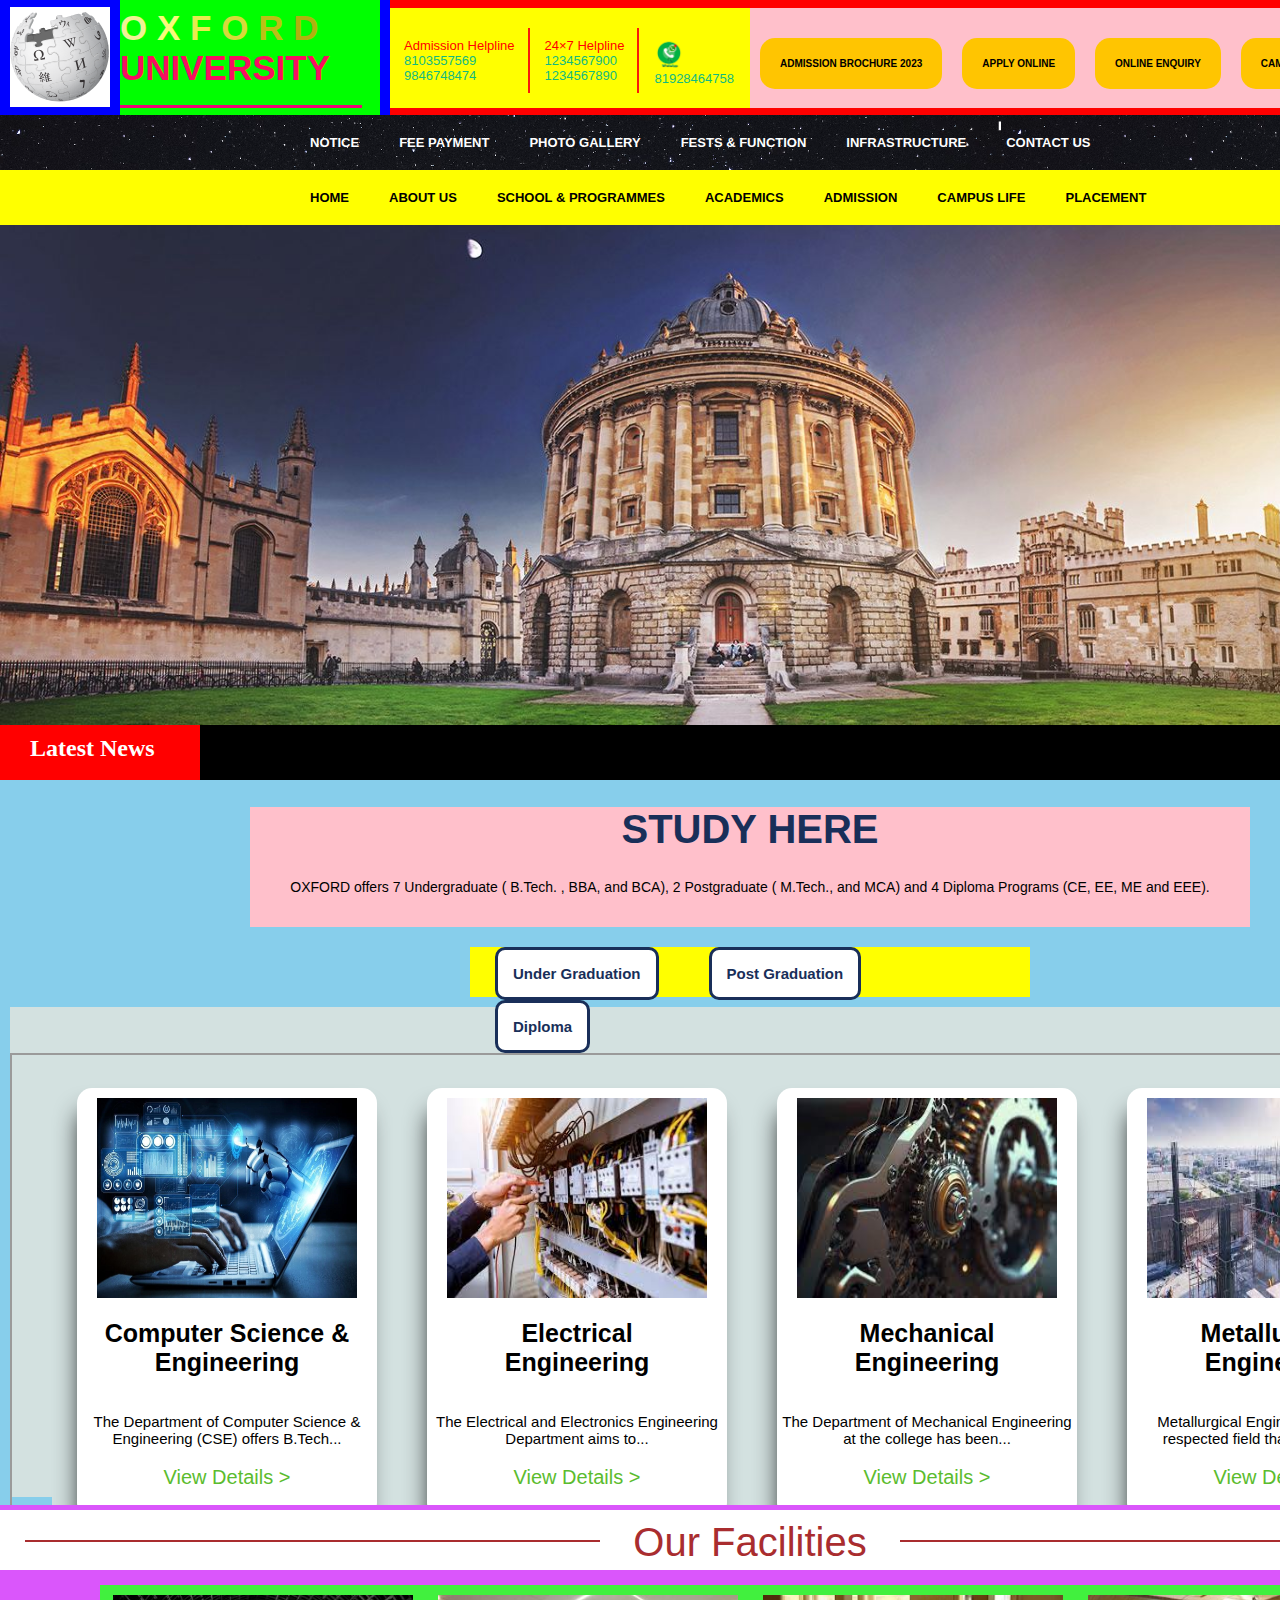
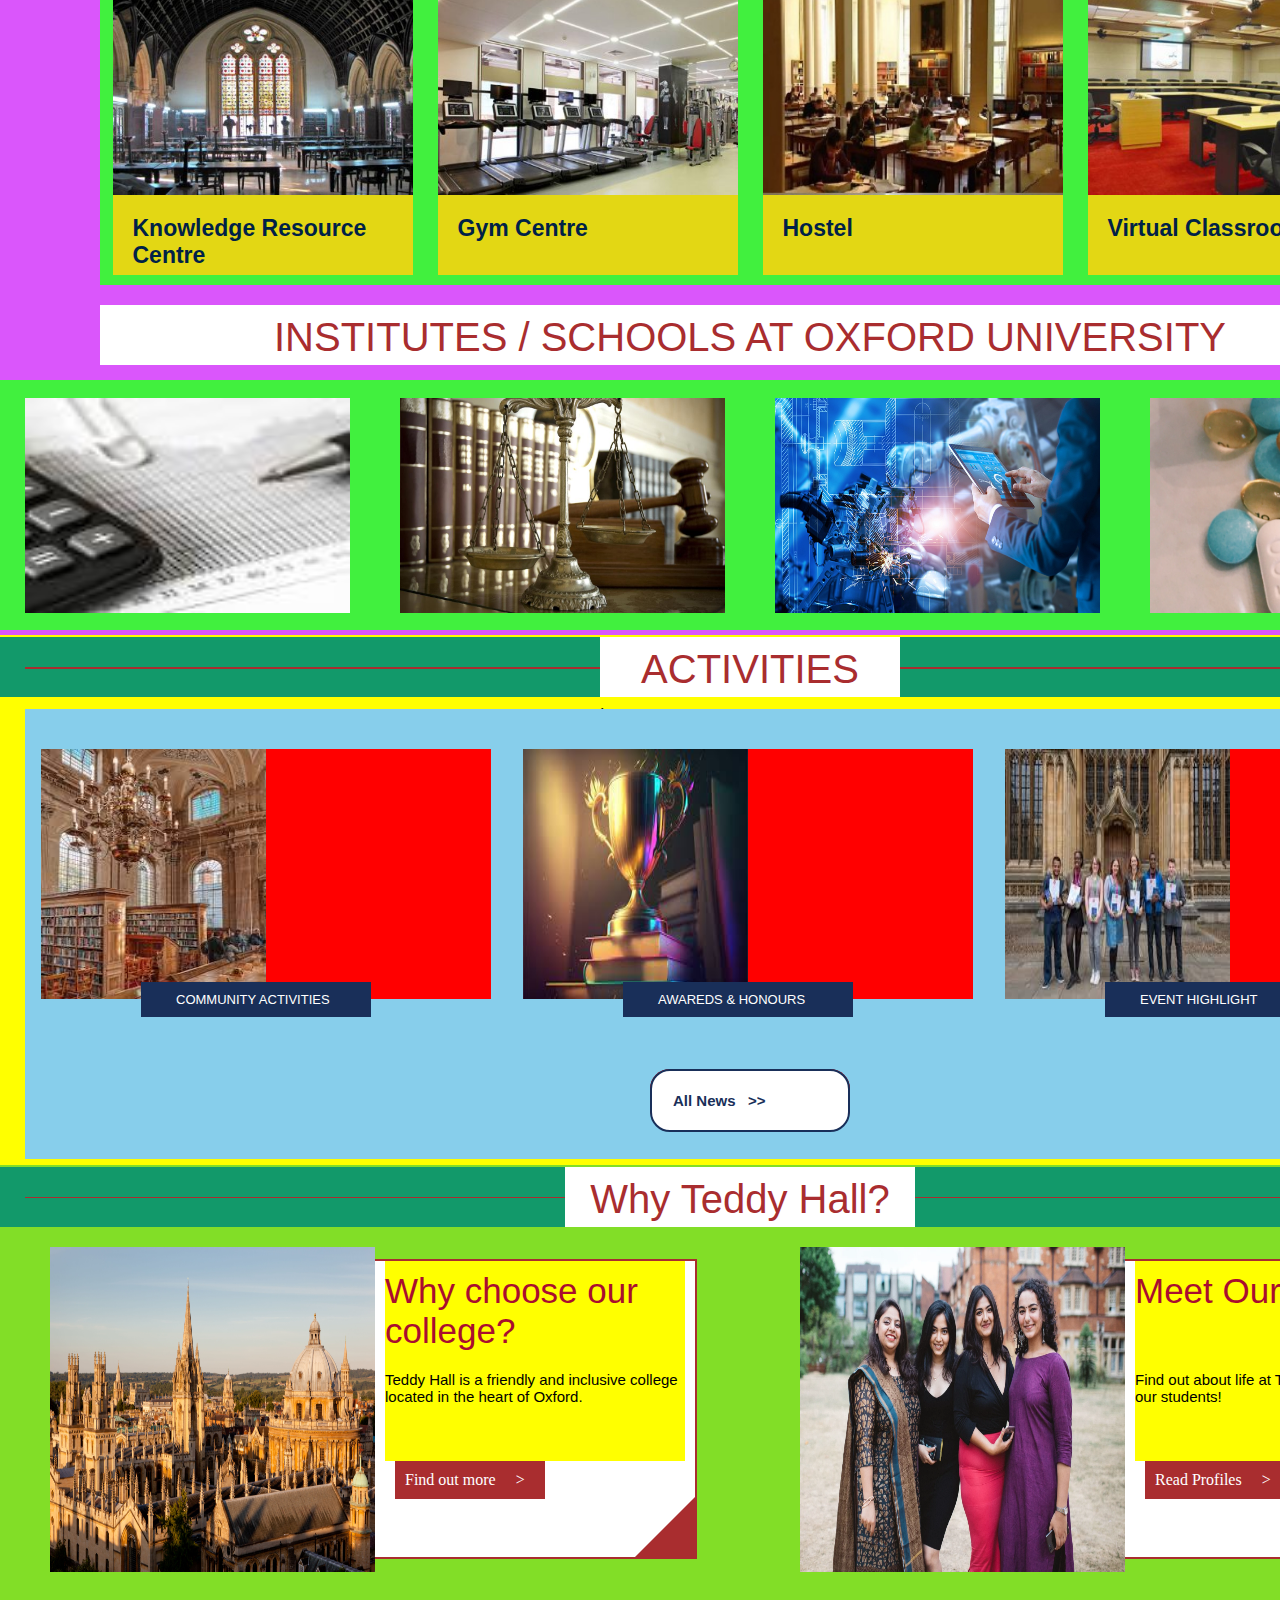
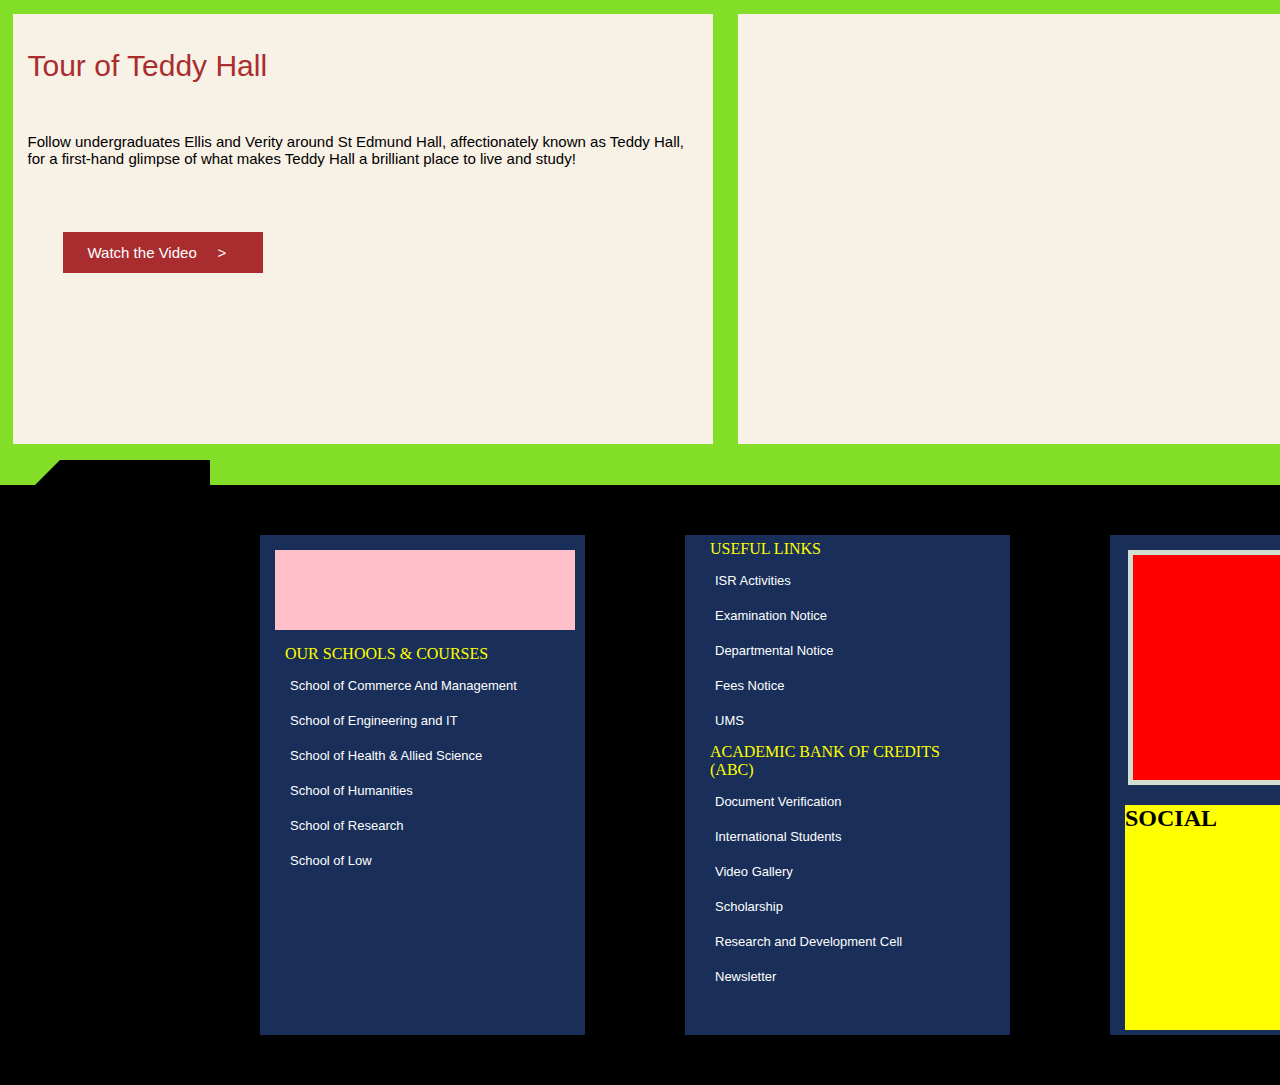
==== index.html @ c0a6beff "index.html" ====
<html>
	<head>
		<title></title>
		<style type="text/css">
			body{
				margin:0;
				padding:0;

			}
			#mainarea{
				width:1500px;
				margin: auto;
				height:2000px;
			}
			#toparea{
				width:1500px;
				height:115px;
				float:left;
				background:red;
			}
				#logo{
					width:390px;
					height:115px;
					float:left;
					background:blue;
					margin:0;
				}
					#logo1{
						width:100px;
						height:100px;
						float:left;
						background:white;
						margin:7px 10px;
						overflow:hidden;

					}
					#logo1 img{
						width:100%;
						height:100%;
						transition:transform 10s  ease;
					}
					#logo1 img:hover{
						width:100%;
						height:100%;
						transform:rotate(720deg) ;
					}
					#logo2{
						width:260px;
						height:100px;
						color:#002147;
						background:lime;
						font:bold 35px arial;
						float:left;
						margin:0;
						padding:7.5px 0;
					}
				#contact{
					width:360px;
					height:100px;
					float:left;
					background:yellow;
					margin:7.5px 0;
				}
					#contact ul{
						list-style:none;
						margin:0;
						padding:0;
					}
					#contact ul li{
						color:red;
						float:left;
						margin:20px 1px;
						padding:10px 13px;
						font :normal 13px arial;
						border-right:solid 2px #FA1A0B;
						}
					#contact ul li:last-child{
						border-right:none;
						}

					#contact ul li a:link,#contact ul li a:visited{
						color:#12BA80;
						font :normal 13px arial;
						text-decoration:none;
						}
					#contact ul li a:hover{
						color:#099FA4;
						border:dotted 1px #6D05EA;
						text-decoration:none;
						}
				#title{
					width:750px;
					height:100px;
					float:left;
					background:pink;
					margin:7.5px 0;
				}

					#title ul {
						list-style:none;
						margin:0;
						padding:0;
					}
					#title ul li {
						float:left;
						margin:30px 10px;
					}
					#title ul li a:link,#title ul li a:visited{
						font:bold 10px arial;
						text-decoration:none;
						background:#FFC501;
						color:black;
						padding:20px;
						display:block;
						border-radius:15px;
					}
					#title ul li a:hover{
						background:black;
						color:white;
					}

			#m1{
				width:1500px;
				height:55px;
				background:black;
				background:url('space.png') ;
				float:left;
			}
				#menuarea1{
					width:1000px;
					height:55px;
					margin:0 auto;
				}
					#menuarea1 ul{
						list-style-type:none;
						margin:0;
					}
					#menuarea1 ul li{
						color:white;
						float:left;
						font:bold 13px arial;
					}
					#menuarea1 ul li a:link,#menuarea1 ul li a:visited{
						text-decoration:none;
						color:white;
						padding:20px ;
						display:block;
					}
					#menuarea1 ul li a:hover{
						background:#32F1EF;
						border-radius:10px;
						color:#F30433;
					}
			#m2{
				width:1500px;
				height:55px;
				background:yellow;
				float:left;
			}
				#menuarea2{
					width:1000px;
					height:55px;
					margin:0 auto;
				}
					#menuarea2 ul{
						list-style-type:none;
						margin:0;
					}
					#menuarea2 ul li{
						float:left;
						font:bold 13px arial;
					}
				
					#menuarea2 ul li a:link,#menuarea2 ul li a:visited{
						text-decoration:none;
						color:black;
						background:yellow;
						padding:20px 20px;
						display:block;
					}
					#menuarea2 ul li a:hover{
						background:url('gif2.gif');
						border-radius:10px;
						color:white;
					}
			#picarea{
				width:1500px;
				height:500px;
				background:url('college.jpg');
				float:left;
				overflow:hidden;
			}
				#picarea img{
					height:100%;
					width:100%;
					float:left;
					animation-name:car;
					animation-duration:4s;
					animation-iteration-count:infinite;
				}
				@keyframes car{
					0%{
						transform:translateX(-300px);
					}
					100%{
						transform:translateX(1500px);
					}
				}
			#slidearea{
				width:1500px;
				height:55px;
				background:skyblue;
				float:left;
			}
				#lslide1{
					width:200px;
					height:55px;
					background:red;
					float:left;
				}
					#lslide1 h2{
						color:white;
						font:normal 25px ; 
						margin:10px 30px;
						
					}	
				#lslide2{
					width:1300px;
					height:55px;
					background:black;
					float:left;
				}
					#lslide2 marquee ul{
						list-style:none;
						margin:20px;
					}
					#lslide2 marquee ul li{
						float:left;
						margin:0 25px;
						font:bold 13px arial;
					}
					#lslide2 marquee ul li a:link,#lslide2 marquee ul li a:visited{
						color:white;
						text-decoration:none;	
					}
					#lslide2 marquee ul li a:hover{
						color:yellow;
						border:dotted 1px #45F729;
					}
				
			#program{
				width:1500px;
				height:725px;
				background:skyblue;
				float:left;
			}
				#p1{
					width:1000px;
					height:120px;
					background:pink;
					margin:20px auto ;
				}
					#p1l{
						width:400px;		
						height:3px;
						background:#192F59;
					}
					#p1 h1{
						font:bold 40px arial;
						color:#192F59;
					}
					#p1 p{
						font:normal 14px arial;
					}
				#p2{
					width:560px;
					height:50px;
					background:yellow;
					margin:0 auto;
				}
					#p2 ul{
						list-style:none;
						margin:0;
						padding:0;
					}
					#p2 ul li{
						float:left;
						margin:0 25px;
					}
					#p2 ul li a:link,#p2 ul li a:visited{
						text-decoration:none;
						color:#192F59;
						background:white;
						padding: 15px ;
						font:bold 15px arial;
						border-radius:10px;
						border:solid #192F59 3px;
						display:block;
					}
					#p2 ul li a:hover{
						color:white;
						background:#192F59;
					}
				#p3{
					width:1480px;
					height:490px;
					background:#D3E1E0;
					margin:10px;
				}
			#facilityarea{
				width:1500px;
				height:730px;
				background:#DA56FB;
				float:left;
			}
				#farea1{
					width:1500px;
					height:60px;
					background:white;
					float:left;
					margin:5px 0;
				}
					#farea1a{
						width:575px;
						height:1.5px;
						float:left;
						margin:30px 0 25px 25px;
						background:#A92D2F;
					}
					#farea1b{
						width:300px;
						height:60px;
						background:white;
						float:left;
					}
						#farea1b h1{
							font:normal 40px arial;
							margin:10px;
							color:#A92D2F;
						}
					#farea1c{
						width:575px;
						height:1.5px;
						float:left;
						margin:30px 25px 25px 0;
						background:#A92D2F;
					}
				#farea2{
					width:1300px;
					height:300px;
					background:#41F03E;
					float:left;
					margin:10px 100px;
				}

					.farea2{
						width:300px;
						height:280px;
						background:pink;
						float:left;
						margin:10px 12.5px;
					}	
					.pic{
						width:300px;
						height:200px;
						background:blue;
						float:left;
					}	
					.word{
						width:300px;
						height:80px;
						background:#E3D714;
						float:left;
					}
						.word h1{
							font:bold 23px arial;
							margin:20px;
						}
							.word h1 a:link,.word h1 a:visited{
								color:#002147;
								text-decoration:none;
							}
							.word h1 a:hover{
								color:#AB0530;
							}
				
				#farea3{
					width:1300px;
					height:60px;
					background:white;
					float:left;
					margin:10px 100px;
				}
					#farea3 h1{
						font:normal 40px arial;
						margin:10px;
						color:#A92D2F;
					}
				#farea4{
					width:1500px;
					height:250px;
					background:#41F03E;
					float:left;
					margin:5px 0;
				}
					.farea4{
						width:325px;
						height:215px;
						background:black;
						float:left;
						margin:17.5px 25px;
					}	
			#activityarea{
				width:1500px;
				height:530px;
				background:yellow;
				float:left;
			}
				#activity1{
					width:1500px;
					height:60px;
					background:#12996A;
					float:left;
					margin:2px 0;
				}
					#activity1a{
						width:575px;
						height:1.5px;
						float:left;
						margin:30px 0 25px 25px;
						background:#A92D2F;
					}
					#activity1b{
						width:300px;
						height:60px;
						background:white;
						float:left;
					}
						#activity1b h1{
							font:normal 40px arial;
							color:#A92D2F;
							margin:10px;
						}
					#activity1c{
						width:575px;
						height:1.5px;
						float:left;
						margin:30px 25px 25px 0;
						background:#A92D2F;
					}
				#activity2{
					width:1450px;
					height:450px;
					background:skyblue;
					float:left;
					margin:10px 25px;
				}
					.active{
						width:450px;
						height:250px;
						background:pink;
						float:left;
						margin:40px 16px;	
					}

						.imgactivity{
							width:225px;
							height:250px;
							background:lime;
							float:left;
						}
							.imgactivity img{
								height:100%;
								width:100%;
							}
						.textactivity{
							width:225px;
							height:250px;
							background:red;
							float:left;
						}
						.topactivity{
							width:230px;
							height:35px;
							background:#192F59;
							float:left;
							margin:-17px 100px;
						}
							.topactivity p{
									text-decoration:none;
									text:solid 13px arial;
									color:white;
									margin:0;
									padding:0;
							}
							.topactivity a:link,.topactivity a:visited{
									text-decoration:none;
									font:normal 13px arial;
									background:#192F59;
									color:white;
									display:block;
									padding:10px 35px;
							}
		
					#actarea {
						width:200px;
						height:60px;	
						float:left;
						background:red;
						margin:30px 625px;
						border-radius:20px;
					}
						#actarea p{
							margin:0px;
							padding:0;
						}
						#actarea p a:link,#actarea p a:visited{
							text-decoration:none;
							color:#192F59;
							background:white;
							padding:21px;
							display:block;
							font:bold 15px arial;
							border:solid 2px #192F59;
							border-radius:20px;
						}
						#actarea p a:hover{
							background:#192F59;
							color:white;
							transform:scale(1.1,1.1);
							
						}

			#teddyarea{
				width:1500px;
				height:920px;
				background:#82DE27;
				float:left;
			}
			
				#teddy1{
					width:1500px;
					height:60px;
					background:#12996A;
					float:left;
					margin:2px 0;
				}
					#teddy1a{
						width:540px;
						height:1px;
						float:left;
						margin:30px 0 25px 25px;
						background:#A92D2F;
					}
					#teddy1b{
						width:350px;
						height:60px;
						background:white;
						float:left;
					}
						#teddy1b h1{
							font:normal 40px arial;
							color:#A92D2F;
							margin:10px;
						}
					#teddy1c{
						width:540px;
						height:1px;
						float:left;
						margin:30px 25px 25px 0;
						background:#A92D2F;
					}

				.teddy2{
					width:650px;
					height:300px;
					float:left;
					margin:30px 50px;
				}
					.teddy2a{
						width:325px;
						height:325px;
						float:left;
						background:#A92D2F;
						margin-top:-12.5px;
						overflow:hidden;
					}
						.teddy2a img{
							height:100%;
							width:100%;
							transition:transform 3s 0s ease;
						}
						.teddy2a img:hover{
							transform:scale(1.1,1.1);
						}
					.teddy2b{
						width:320px;
						height:296px;
						float:left;
						background:white;
						border:solid 2px #A92D2F;
					}
						.teddy2b:last-child{
							border-left:none;
						}
						.teddy2b:hover{
							animation-name:are;
							animation-duration:4s;
							animation-iteration-count:1;
						}
						@keyframes are{
							0%{
								
							}
							100%{
							background:#A92D2F;
							}
						}
						.teddywrt{
							width:300px;
							height:80px;
							background:yellow;
							margin:0 10px;
							padding:10px 0;
						}
							.teddywrt h1{
								font:normal 35px arial;
								color:#A90D2F;
								margin:0;
							}
							.teddywrt p{
								font:normal 15px arial;
								margin:0;
							}
							.teddy2b1{
								width:150px;
								height:35px;
								background:#A92D2F;
								margin:0 20px;
							}
								.teddy2b1 a:link,.teddy2b1 a:visited{
									text-decoration:none;
									color:white;
									background:#A92D2F;
									display:block;
									padding:10px;
								}
								.teddy2b1 a:hover{
									color:#A92D2F;
									background:white;
				
								}
							.teddyside{
								
								width:15px;
								height:0px;
								float:right;
								margin:1px 0 0 0;
								border-top:solid 60px transparent;
								border-right:solid 60px #A92D2F;
								border-left:solid 60px transparent;
				}
							}
				#teddy3{
					width:1450px;
					height:480px;
					background:#F8F7F5;
					float:left;
					margin:10px 25px;
				}
					.teddy31{
						width:700px;
						height:430px;
						background:#F7F1E6;
						float:left;
						margin:25px 12.5px;
					}
						.teddy31 h1{
							font:normal 30px arial;
							padding:15px;
							color:#A92D2F;
						}
						.teddy31 p{
							font:normal 15px arial;
							padding:15px;
						}
						#watch{
							width:200px;
							height:40px;
							background:yellow;
							margin:50px;
							transition:transform 8s  ease;
						}
							#watch a:link,#watch a:visited{
								text-decoration:none;
								color:white;
								display:block;
								background:#A92D2F;
								padding:12px 25px;
								font:normal 15px arial;
							}
							#watch:hover{
								color:#A92D2F;
								background:white;
								transform:rotate(360deg);
							}
							#watch a:hover{
								transform:rotate(360deg);
							}
					
			#footerarea{
				width:1500px;
				height:600px;
				background:black;
				float:left;
				
			}
				#sfoottl{
					width:0px;
					height:0px;
					float:left;
					margin:-25px 0 0 10px;
					border-top:solid 25px transparent;
					border-right:solid 25px black;
					border-left:solid 25px transparent;
				}
				#sfootr{
					width:150px;
					height:50px;
					background:black;
					float:left;
					margin:-25px 0 0 60px;
				}
				.foot{
					width:325px;
					height:500px;
					background:#192F59;
					float:left;
					margin:50px;
				}
		
					.foot p{
						color:yellow;
						margin:5px 25px;
					}
		
					.foot ul{
						list-style:none;
						margin:0;
						padding:0;
					}
		
					.foot ul li{
						color:yellow;
						margin:0 15px;
					}
					.foot ul li a:link,.foot ul li a:visited{
						color:white;
						text-decoration:none;
						padding:10px 15px;
						display:block;
						font:normal 13px arial;
					}
					.foot ul li a:hover{
						color:red;
						background:white;
					}
	
					#infoot{
						width:300px;
						height:80px;
						background:pink;
						float:left;
						margin:15px;
					}
				 #map{
					width:280px;
					height:225px;
					background:red;	
					margin:15px 17.5px;
					border:5px solid #D2DED0;
				}
				#social{
					width:300px;
					height:225px;
					background:yellow;	
					margin:15px;
						
				}
					
		</style>
	</head>
	<body>
		<div id="mainarea">
		<div id="toparea">
			<div id="logo">
				<div id="logo1">
					<img src="wiki.png" />
				</div>
				<div id="logo2">
					<font color="#F1F296">O</font> <font color="#F8FA7C">X</font> <font color="#E9EB50">F</font> <font color="#D7DA3B">O</font> <font color="#BCBF17">R</font> <font color="#AFB210">D</font> <font color="#F80F60">UNIVERSITY </font>
					<hr color="#EC0578" width="240px" size="3px" align="left"/>
				</div>
			</div>
			<div id="contact">
				<ul >
					<li>Admission Helpline
					<br>
					<a href="tel:8103557569">8103557569</a>
					<br>
					<a href="tel:"9846748474">9846748474</a>
					</li>	
					<li>24&times7 Helpline</a>
					<br>
					<a href="tel:1234567900">1234567900</a>
					<br>
					<a href="tel:1234567890">1234567890</a>
					</li>
					<li>

					<a href="https://wa.me/672666890"><img src="whatsapp.gif" height="30px" width="30px"/></a>
					<br>
					<a href="https://wa.me/672666890">81928464758</a></li>
				</ul>
			</div>
			<div id="title">
				<ul>
					<li><a href="#">ADMISSION  BROCHURE 2023</a></li>
					<li><a href="#">APPLY ONLINE</a></li>
					<li><a href="#">ONLINE ENQUIRY</a></li>
					<li><a href="#">CAMPUS TOUR</a></li>
					<li><a href="#">APPLY ONLINE</a></li>
				</ul>
			</div>
		</div>

		<div id="m1">
			<div id="menuarea1">
				<ul>
					<li> <a href="#">NOTICE</a></li>
					<li> <a href="#">FEE PAYMENT</a></li>
					<li> <a href="#">PHOTO GALLERY</a></li>
					<li> <a href="#">FESTS & FUNCTION</a></li>
					<li> <a href="#">INFRASTRUCTURE</a></li>
					<li> <a href="#">CONTACT US</a></li>
				</ul>
			</div>
		</div>

		<div id="m2">
			<div id="menuarea2">
				<ul>
					<li> <a href="#"> HOME</a></li>
					<li> <a href="#">ABOUT US</a></li>
					<li> <a href="#">SCHOOL & PROGRAMMES</a></li>
					<li> <a href="#">ACADEMICS</a></li>
					<li> <a href="#">ADMISSION</a></li>
					<li> <a href="#">CAMPUS LIFE</a></li>
					<li> <a href="#">PLACEMENT</a></li>
					<li> <a href="#">CAREER</a></li>
				</ul>
			</div>
		</div>
		<div id="picarea">
				<img src="oxford.jpg"/>
				
		</div>
		<div id="slidearea">
			<div id="lslide1">
				<h2>Latest News</h2>
			</div>
			<div id="lslide2">
				<marquee scrollamount="5" onmouseover="this.stop()" onmouseout="this.start()">
					<ul>
						<li><a href="#">Fees Payment Link - Click here </a></li>
						<li><a href="#">Phase V AJU CET Notification 2023 </a></li>
						<li><a href="#"> Reopening of University </a></li>
						<li><a href="#">Covid-19 Update </a></li>
						<li><a href="#">Important Notice - 5th Phase Counselling 2023</a></li>
					</ul>
				</marquee>
			</div>
		</div>
		<div id="program">
			<div id="p1">
				<h1 align="center">STUDY HERE</h1>
				<p align="center">OXFORD offers 7 Undergraduate ( B.Tech. , BBA, and BCA), 2 Postgraduate ( M.Tech., and MCA) and 4 Diploma Programs (CE, EE, ME and EEE).</p>
			</div>
			<div id="p2">
				<ul>
					<li><a href="under.html" target="op">Under Graduation</a></li>
					<li><a href="post.html" target="op">Post Graduation</a></li>
					<li><a href="diploma.html" target="op">Diploma</a></li>
				</ul>
			</div>
			<div id="p3">
				<iframe src="under.html" width="100%" height="100%" name="op">

				</iframe>
			</div>

		</div>
		<div id="facilityarea">
			<div id="farea1">
				<div id="farea1a">
				</div>
				<div id="farea1b">
					<h1 align="center">Our Facilities</h1>
				</div>
				<div id="farea1c">
				</div>
				
			</div>
			<div id="farea2">
				<div class="farea2">
					<div class="pic">
						<a href="#"><img src="auditorim.jpg" height="100%" width="100%"/></a>
					</div>
					<div class="word">
						<h1><a href="#">Knowledge Resource Centre</a></h1>
					</div>
				</div>
				<div class="farea2">
					<div class="pic">
						<a href="#"><img src="gym.jpg" height="100%" width="100%"/>
					</div>
					<div class="word">
						<h1><a href="#">Gym Centre</a></h1>
					</div>
				</div>
				<div class="farea2">
					<div class="pic">
						<a href="#"><img src="hostel.jpg" height="100%" width="100%"/>
					</div>
					<div class="word">
						<a href="#"><h1><a href="#">Hostel </a></h1>
					</div>
				</div>
				<div class="farea2">
					<div class="pic">
						<img src="virtual.jpg" height="100%" width="100%"/>
					</div>
					<div class="word">
						<h1><a href="#">Virtual Classrooms</a></h1>
					</div>
				</div>
			</div>
			<div id="farea3">
				<h1 align="center">INSTITUTES / SCHOOLS AT OXFORD UNIVERSITY</h1>
			</div>
			<div id="farea4">
				<div class="farea4">
					<img src="commerce.jpeg" height="100%" width="100%"/> 
				</div>
				<div class="farea4">
					<img src="law.jpg" height="100%" width="100%"/> 
				</div>
				<div class="farea4">
					<img src="it.jpg" height="100%" width="100%"/> 
				</div>
				<div class="farea4">
					<img src="health.jpg" height="100%" width="100%"/> 
				</div>
			</div>
		</div>
		<div id="activityarea">
			<div id="activity1">
				<div id="activity1a">		
				</div>
				<div id="activity1b">
				<h1 align="center">ACTIVITIES</h1>;			
				</div>
				<div id="activity1c">			
				</div>
			</div>
			<div id="activity2">
				<div class="active">
					<a href="."><div class="imgactivity">
						<img src="community.jpeg"/>
					</div></a>
					<div class="textactivity">
					</div>
					<div class="topactivity">
						<p><a href=".">COMMUNITY ACTIVITIES</a></p>
					</div>
				</div>
				<div class="active">
					<div class="imgactivity">
						<a href="."><img src="award.jpeg"/></a>
					</div>
					<div class="textactivity">
					</div>
					<div class="topactivity">
						<p><a href=".">AWAREDS & HONOURS</a></p>
					</div>
				</div>
				<div class="active">
					<div class="imgactivity">
						<a href="."><img src="community1.jpeg"/></a>
					</div>
					<div class="textactivity">
					</div>
					<div class="topactivity">
						<p ><a href=".">EVENT HIGHLIGHT</a></p>
					</div>
				</div>
			<div id="actarea">
				<p ><a href="#">All News &nbsp; &gt;&gt;</a></p>
			</div>
			</div>
		</div>
		
		<div id="teddyarea">
			<div id="teddy1">
				<div id="teddy1a">
				</div>
				<div id="teddy1b">
					<h1 align="center">Why Teddy Hall?</h1>
				</div>
				<div id="teddy1c">
				</div>
			</div>
			
			<div class="teddy2">
				<div class="teddy2a">
					<img src="choose.jpg"/>
				</div>
				<div class="teddy2b">
					<div class="teddywrt">
						<h1>Why choose our college?</h1>
					</div>
					<div class="teddywrt">
						<p>Teddy Hall is a friendly and inclusive college located in the heart of Oxford.</p>
					</div>
					<div class="teddy2b1">
						<a href=".">Find out more &nbsp &nbsp &gt</a>
					</div>
					<div class="teddyside">
					</div>
				</div>
			</div>
			<div class="teddy2">
				<div class="teddy2a">
					<img src="meet.webp"/>
				</div>
				<div class="teddy2b">
					<div class="teddywrt">
						<h1>Meet Our Students</h1>
					</div>
					<div class="teddywrt">
						<p>Find out about life at Teddy Hall directly from our students!</p>
					</div>
					<div class="teddy2b1">
						<a href=".">Read Profiles &nbsp &nbsp &gt</a>
					</div>
					<div class="teddyside">
					</div>
				</div>
			</div>
			<div id="teddy3">
				<div class="teddy31">
					<h1>Tour of Teddy Hall</h1>
					<p>Follow undergraduates Ellis and Verity around St Edmund Hall, affectionately known as Teddy Hall, for a first-hand glimpse of what makes Teddy Hall a brilliant place to live and study!</p>
					<div id="watch">
						<a href="https://youtu.be/zv4BBlo6iCI?si=WRbb9sK9x5UnTJTq">Watch the Video &nbsp &nbsp &gt</a>
					</div>
				</div>
				<div class="teddy31">
					<iframe width="100%" height="100%" src="https://www.youtube.com/embed/zv4BBlo6iCI?si=Bk7UpbdEHv9RnnBJ" title="YouTube video player" frameborder="0" allow="accelerometer; autoplay; clipboard-write; encrypted-media; gyroscope; picture-in-picture; web-share" allowfullscreen></iframe>
				</div>
			</div>
		</div>

		<div id="footerarea">
			<div id="sfoottl">
			</div>
			<div id="sfootr">
			</div>
			<div class="foot">
				<div id="infoot">
				</div>
					<p>OUR SCHOOLS & COURSES</p>
				<ul>
					<li><a href="#">School of Commerce And Management</a></li>
					<li><a href="#">School of Engineering and IT</a></li>
					<li><a href="#">School of Health & Allied Science</a></li>
					<li><a href="#">School of Humanities</a></li>
					<li><a href="#">School of Research</a></li>
					<li><a href="#">School of Low</a></li>
				</ul>
				
			</div>
			<div class="foot">
				<p>USEFUL LINKS</p>
				<ul>	
				<li><a href="#">ISR Activities</a></li>
				<li><a href="#">Examination Notice</a></li>
				<li><a href="#">Departmental Notice</a></li>
				<li><a href="#">Fees Notice</a></li>
				<li><a href="#">UMS</a></li>
				</ul>
				<p>ACADEMIC BANK OF CREDITS (ABC)</p>
				<ul>
				<li><a href="#">Document Verification</a></li>
				<li><a href="#">International Students</a></li>
				<li><a href="#">Video Gallery</a></li>
				<li><a href="#">Scholarship</a></li>
				<li><a href="#">Research and Development Cell</a></li>												<li><a href="#">Newsletter</a></li>
				</ul>	
			</div>
			<div class="foot">
				<div id="map">
					<iframe src="https://www.google.com/maps/embed?pb=!1m10!1m8!1m3!1d115815.02634489092!2d87.2583892!3d24.8904909!3m2!1i1024!2i768!4f13.1!5e0!3m2!1sen!2sin!4v1700925841210!5m2!1sen!2sin" width="100%" height="100%" style="border:0;" allowfullscreen="" loading="lazy" referrerpolicy="no-referrer-when-downgrade"></iframe>
				</div>
				<div id="social">
					<h2>SOCIAL</h2>
					<ul>
						<li><a href="#"></a></li>
						<li><a href="#"></a></li>
						<li><a href="#"></a></li>
						<li><a href="#"></a></li>
					</ul>
				</div>
			</div>

		</div>
	     </div>	
	</body>
</html>
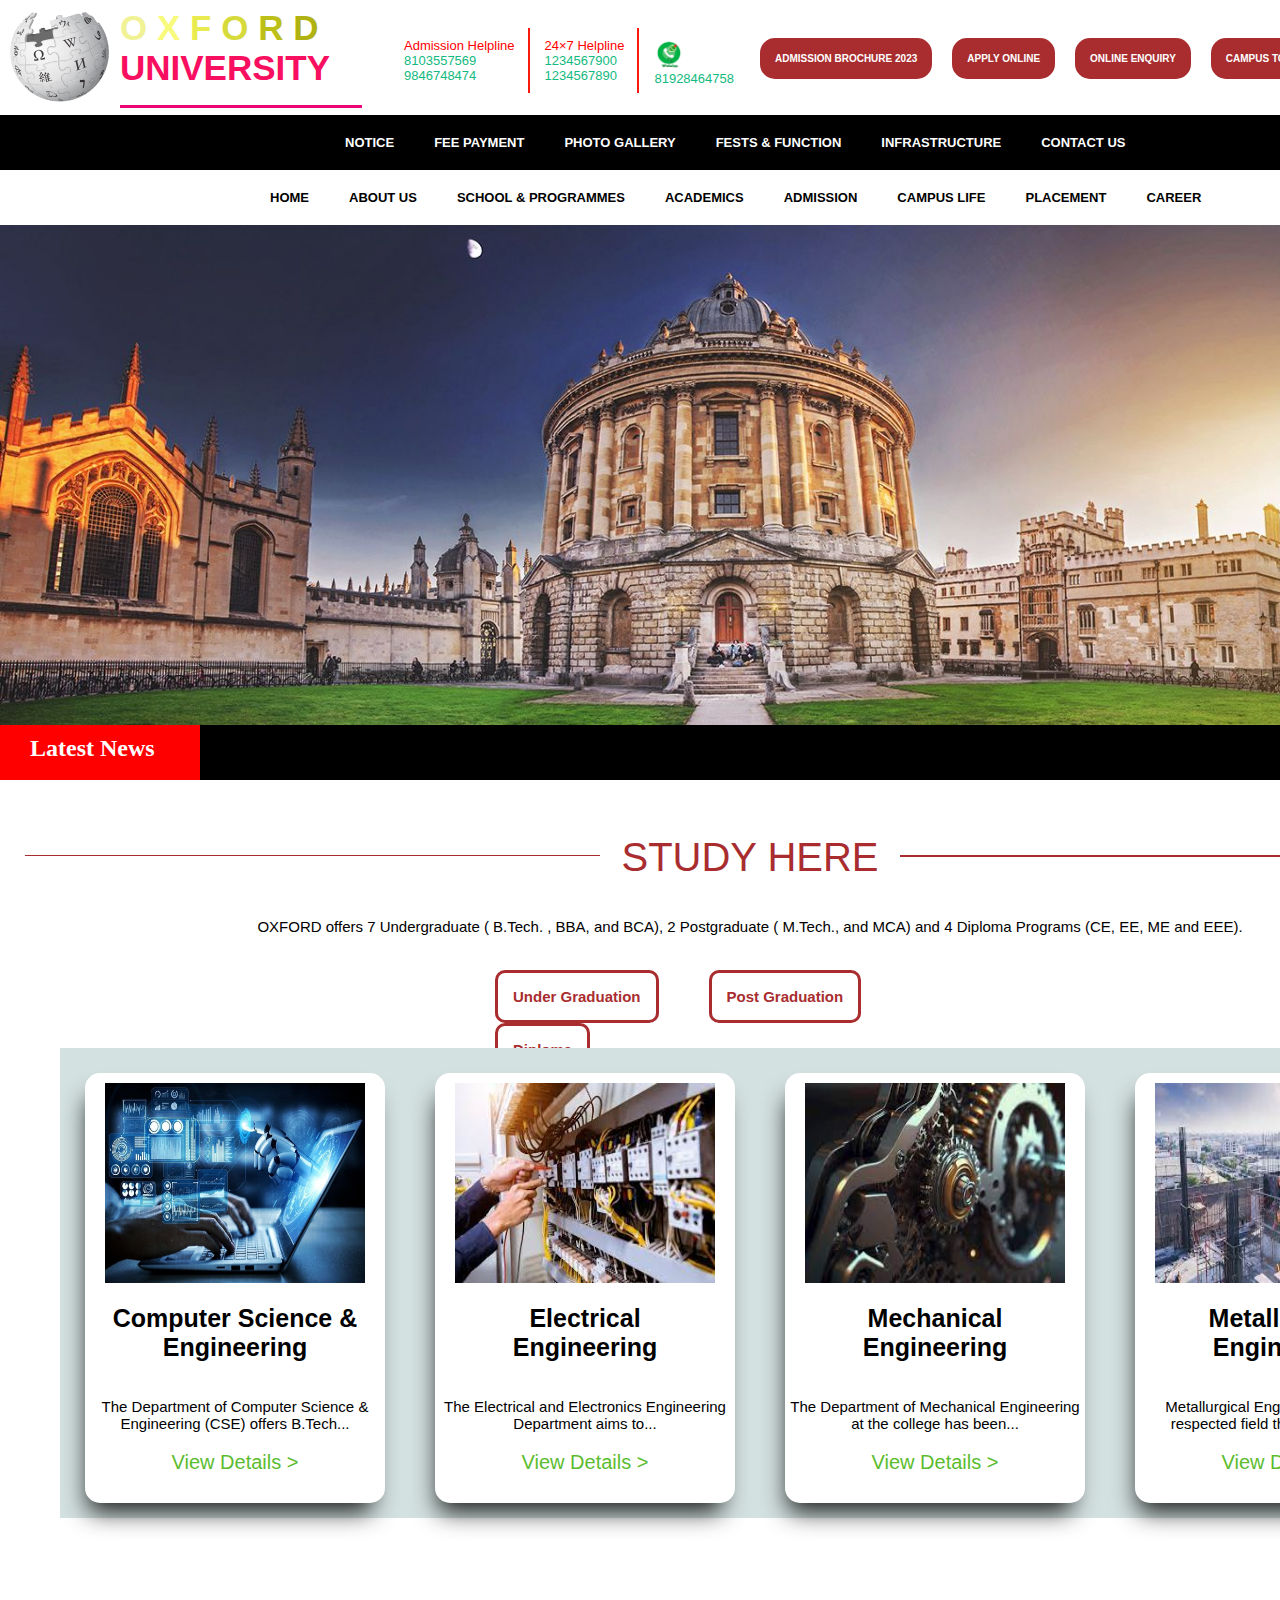
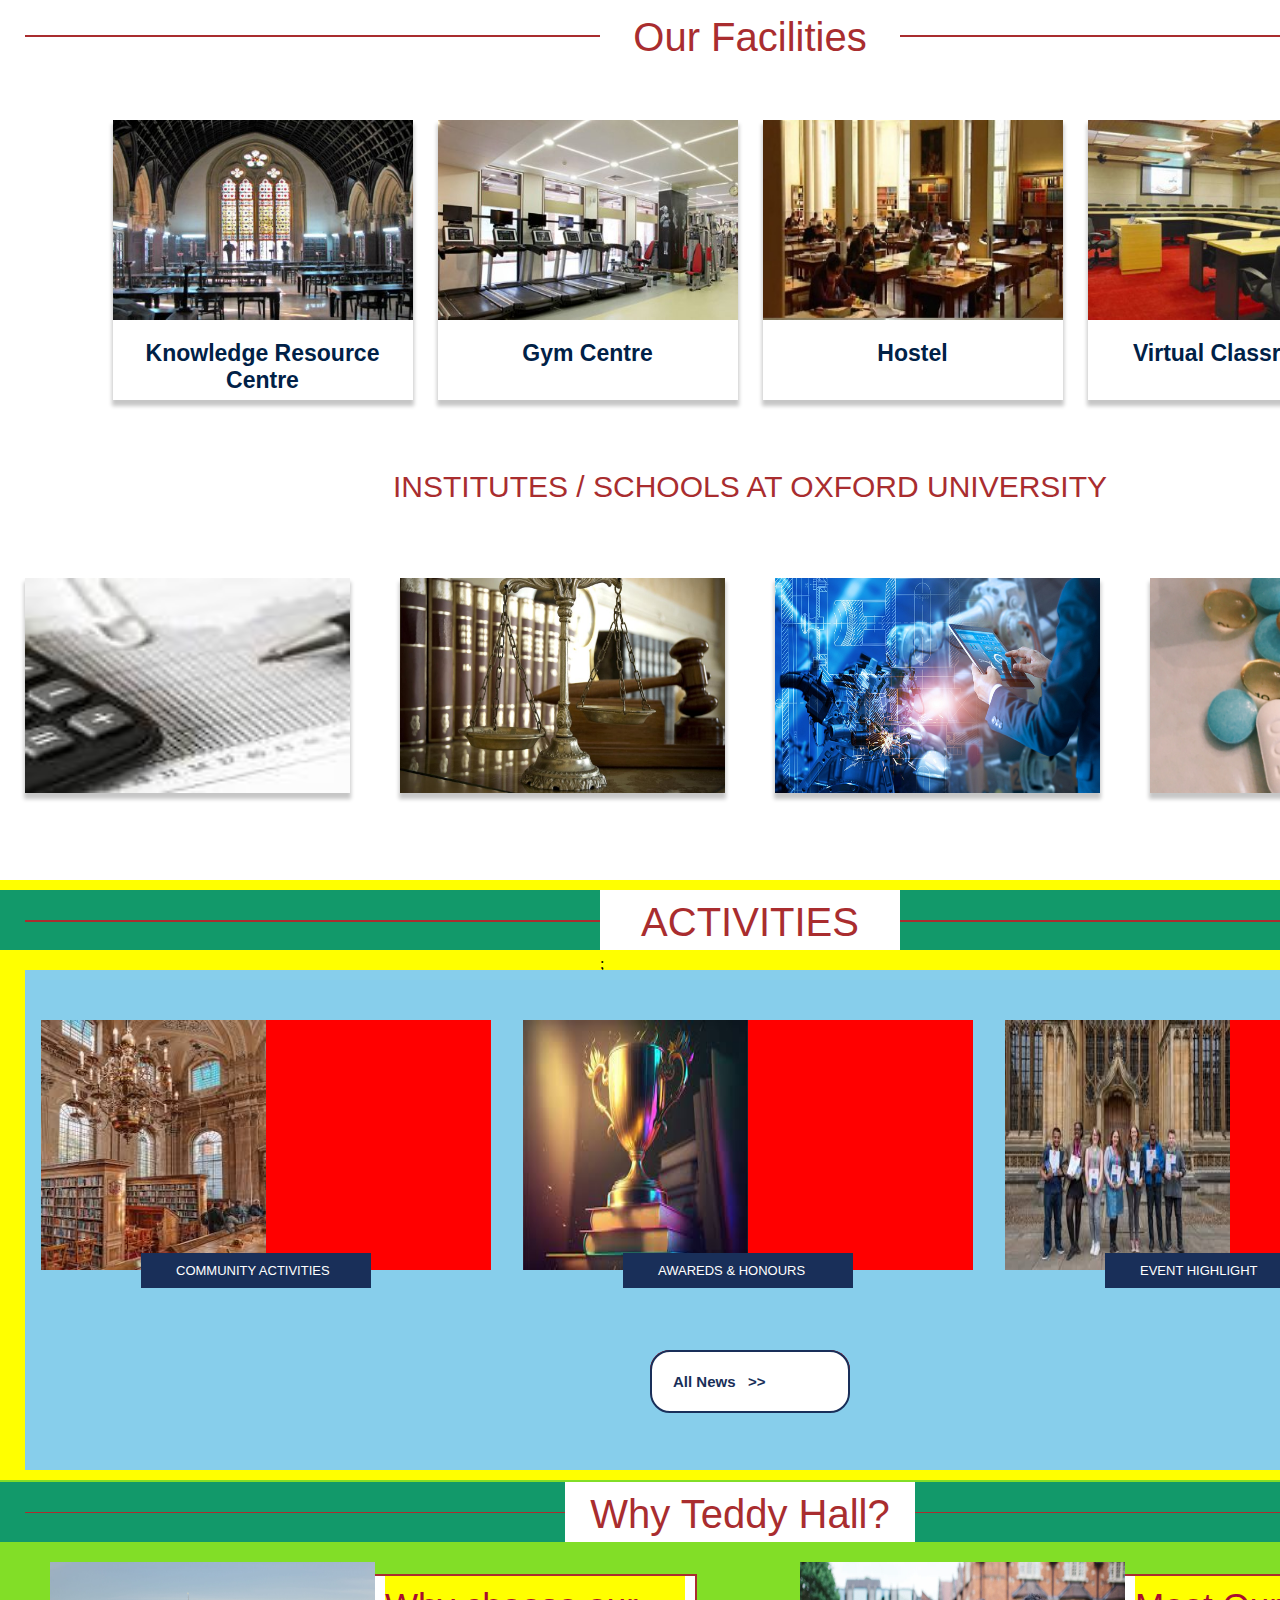
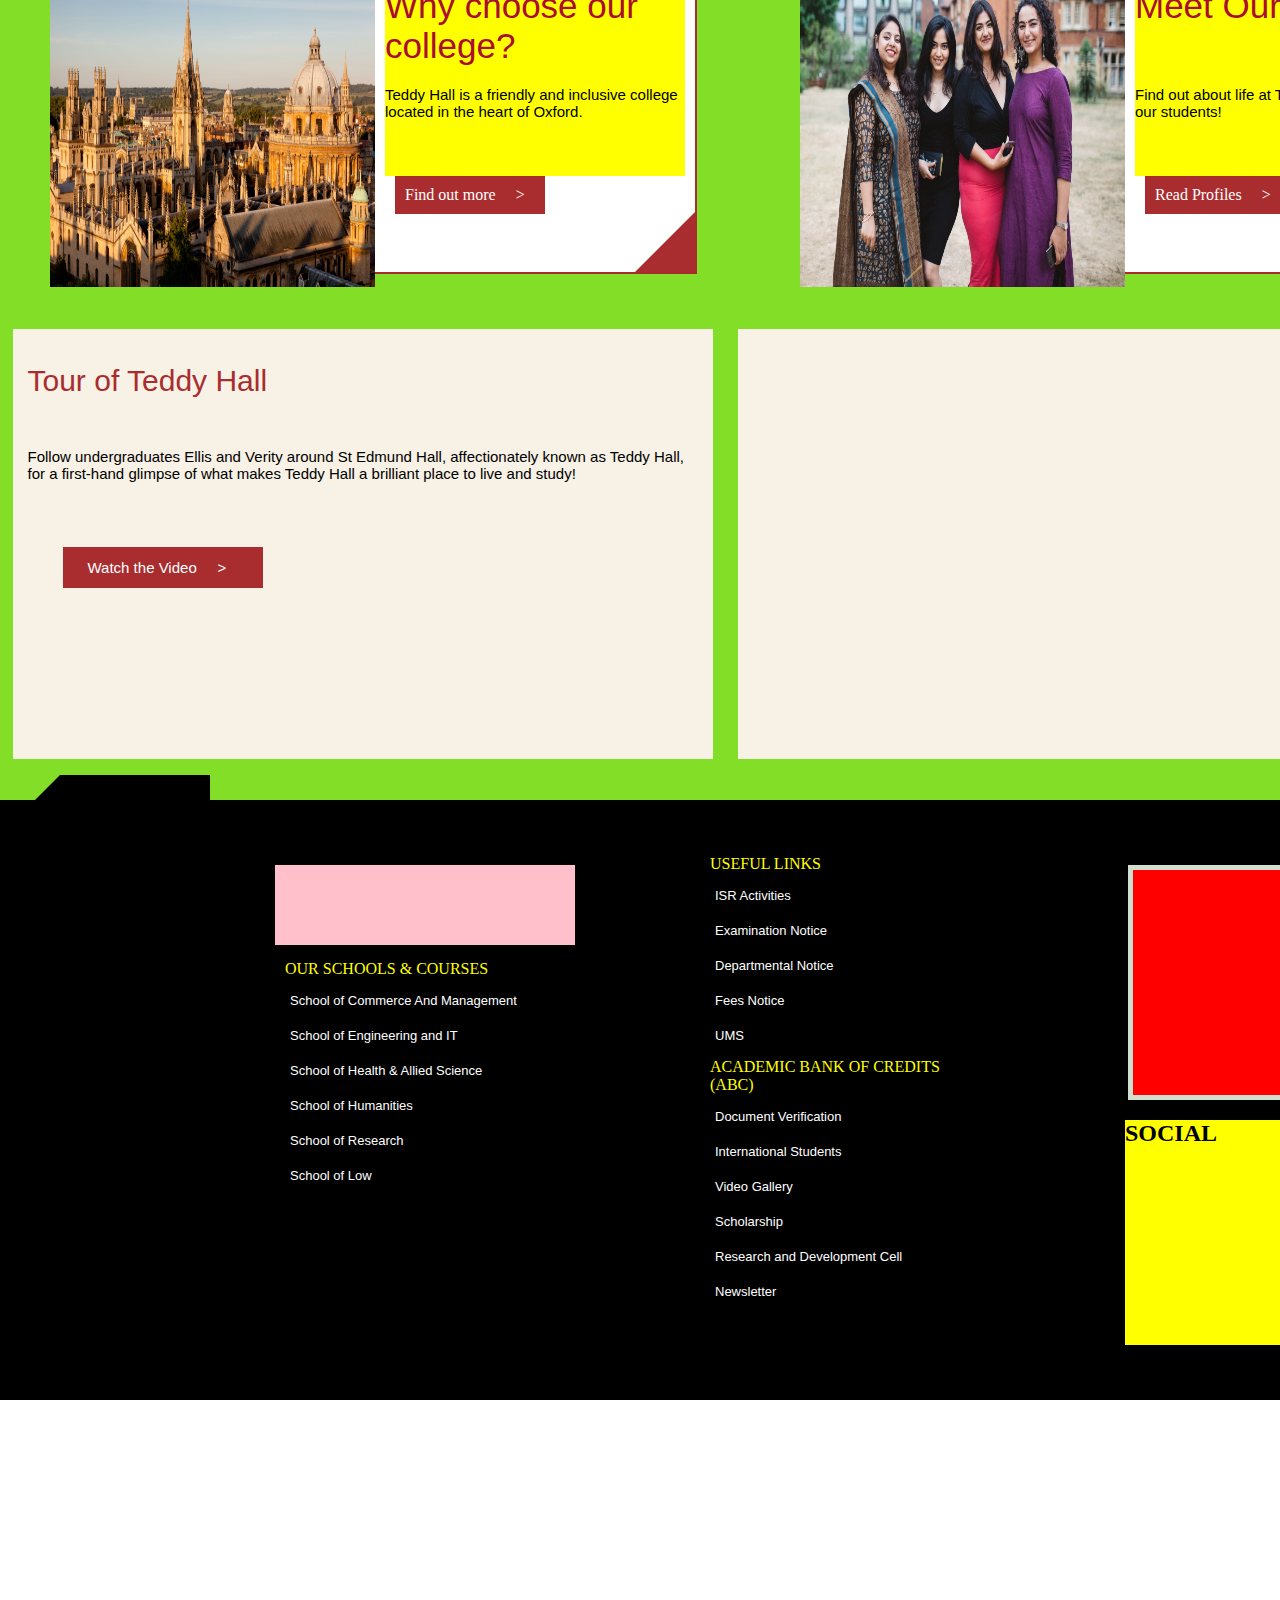
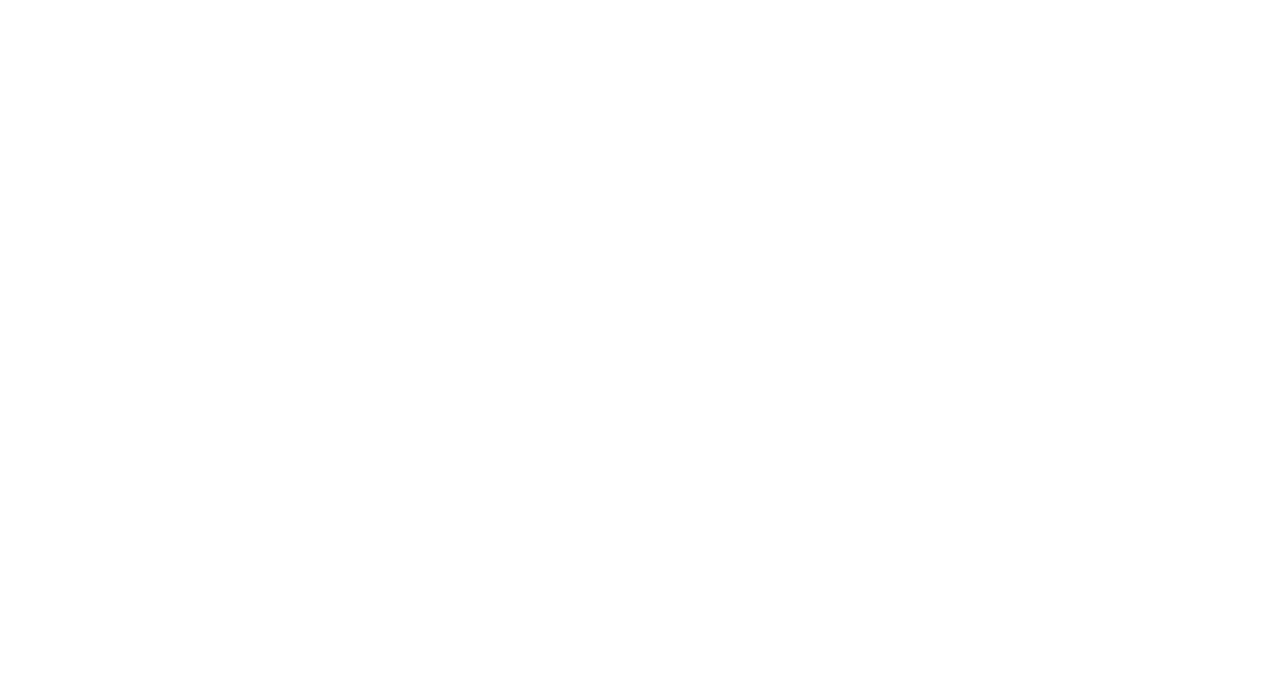
==== commit 31e6faa3: "Update index.html" ====
--- a/index.html
+++ b/index.html
@@ -7,22 +7,33 @@
 				padding:0;
 
 			}
+			iframe{
+				border:none;
+			}
+					
+						@keyframes are{
+							0%{
+								
+							}
+							100%{
+							background:#A92D2F;
+							}
+						}
+
 			#mainarea{
 				width:1500px;
-				margin: auto;
-				height:2000px;
+				height:5500px;
+				margin:0 auto;
 			}
 			#toparea{
 				width:1500px;
 				height:115px;
 				float:left;
-				background:red;
 			}
 				#logo{
 					width:390px;
 					height:115px;
 					float:left;
-					background:blue;
 					margin:0;
 				}
 					#logo1{
@@ -48,7 +59,6 @@
 						width:260px;
 						height:100px;
 						color:#002147;
-						background:lime;
 						font:bold 35px arial;
 						float:left;
 						margin:0;
@@ -58,7 +68,6 @@
 					width:360px;
 					height:100px;
 					float:left;
-					background:yellow;
 					margin:7.5px 0;
 				}
 					#contact ul{
@@ -92,7 +101,6 @@
 					width:750px;
 					height:100px;
 					float:left;
-					background:pink;
 					margin:7.5px 0;
 				}
 
@@ -108,32 +116,34 @@
 					#title ul li a:link,#title ul li a:visited{
 						font:bold 10px arial;
 						text-decoration:none;
-						background:#FFC501;
-						color:black;
-						padding:20px;
+						background:#A92D2F;
+						color:white;
+						padding:15px;
 						display:block;
 						border-radius:15px;
 					}
 					#title ul li a:hover{
-						background:black;
-						color:white;
+						background:white;
+						color:#A92D2F;
+						border:solid 2px #A92D2F;
 					}
 
 			#m1{
 				width:1500px;
 				height:55px;
 				background:black;
-				background:url('space.png') ;
 				float:left;
 			}
 				#menuarea1{
-					width:1000px;
+					width:850px;
 					height:55px;
-					margin:0 auto;
+					float:left;
+					margin:0 325px;
 				}
 					#menuarea1 ul{
 						list-style-type:none;
 						margin:0;
+						padding:0;
 					}
 					#menuarea1 ul li{
 						color:white;
@@ -147,24 +157,25 @@
 						display:block;
 					}
 					#menuarea1 ul li a:hover{
-						background:#32F1EF;
+						background:#FAFAD2;
 						border-radius:10px;
 						color:#F30433;
 					}
 			#m2{
 				width:1500px;
 				height:55px;
-				background:yellow;
 				float:left;
 			}
 				#menuarea2{
 					width:1000px;
 					height:55px;
-					margin:0 auto;
+					margin:0 250px;
+					float:left;
 				}
 					#menuarea2 ul{
 						list-style-type:none;
 						margin:0;
+						padding:0;
 					}
 					#menuarea2 ul li{
 						float:left;
@@ -174,12 +185,11 @@
 					#menuarea2 ul li a:link,#menuarea2 ul li a:visited{
 						text-decoration:none;
 						color:black;
-						background:yellow;
-						padding:20px 20px;
+						padding:20px;
 						display:block;
 					}
 					#menuarea2 ul li a:hover{
-						background:url('gif2.gif');
+						background:#A92D2F;
 						border-radius:10px;
 						color:white;
 					}
@@ -193,7 +203,6 @@
 				#picarea img{
 					height:100%;
 					width:100%;
-					float:left;
 					animation-name:car;
 					animation-duration:4s;
 					animation-iteration-count:infinite;
@@ -209,13 +218,12 @@
 			#slidearea{
 				width:1500px;
 				height:55px;
-				background:skyblue;
+				background:red;
 				float:left;
 			}
 				#lslide1{
 					width:200px;
 					height:55px;
-					background:red;
 					float:left;
 				}
 					#lslide1 h2{
@@ -250,33 +258,57 @@
 				
 			#program{
 				width:1500px;
-				height:725px;
-				background:skyblue;
+				height:800px;
 				float:left;
+
 			}
 				#p1{
-					width:1000px;
-					height:120px;
-					background:pink;
-					margin:20px auto ;
-				}
-					#p1l{
-						width:400px;		
-						height:3px;
-						background:#192F59;
-					}
-					#p1 h1{
-						font:bold 40px arial;
-						color:#192F59;
-					}
-					#p1 p{
-						font:normal 14px arial;
-					}
+					width:1500px;
+					height:50px;
+					margin:50px 0 10 0;
+					float:left;
+				}				
+					#p1a{
+						width:575px;
+						height:1px;
+						float:left;
+						margin:25px 0 25px 25px;
+						background:#A92D2F;
+					}
+
+					#p1b{
+						width:300px;
+						height:50px;
+						float:left;
+					}
+						#p1b h1{
+							font:normal 40px arial;
+							margin:5px;
+							color:#A92D2F;
+						}
+					#p1c{
+						width:575px;
+						height:1.5px;
+						float:left;
+						margin:25px 25px 25px 0;
+						background:#A92D2F;
+					}
+
+					#p11{
+						width:1100px;
+						height:50px;
+						margin:10px 200px;
+						float:left;
+					}
+						#p11 p{
+							font:normal 15px arial;
+							margin:17.5px 10;
+						}
 				#p2{
 					width:560px;
 					height:50px;
-					background:yellow;
-					margin:0 auto;
+					margin:10px 470px;
+					float:left;
 				}
 					#p2 ul{
 						list-style:none;
@@ -289,28 +321,27 @@
 					}
 					#p2 ul li a:link,#p2 ul li a:visited{
 						text-decoration:none;
-						color:#192F59;
+						color:#A92D2F;
 						background:white;
 						padding: 15px ;
 						font:bold 15px arial;
 						border-radius:10px;
-						border:solid #192F59 3px;
+						border:solid #A92D2F 3px;
 						display:block;
 					}
 					#p2 ul li a:hover{
 						color:white;
-						background:#192F59;
+						background:#A92D2F;
 					}
 				#p3{
-					width:1480px;
-					height:490px;
-					background:#D3E1E0;
+					width:1500px;
+					height:500px;
 					margin:10px;
+					float:left;
 				}
 			#facilityarea{
 				width:1500px;
-				height:730px;
-				background:#DA56FB;
+				height:900px;
 				float:left;
 			}
 				#farea1{
@@ -318,7 +349,7 @@
 					height:60px;
 					background:white;
 					float:left;
-					margin:5px 0;
+					margin:25px 0;
 				}
 					#farea1a{
 						width:575px;
@@ -348,28 +379,35 @@
 				#farea2{
 					width:1300px;
 					height:300px;
-					background:#41F03E;
-					float:left;
-					margin:10px 100px;
+					float:left;
+					margin:20px 100px;
 				}
 
 					.farea2{
 						width:300px;
 						height:280px;
-						background:pink;
 						float:left;
 						margin:10px 12.5px;
+						box-shadow: 0px 5px 4px 1px rgba(198,198,198,1);
 					}	
 					.pic{
 						width:300px;
 						height:200px;
-						background:blue;
-						float:left;
+						float:left;
+						overflow:hidden;
 					}	
+						
+						.pic img{
+							height:100%;
+							width:100%;
+							transition:transform 3s 0s ease;
+						}
+						.pic img:hover{
+							transform:scale(1.1,1.1);
+						}
 					.word{
 						width:300px;
 						height:80px;
-						background:#E3D714;
 						float:left;
 					}
 						.word h1{
@@ -389,30 +427,39 @@
 					height:60px;
 					background:white;
 					float:left;
-					margin:10px 100px;
+					margin:25px 100px;
 				}
 					#farea3 h1{
-						font:normal 40px arial;
-						margin:10px;
+						font:normal 30px arial;
+						margin:15px;
 						color:#A92D2F;
 					}
 				#farea4{
 					width:1500px;
 					height:250px;
-					background:#41F03E;
-					float:left;
-					margin:5px 0;
+					float:left;
+					margin:20px 0;
 				}
 					.farea4{
 						width:325px;
 						height:215px;
-						background:black;
 						float:left;
 						margin:17.5px 25px;
-					}	
+						box-shadow: 0px 5px 4px 1px rgba(198,198,198,1);
+						overflow:hidden;
+					}
+						
+						.farea4 img{
+							height:100%;
+							width:100%;
+							transition:transform 3s 0s ease;
+						}
+						.farea4 img:hover{
+							transform:scale(1.1,1.1);
+						}	
 			#activityarea{
 				width:1500px;
-				height:530px;
+				height:600px;
 				background:yellow;
 				float:left;
 			}
@@ -421,7 +468,7 @@
 					height:60px;
 					background:#12996A;
 					float:left;
-					margin:2px 0;
+					margin:10px 0;
 				}
 					#activity1a{
 						width:575px;
@@ -450,7 +497,7 @@
 					}
 				#activity2{
 					width:1450px;
-					height:450px;
+					height:500px;
 					background:skyblue;
 					float:left;
 					margin:10px 25px;
@@ -460,7 +507,7 @@
 						height:250px;
 						background:pink;
 						float:left;
-						margin:40px 16px;	
+						margin:50px 16px;	
 					}
 
 						.imgactivity{
@@ -607,14 +654,6 @@
 							animation-name:are;
 							animation-duration:4s;
 							animation-iteration-count:1;
-						}
-						@keyframes are{
-							0%{
-								
-							}
-							100%{
-							background:#A92D2F;
-							}
 						}
 						.teddywrt{
 							width:300px;
@@ -734,7 +773,7 @@
 				.foot{
 					width:325px;
 					height:500px;
-					background:#192F59;
+					background:black;
 					float:left;
 					margin:50px;
 				}
@@ -883,7 +922,15 @@
 		</div>
 		<div id="program">
 			<div id="p1">
+				<div id="p1a">
+				</div>
+				<div id="p1b">
 				<h1 align="center">STUDY HERE</h1>
+				</div>
+				<div id="p1c">
+				</div>
+			</div>
+			<div id="p11">
 				<p align="center">OXFORD offers 7 Undergraduate ( B.Tech. , BBA, and BCA), 2 Postgraduate ( M.Tech., and MCA) and 4 Diploma Programs (CE, EE, ME and EEE).</p>
 			</div>
 			<div id="p2">
@@ -917,7 +964,7 @@
 						<a href="#"><img src="auditorim.jpg" height="100%" width="100%"/></a>
 					</div>
 					<div class="word">
-						<h1><a href="#">Knowledge Resource Centre</a></h1>
+						<h1 align="center"><a href="#">Knowledge Resource Centre</a></h1>
 					</div>
 				</div>
 				<div class="farea2">
@@ -925,7 +972,7 @@
 						<a href="#"><img src="gym.jpg" height="100%" width="100%"/>
 					</div>
 					<div class="word">
-						<h1><a href="#">Gym Centre</a></h1>
+						<h1 align="center"><a href="#">Gym Centre</a></h1>
 					</div>
 				</div>
 				<div class="farea2">
@@ -933,7 +980,7 @@
 						<a href="#"><img src="hostel.jpg" height="100%" width="100%"/>
 					</div>
 					<div class="word">
-						<a href="#"><h1><a href="#">Hostel </a></h1>
+						<h1 align="center"><a href="#">Hostel </a></h1>
 					</div>
 				</div>
 				<div class="farea2">
@@ -941,7 +988,7 @@
 						<img src="virtual.jpg" height="100%" width="100%"/>
 					</div>
 					<div class="word">
-						<h1><a href="#">Virtual Classrooms</a></h1>
+						<h1 align="center"><a href="#">Virtual Classrooms</a></h1>
 					</div>
 				</div>
 			</div>
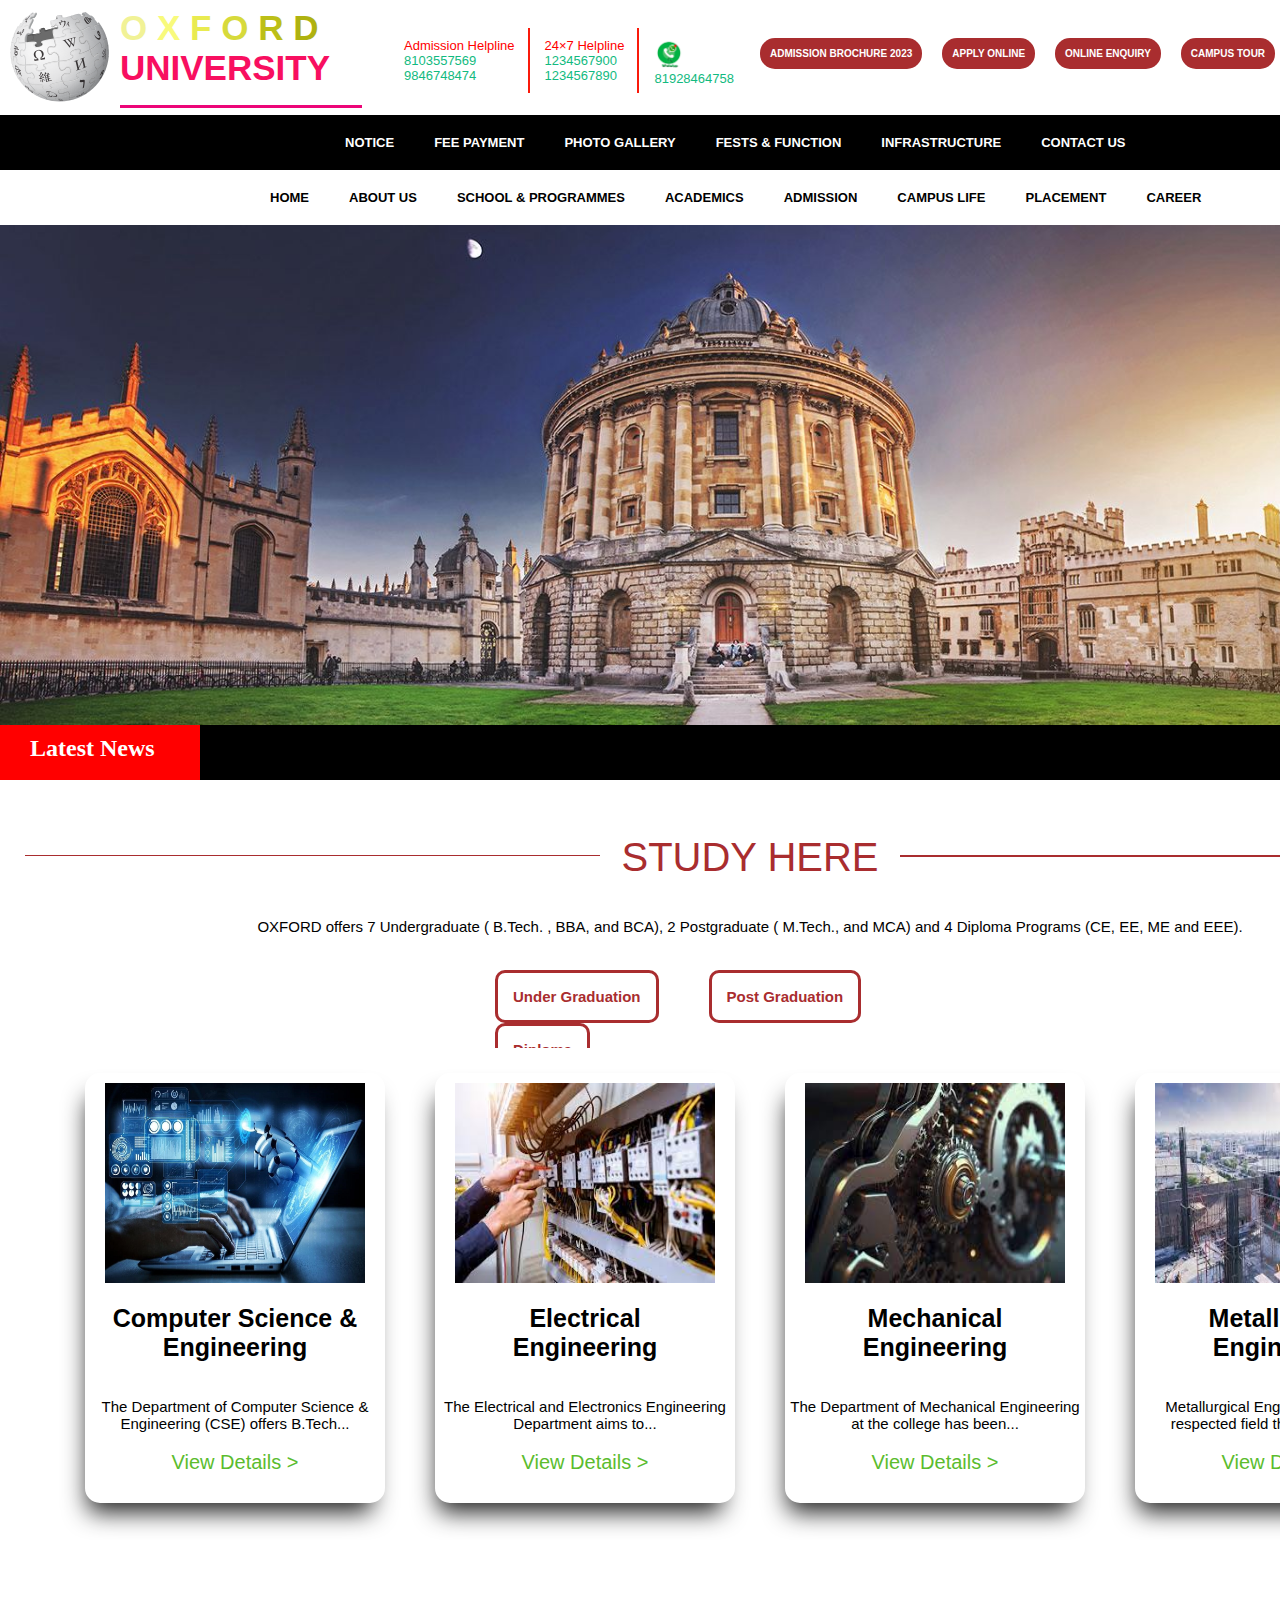
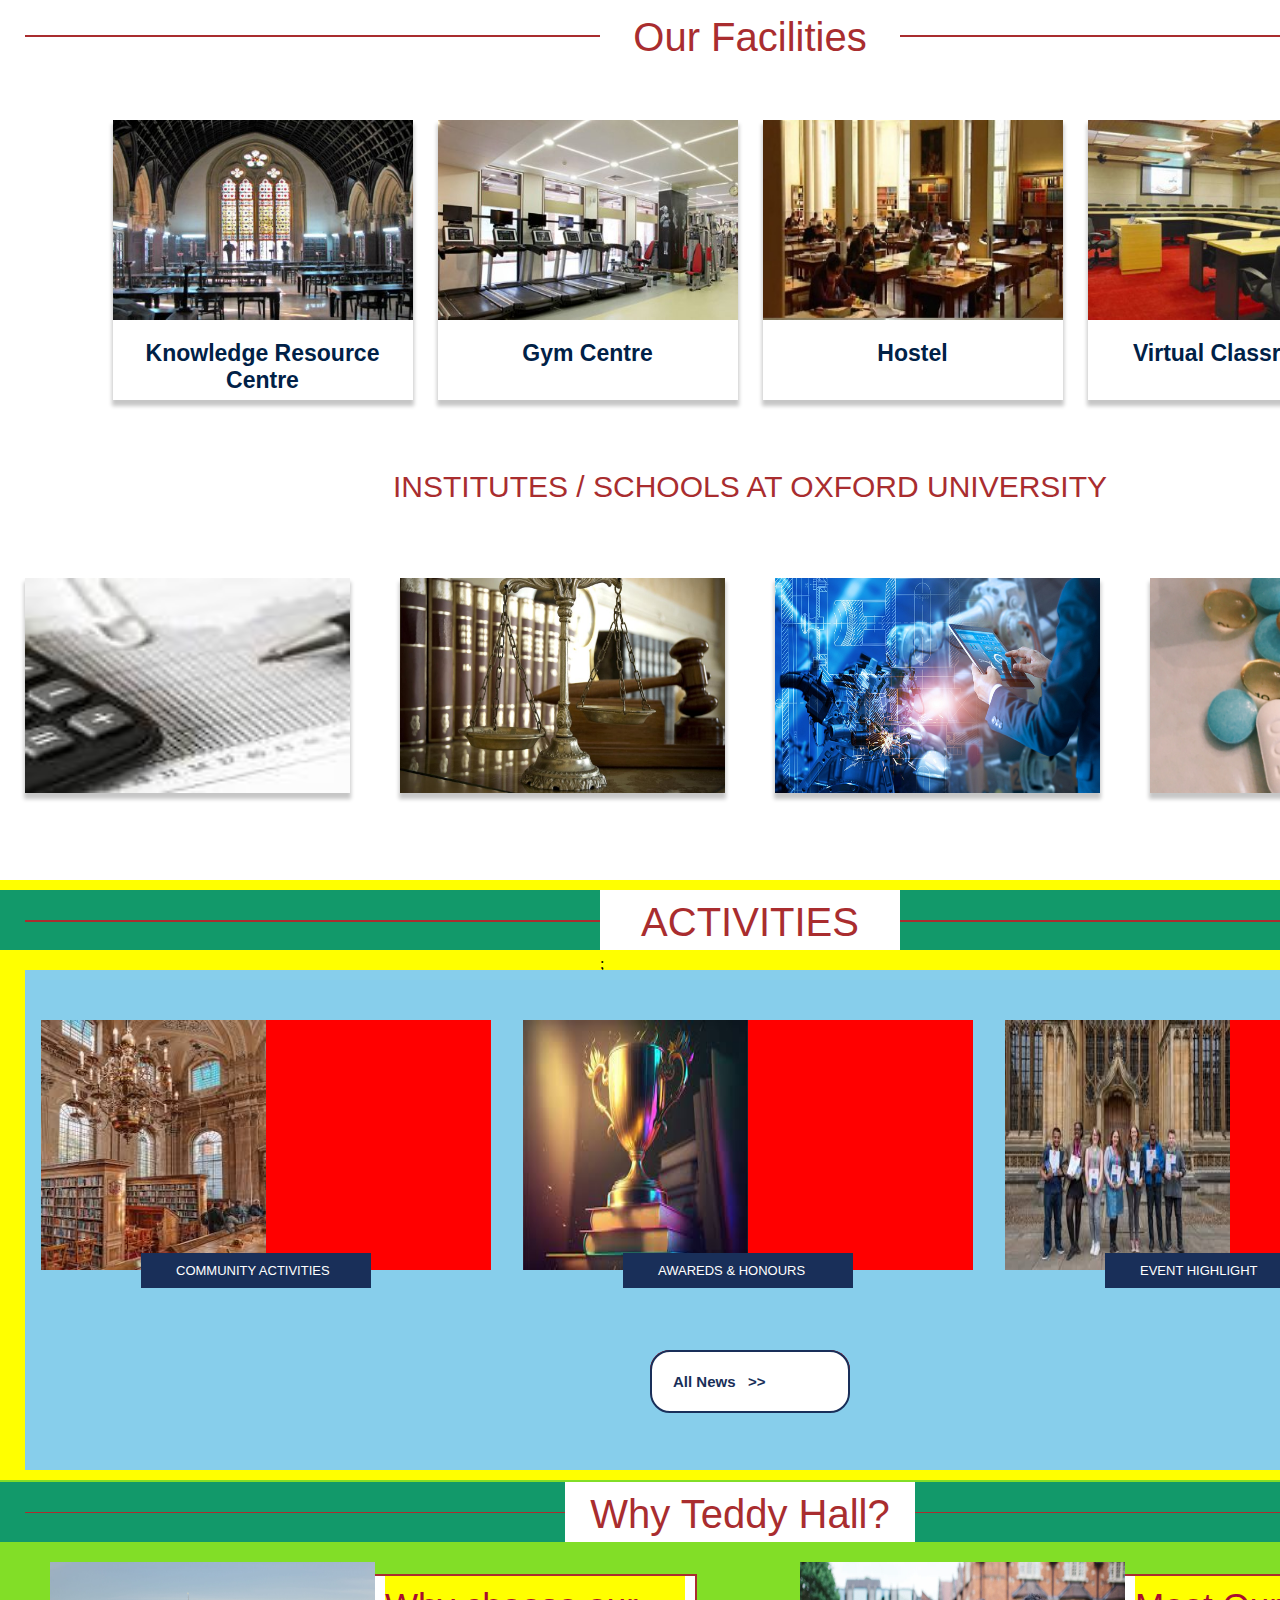
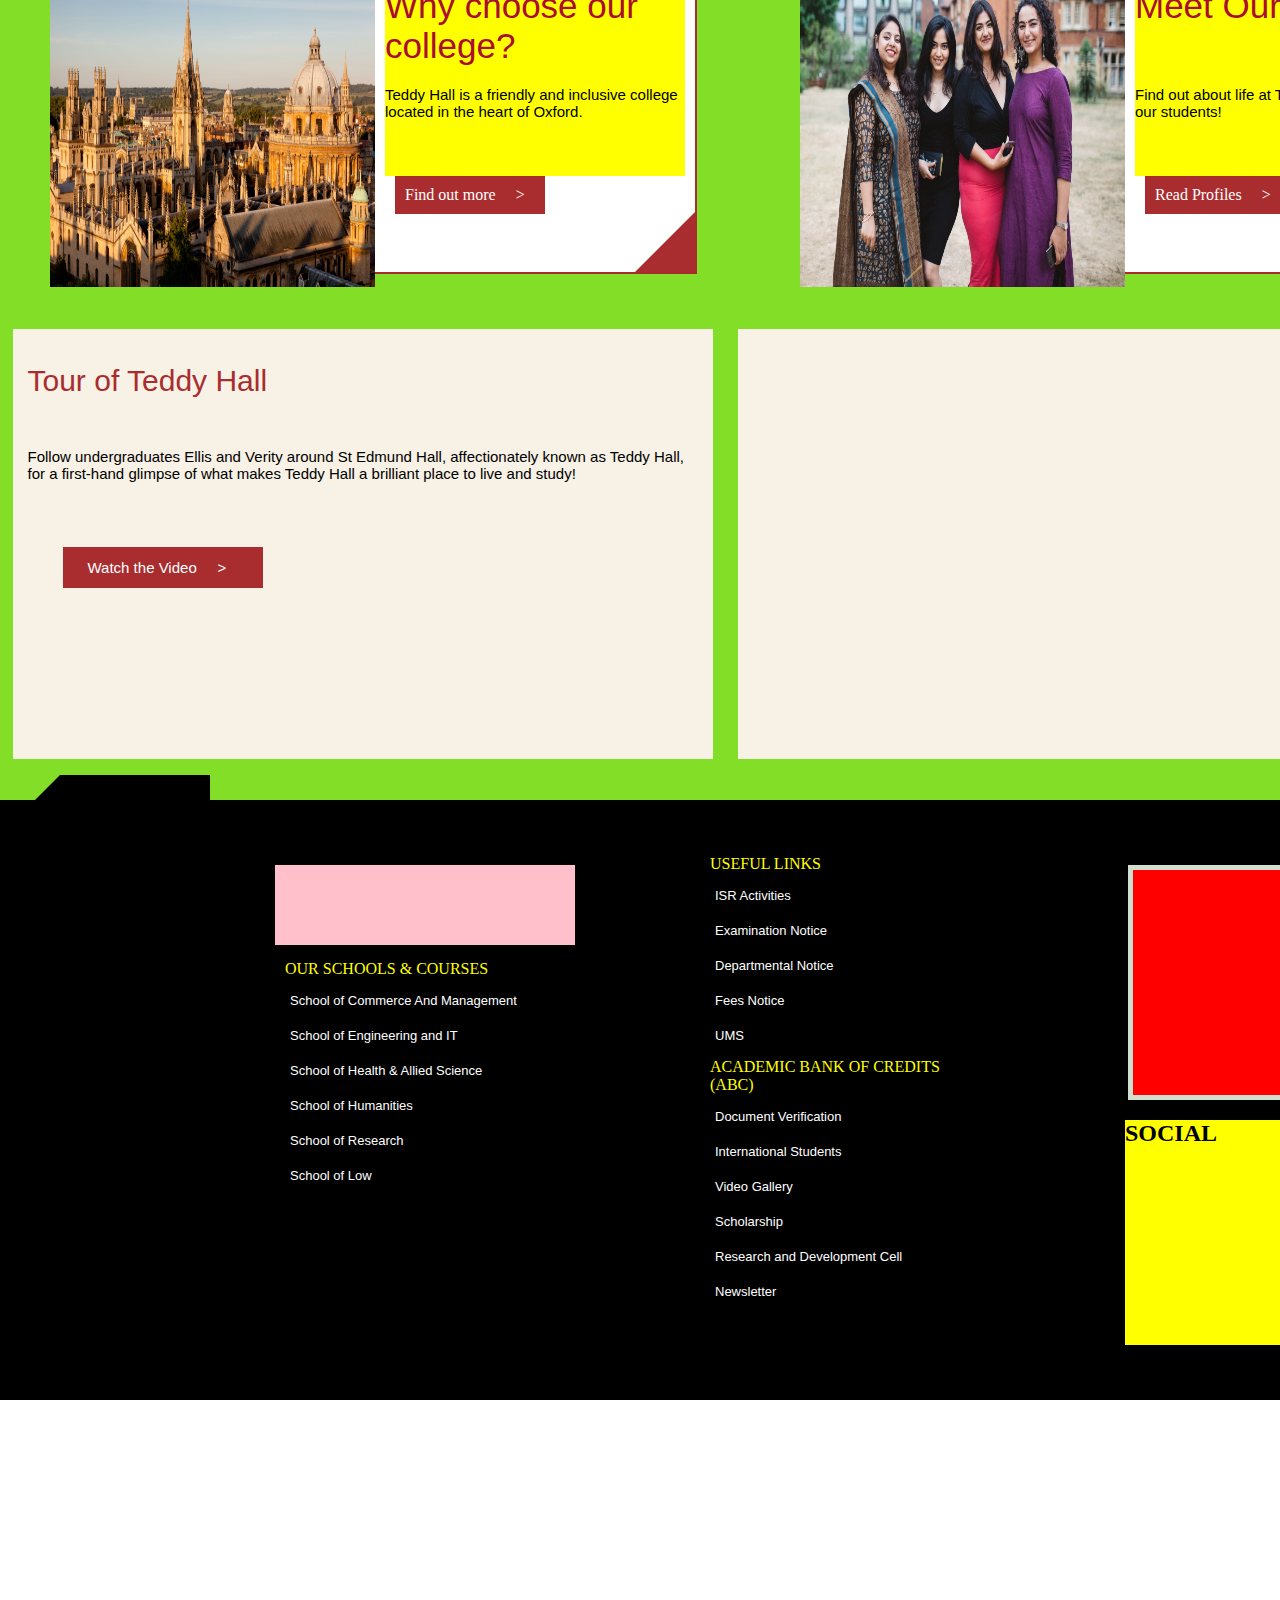
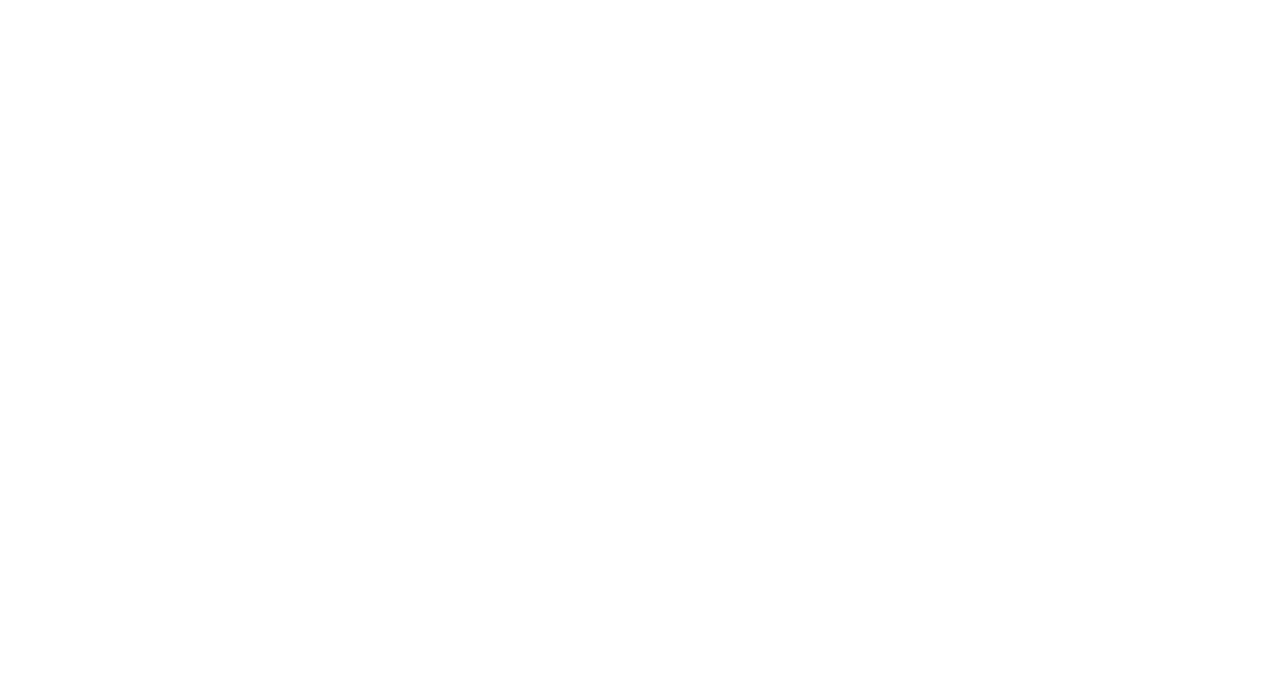
==== commit e98450e9: "Update index.html" ====
--- a/index.html
+++ b/index.html
@@ -118,7 +118,7 @@
 						text-decoration:none;
 						background:#A92D2F;
 						color:white;
-						padding:15px;
+						padding:10px;
 						display:block;
 						border-radius:15px;
 					}
@@ -1173,4 +1173,4 @@
 		</div>
 	     </div>	
 	</body>
-</html>+</html>
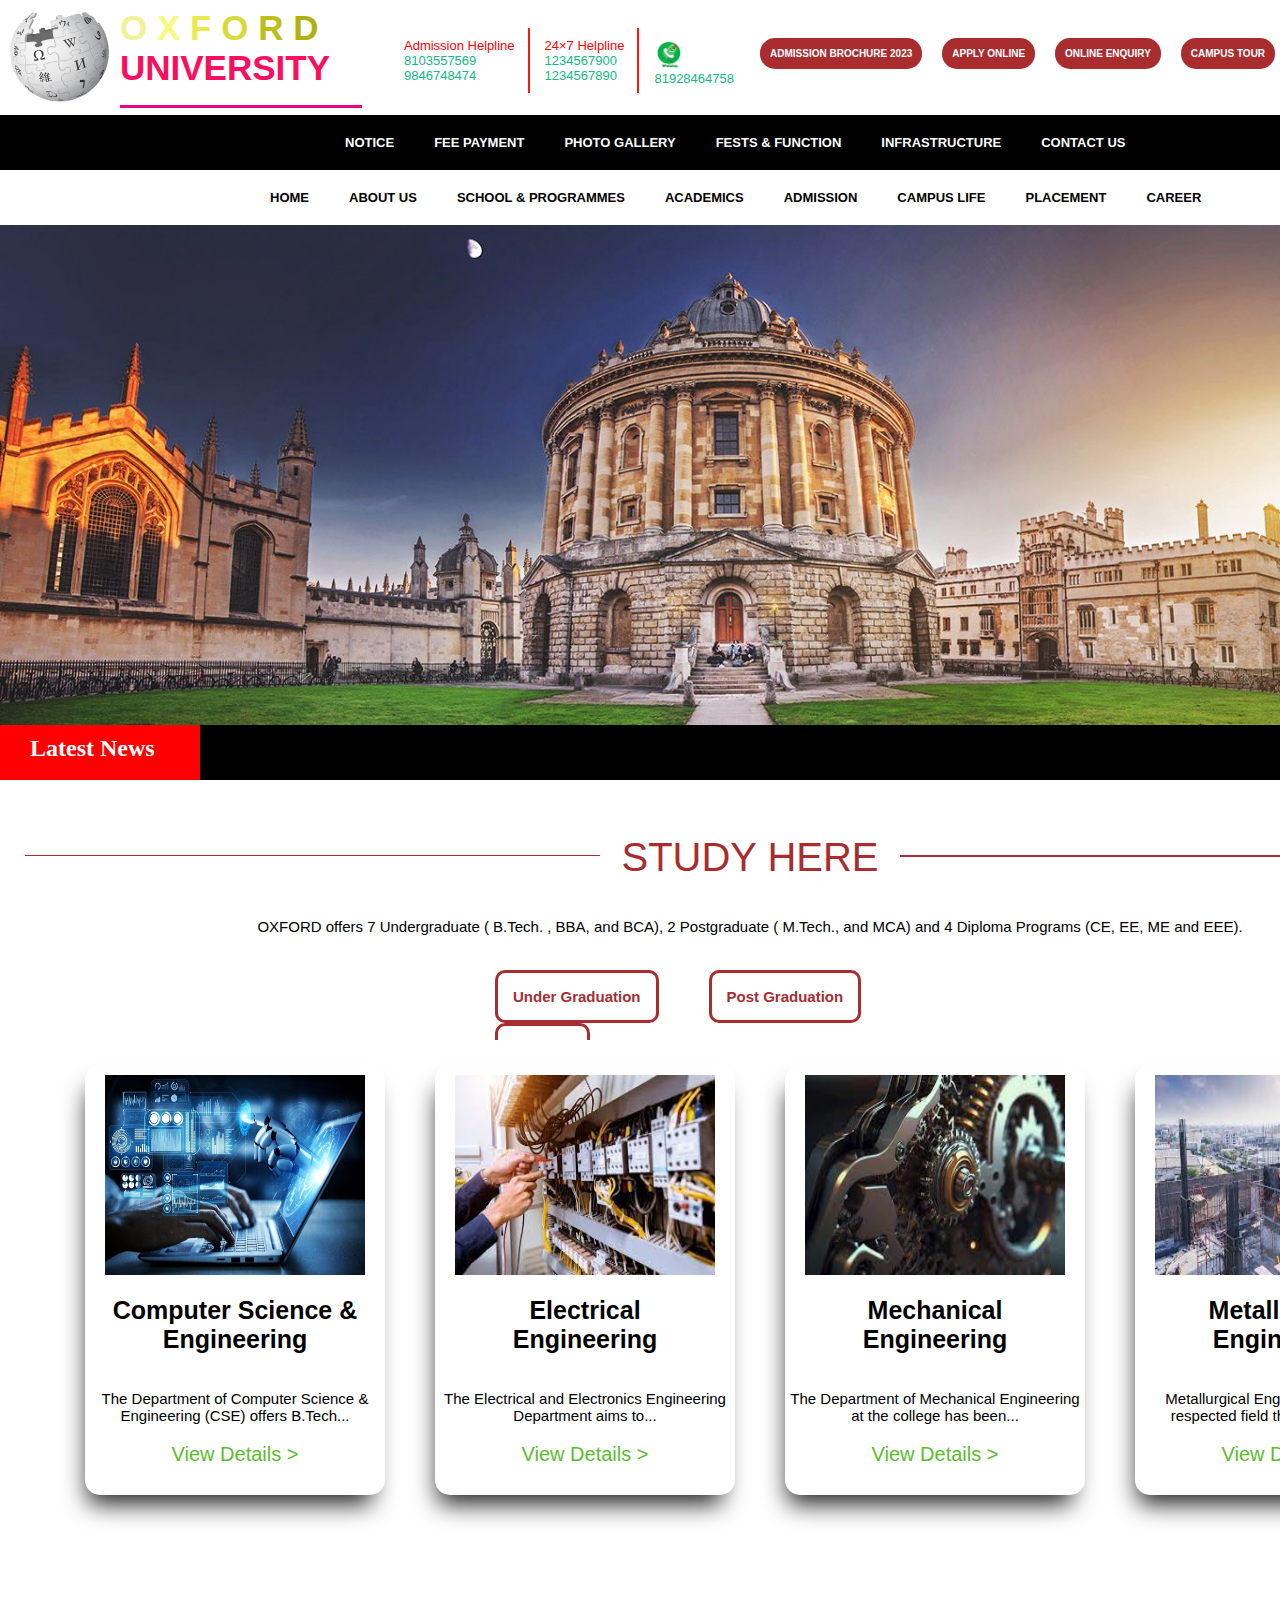
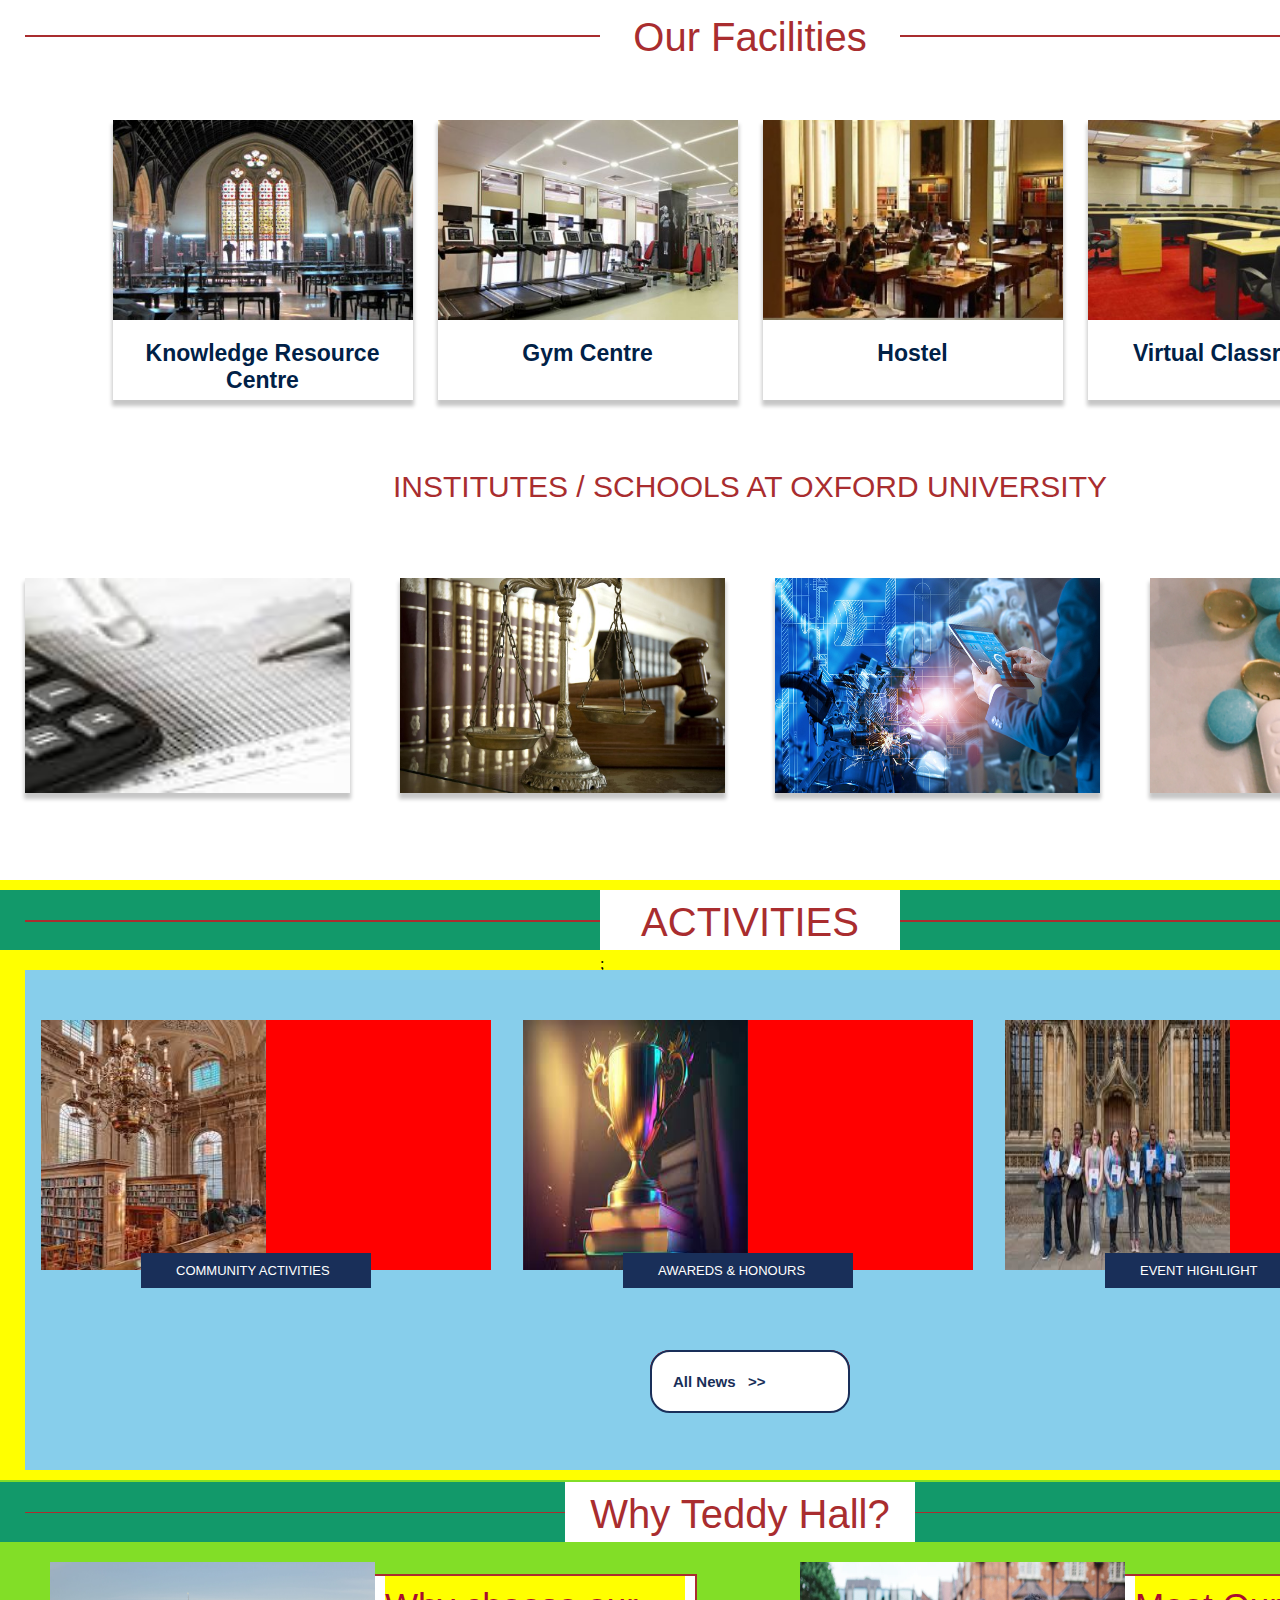
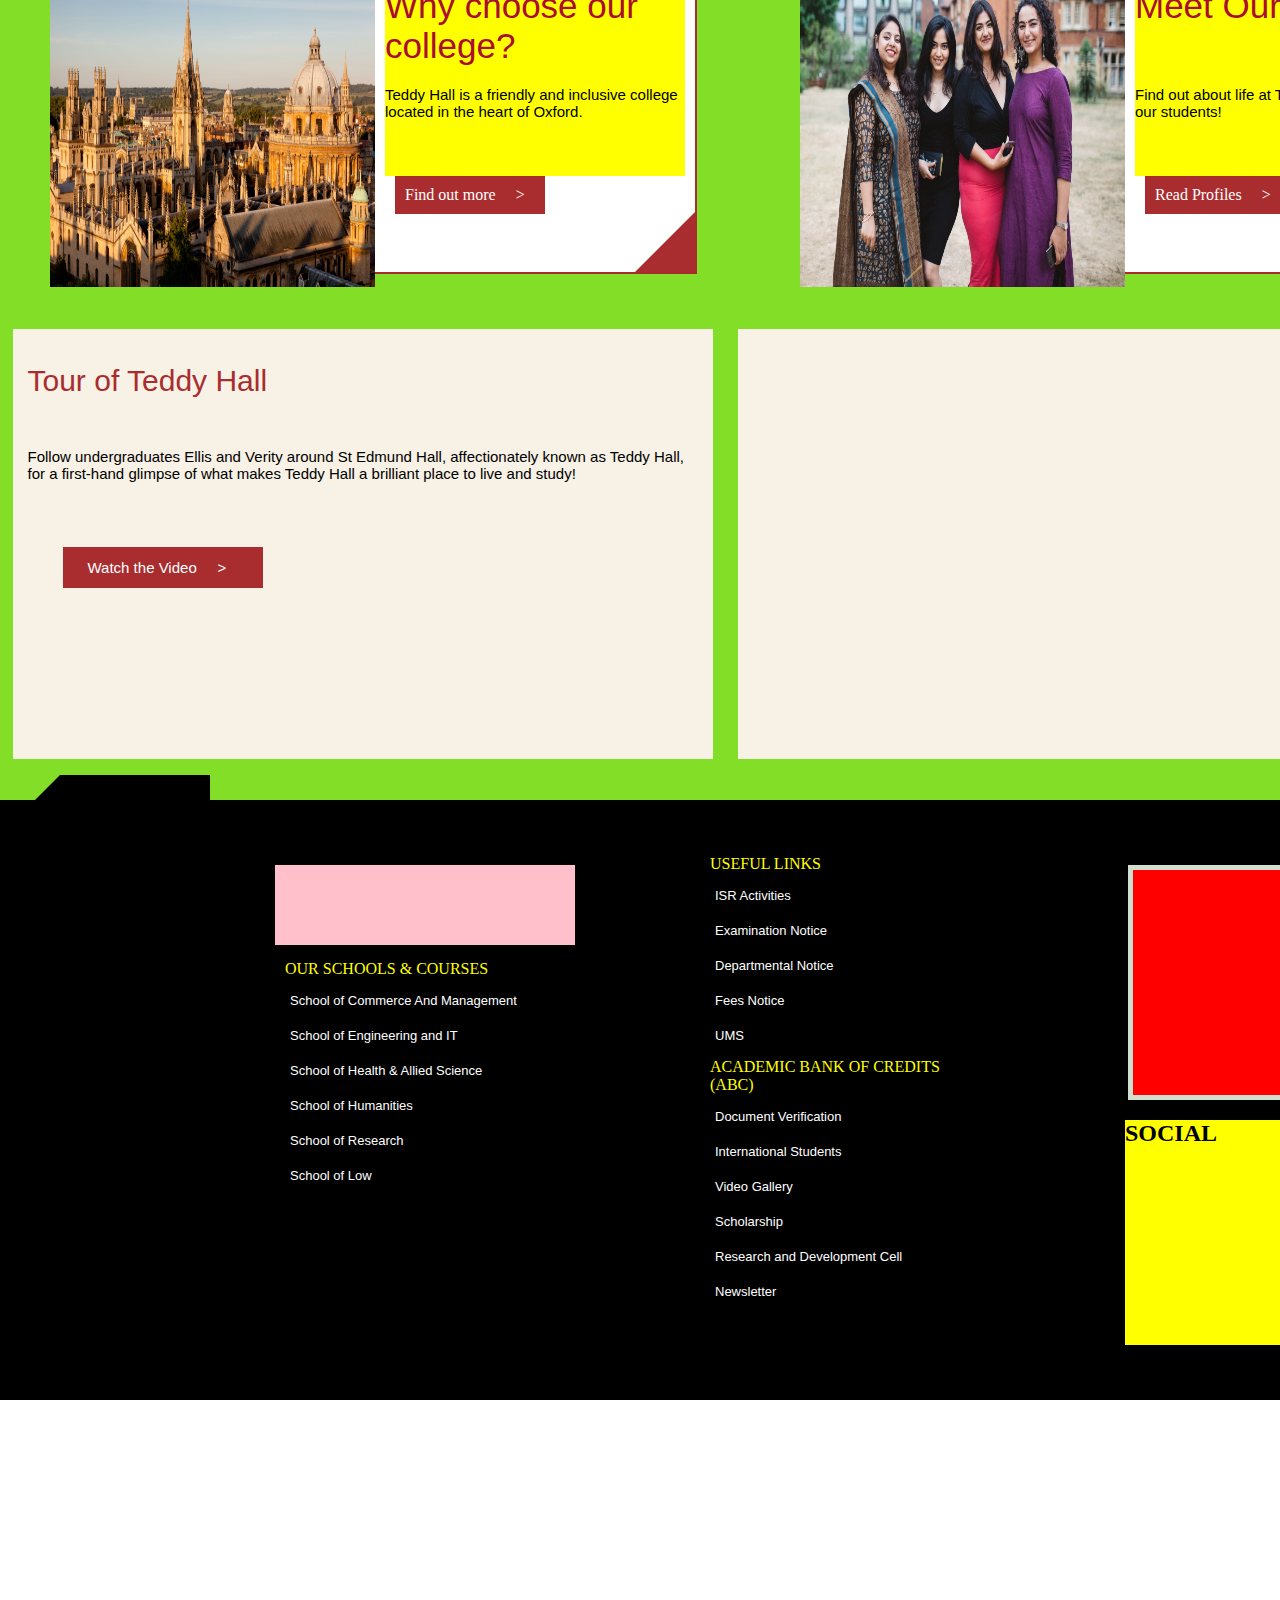
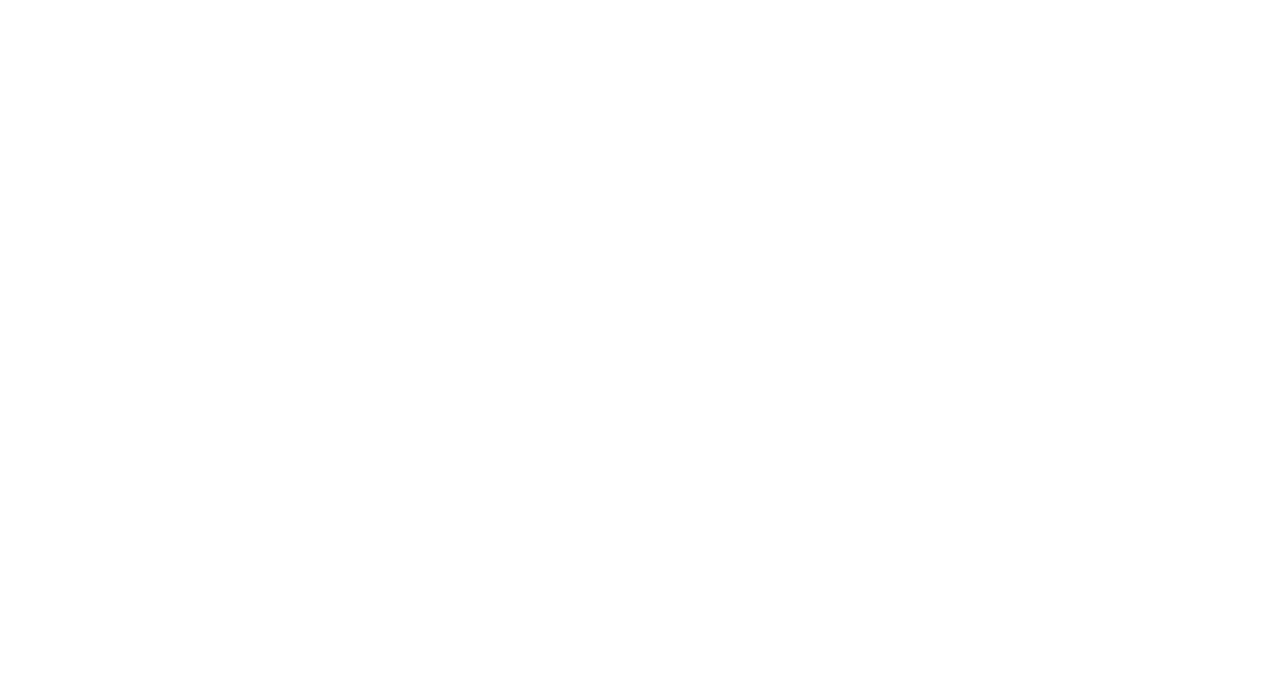
==== commit 711b21f3: "Update index.html" ====
--- a/index.html
+++ b/index.html
@@ -338,6 +338,7 @@
 					height:500px;
 					margin:10px;
 					float:left;
+					background:white;
 				}
 			#facilityarea{
 				width:1500px;
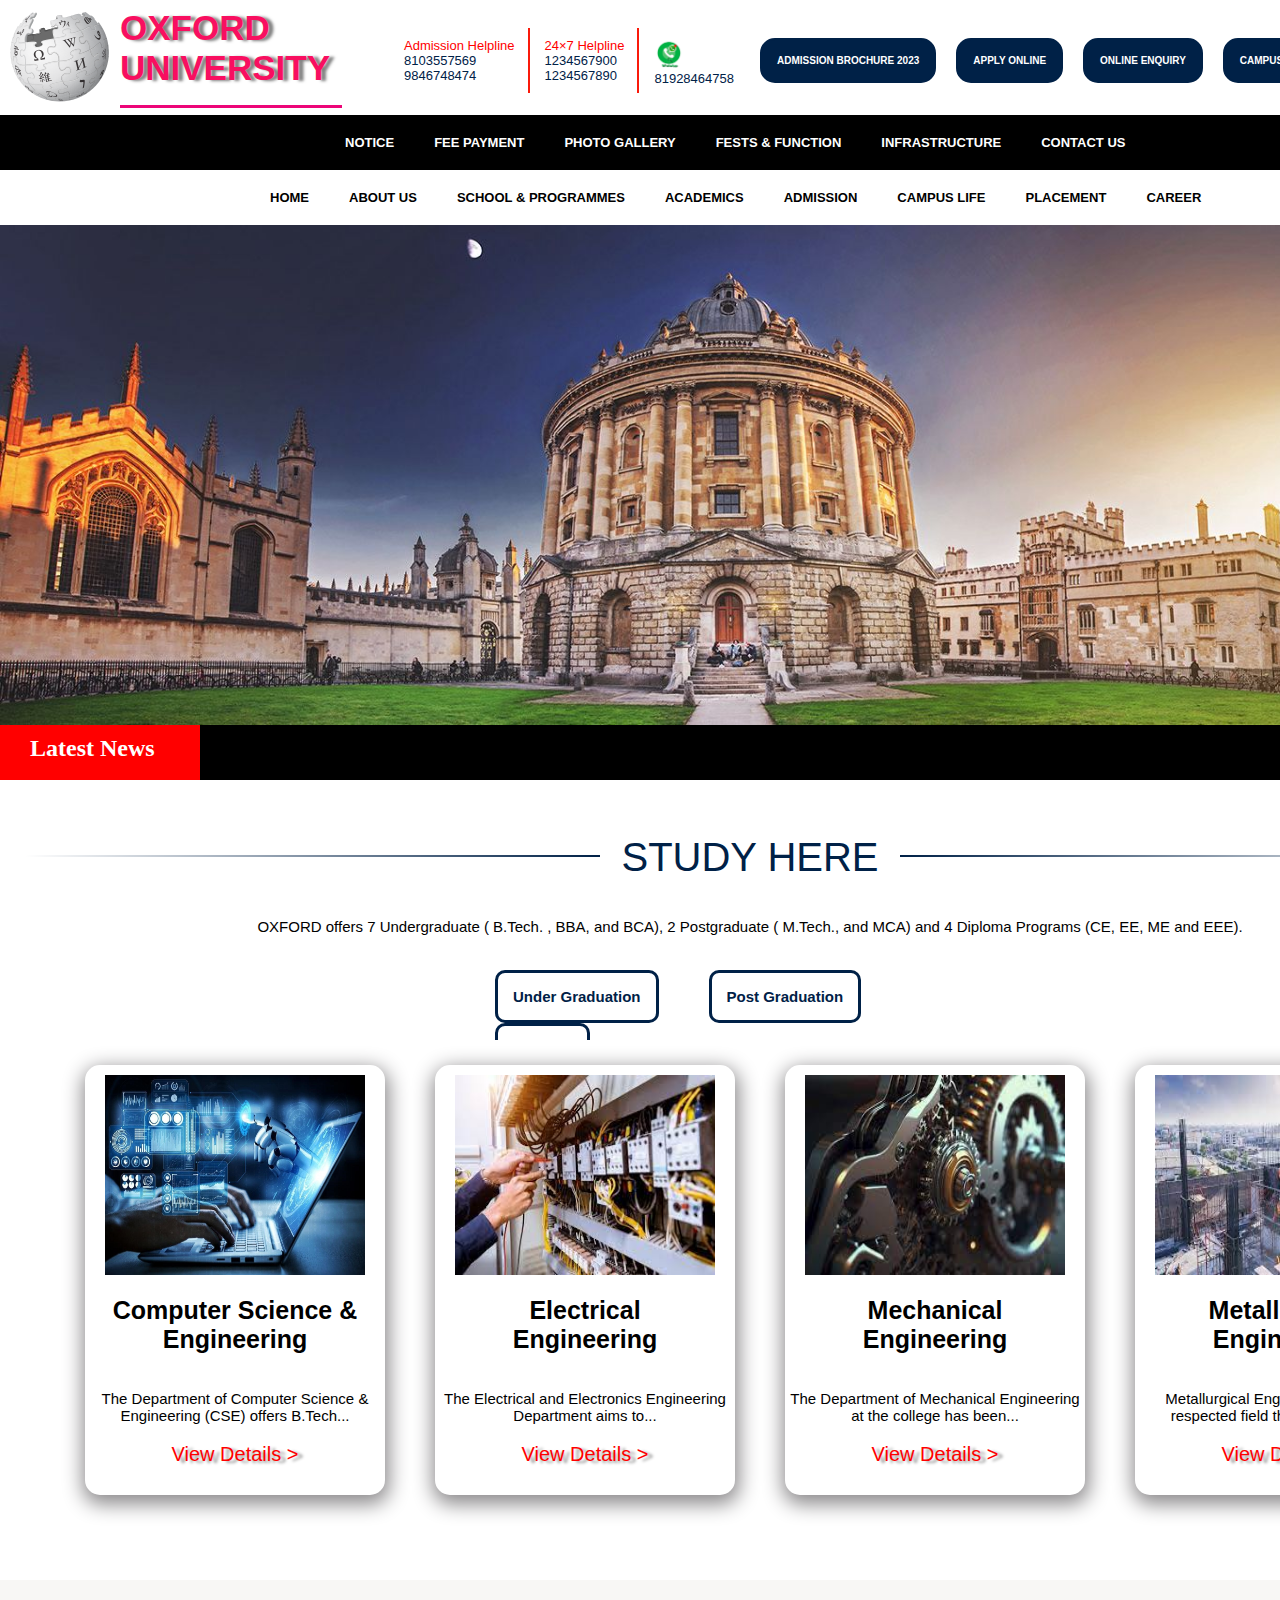
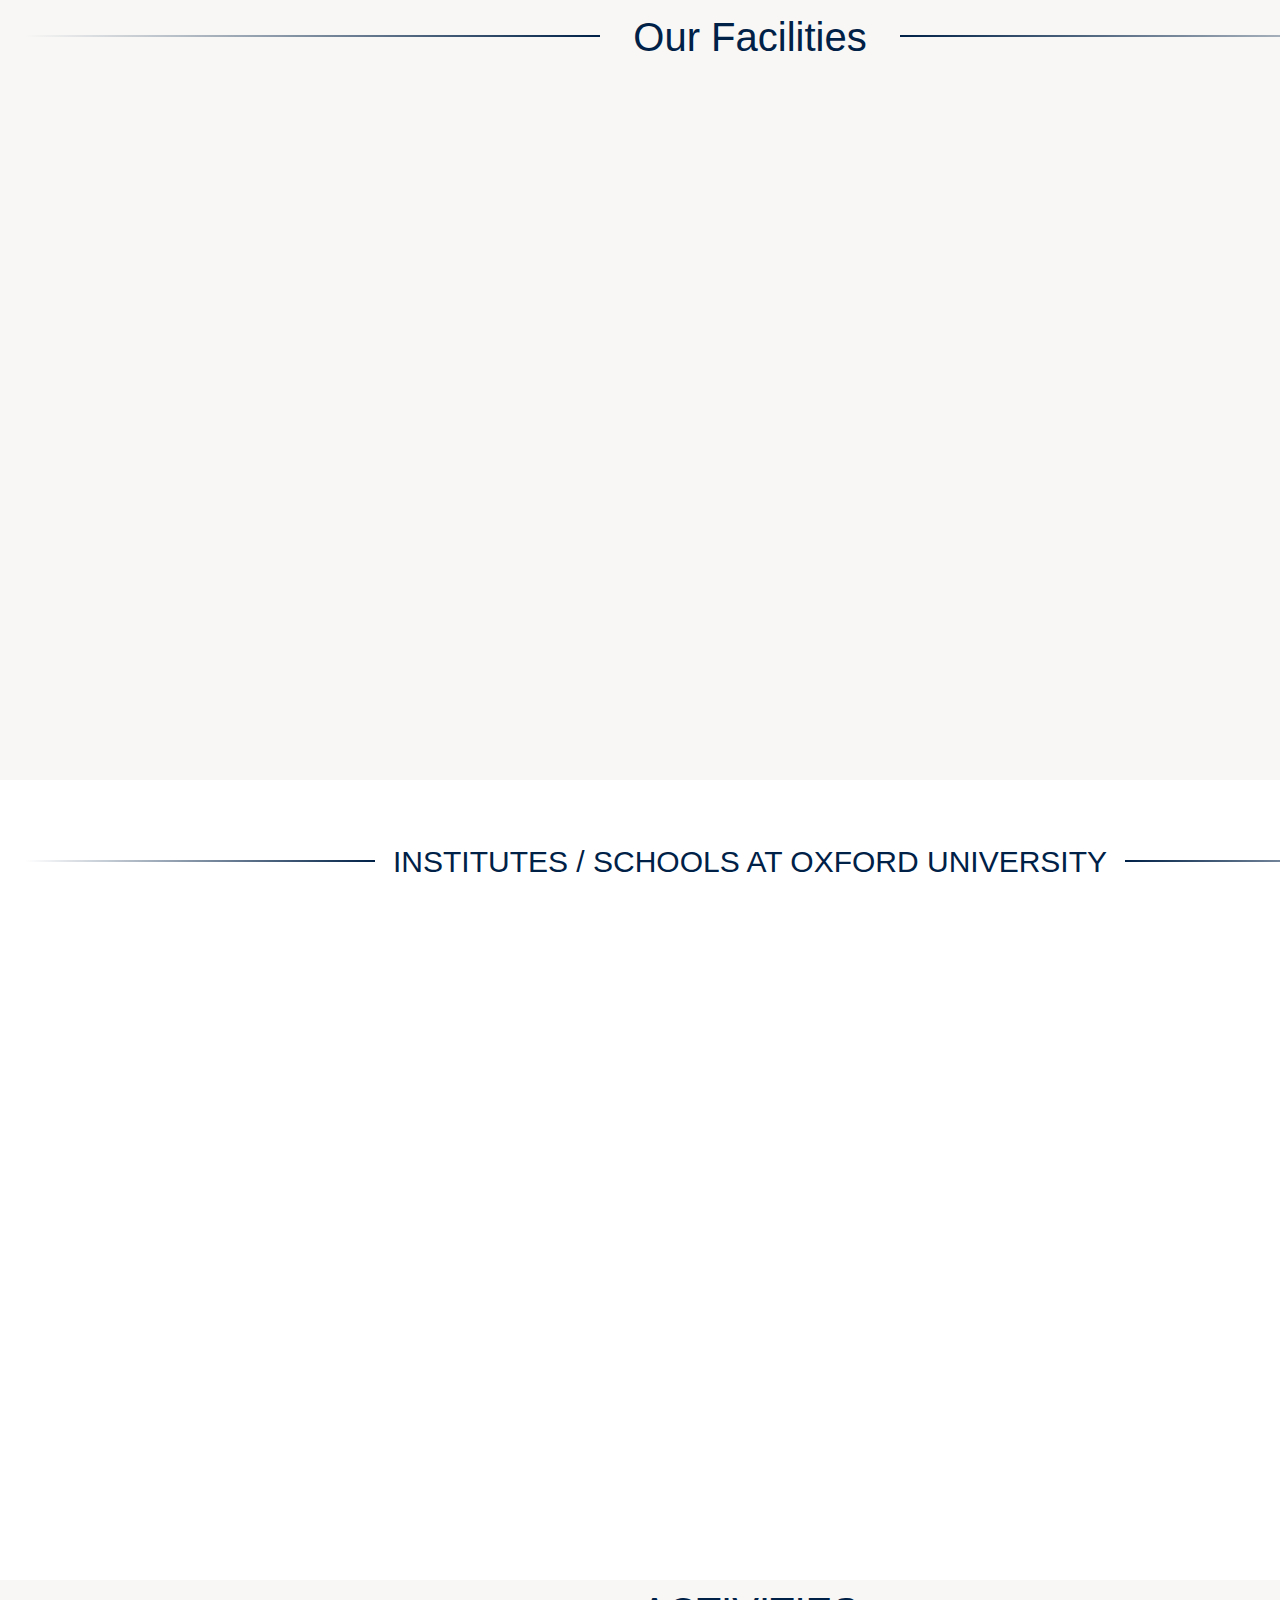
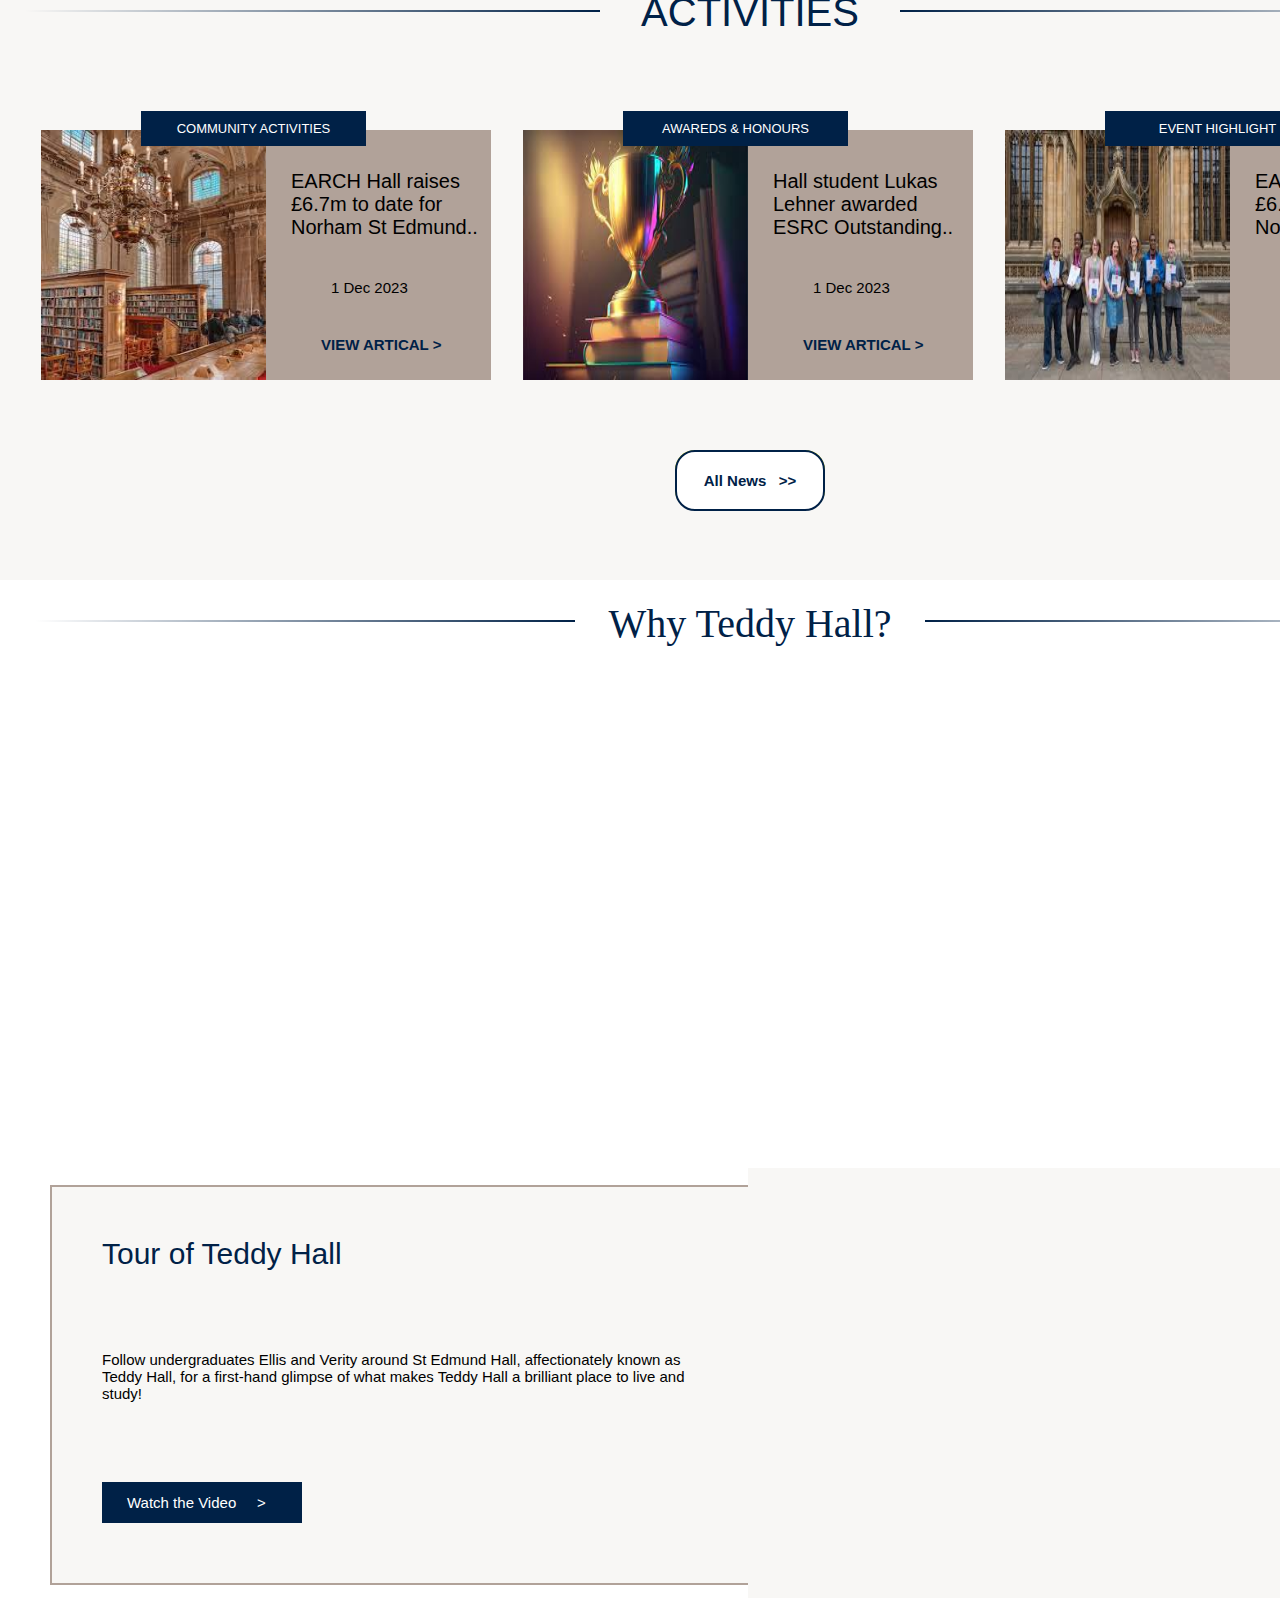
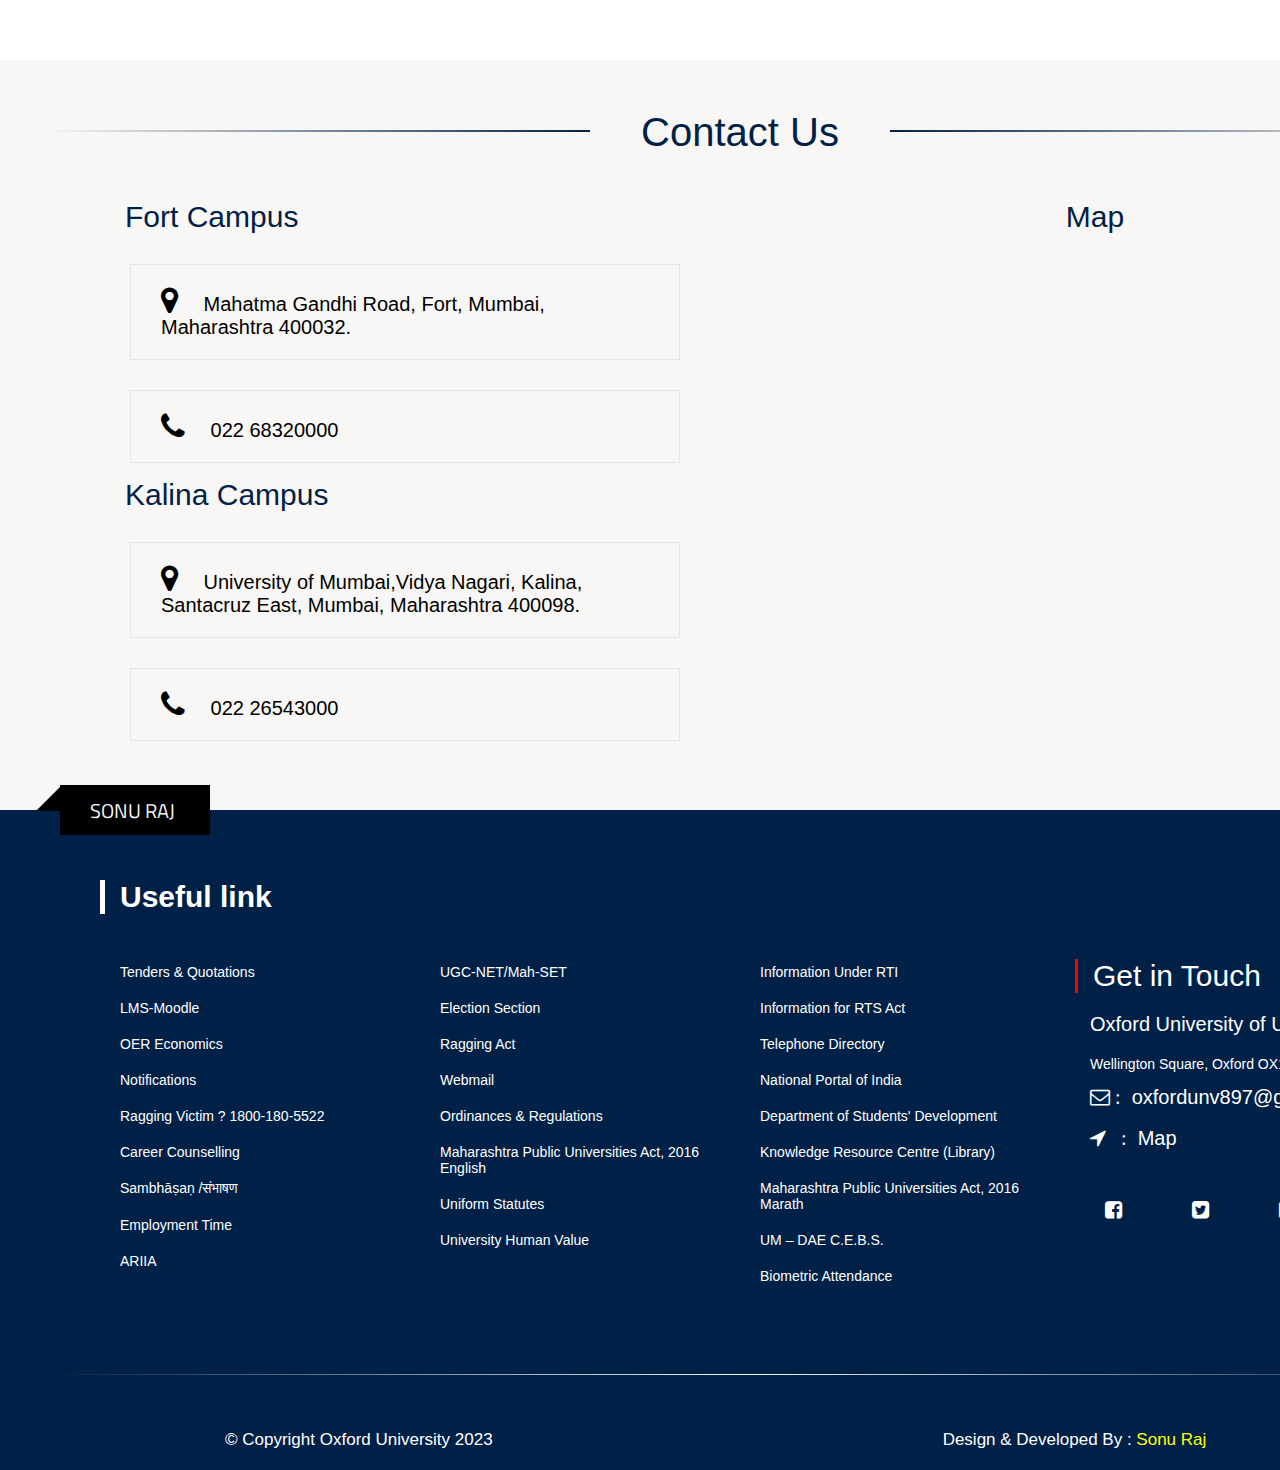
==== commit 45fab4fa: "index.html" ====
--- a/index.html
+++ b/index.html
@@ -1,6 +1,14 @@
 <html>
 	<head>
 		<title></title>
+		<link rel="stylesheet" type="text/css" href="css/font-awesome.min.css"/>
+		<link rel="preconnect" href="https://fonts.googleapis.com">
+		<link rel="preconnect" href="https://fonts.gstatic.com" crossorigin>
+		<link href="https://fonts.googleapis.com/css2?family=Ephesis&family=Marhey:wght@300&family=Titillium+Web:ital,wght@0,300;1,300&display=swap" rel="stylesheet">
+
+		<link rel="preconnect" href="https://fonts.googleapis.com">
+<link rel="preconnect" href="https://fonts.gstatic.com" crossorigin>
+<link href="https://fonts.googleapis.com/css2?family=Ephesis&family=Indie+Flower&family=Marhey:wght@300&family=Titillium+Web:ital,wght@0,300;1,300&display=swap" rel="stylesheet">
 		<style type="text/css">
 			body{
 				margin:0;
@@ -10,15 +18,15 @@
 			iframe{
 				border:none;
 			}
-					
-						@keyframes are{
-							0%{
-								
-							}
-							100%{
-							background:#A92D2F;
-							}
-						}
+			
+			#rmenu{
+				position:fixed;
+				right:0;
+				top:150px;
+				background:red;
+				width:50px;
+				height:150px;
+			}
 
 			#mainarea{
 				width:1500px;
@@ -29,6 +37,7 @@
 				width:1500px;
 				height:115px;
 				float:left;
+				background:white;
 			}
 				#logo{
 					width:390px;
@@ -40,7 +49,6 @@
 						width:100px;
 						height:100px;
 						float:left;
-						background:white;
 						margin:7px 10px;
 						overflow:hidden;
 
@@ -58,7 +66,8 @@
 					#logo2{
 						width:260px;
 						height:100px;
-						color:#002147;
+						color:#F80F60;
+						text-shadow: 5px 1px 3px rgba(0,0,0,0.5);
 						font:bold 35px arial;
 						float:left;
 						margin:0;
@@ -88,9 +97,10 @@
 						}
 
 					#contact ul li a:link,#contact ul li a:visited{
-						color:#12BA80;
+						color:#002147;
 						font :normal 13px arial;
 						text-decoration:none;
+						text-align:center;
 						}
 					#contact ul li a:hover{
 						color:#099FA4;
@@ -116,16 +126,17 @@
 					#title ul li a:link,#title ul li a:visited{
 						font:bold 10px arial;
 						text-decoration:none;
-						background:#A92D2F;
+						background:#002147;
 						color:white;
-						padding:10px;
+						padding:15px;
 						display:block;
 						border-radius:15px;
+						border:solid 2px #002147;
 					}
 					#title ul li a:hover{
 						background:white;
-						color:#A92D2F;
-						border:solid 2px #A92D2F;
+						color:#002147;
+						border:solid 2px #002147;
 					}
 
 			#m1{
@@ -133,6 +144,9 @@
 				height:55px;
 				background:black;
 				float:left;
+						position:sticky;
+						top:0;
+						z-index:1000;
 			}
 				#menuarea1{
 					width:850px;
@@ -165,6 +179,7 @@
 				width:1500px;
 				height:55px;
 				float:left;
+				background:white;
 			}
 				#menuarea2{
 					width:1000px;
@@ -189,7 +204,7 @@
 						display:block;
 					}
 					#menuarea2 ul li a:hover{
-						background:#A92D2F;
+						background:#002147;
 						border-radius:10px;
 						color:white;
 					}
@@ -270,10 +285,10 @@
 				}				
 					#p1a{
 						width:575px;
-						height:1px;
+						height:1.5px;
 						float:left;
 						margin:25px 0 25px 25px;
-						background:#A92D2F;
+						background:linear-gradient(to right,transparent 0%,#002147 );
 					}
 
 					#p1b{
@@ -284,14 +299,14 @@
 						#p1b h1{
 							font:normal 40px arial;
 							margin:5px;
-							color:#A92D2F;
+							color:#002147;
 						}
 					#p1c{
 						width:575px;
 						height:1.5px;
 						float:left;
 						margin:25px 25px 25px 0;
-						background:#A92D2F;
+						background:linear-gradient(to left,transparent 0%,#002147 );
 					}
 
 					#p11{
@@ -321,34 +336,33 @@
 					}
 					#p2 ul li a:link,#p2 ul li a:visited{
 						text-decoration:none;
-						color:#A92D2F;
+						color:#002147;
 						background:white;
 						padding: 15px ;
 						font:bold 15px arial;
 						border-radius:10px;
-						border:solid #A92D2F 3px;
+						border:solid #002147 3px;
 						display:block;
 					}
 					#p2 ul li a:hover{
 						color:white;
-						background:#A92D2F;
+						background:#002147;
 					}
 				#p3{
 					width:1500px;
 					height:500px;
 					margin:10px;
 					float:left;
-					background:white;
 				}
 			#facilityarea{
 				width:1500px;
-				height:900px;
+				height:800px;
 				float:left;
+				background:#F8F7F5;
 			}
 				#farea1{
 					width:1500px;
 					height:60px;
-					background:white;
 					float:left;
 					margin:25px 0;
 				}
@@ -357,37 +371,37 @@
 						height:1.5px;
 						float:left;
 						margin:30px 0 25px 25px;
-						background:#A92D2F;
+						background:linear-gradient(to right,transparent 0%,#002147 );
 					}
 					#farea1b{
 						width:300px;
 						height:60px;
-						background:white;
 						float:left;
 					}
 						#farea1b h1{
 							font:normal 40px arial;
 							margin:10px;
-							color:#A92D2F;
+							color:#002147;
 						}
 					#farea1c{
 						width:575px;
 						height:1.5px;
 						float:left;
 						margin:30px 25px 25px 0;
-						background:#A92D2F;
-					}
-				#farea2{
+						background:linear-gradient(to left,transparent 0%,#002147 );
+					}
+				.farea2{
 					width:1300px;
 					height:300px;
 					float:left;
 					margin:20px 100px;
 				}
 
-					.farea2{
+					.farea21{
 						width:300px;
 						height:280px;
 						float:left;
+						background:white;
 						margin:10px 12.5px;
 						box-shadow: 0px 5px 4px 1px rgba(198,198,198,1);
 					}	
@@ -422,117 +436,184 @@
 							.word h1 a:hover{
 								color:#AB0530;
 							}
-				
-				#farea3{
-					width:1300px;
+			#extraarea{
+				width:1500px;
+				height:800px;
+				float:left;
+			}
+				#extraarea1{
+					width:1500px;
 					height:60px;
-					background:white;
-					float:left;
-					margin:25px 100px;
-				}
-					#farea3 h1{
+					float:left;
+					margin:50px 0px;
+				}
+					#extraarea1a{
+						width:350px;
+						height:1.5px;
+						float:left;
+						margin:30px 0 25px 25px;
+						background:linear-gradient(to right,transparent 0%,#002147 );
+					}
+					#extraarea1b{
+						width:750px;
+						height:60px;
+						float:left;
+					}
+					#extraarea1b h1{
 						font:normal 30px arial;
 						margin:15px;
-						color:#A92D2F;
-					}
-				#farea4{
-					width:1500px;
+						color:#002147;
+					}
+					#extraarea1c{
+						width:350px;
+						height:1.5px;
+						float:left;
+						margin:30px 25px 25px 0;
+						background:linear-gradient(to left,transparent 0%,#002147 );
+					}
+				.extraarea2{
+					width:1100px;
 					height:250px;
 					float:left;
-					margin:20px 0;
-				}
-					.farea4{
-						width:325px;
-						height:215px;
-						float:left;
-						margin:17.5px 25px;
+					margin:20px 200px;
+				}
+					.extra1{
+						width:300px;
+						height:200px;
+						float:left;
+						margin:25px 0 25px 50px;
 						box-shadow: 0px 5px 4px 1px rgba(198,198,198,1);
+						position:relative;
 						overflow:hidden;
 					}
 						
-						.farea4 img{
+						.extra1 img{
 							height:100%;
 							width:100%;
-							transition:transform 3s 0s ease;
-						}
-						.farea4 img:hover{
+							transition:all 3s;
+						}
+							.edetails{
+								position:absolute;
+								bottom:0px;
+								width:100%;
+								padding:5px 0;
+								color:lime;
+								text-align:center;
+								font:normal 20px arial;
+								background:rgba(50, 79, 131, 0.5);
+								display:block;
+								transition:all 1s;
+							}
+				
+							.extra1:hover .edetails{
+								display:block;
+								color:green;
+								bottom:100;
+							}
+						.extra1 img:hover{
 							transform:scale(1.1,1.1);
 						}	
 			#activityarea{
 				width:1500px;
 				height:600px;
-				background:yellow;
+				background:#F8F7F5;
 				float:left;
 			}
 				#activity1{
 					width:1500px;
 					height:60px;
-					background:#12996A;
-					float:left;
+					float:left
 					margin:10px 0;
 				}
 					#activity1a{
 						width:575px;
-						height:1.5px;
+						height:2px;
 						float:left;
 						margin:30px 0 25px 25px;
-						background:#A92D2F;
+						background:linear-gradient(to right,transparent 0%,#002147 );
 					}
 					#activity1b{
 						width:300px;
 						height:60px;
-						background:white;
 						float:left;
 					}
 						#activity1b h1{
 							font:normal 40px arial;
-							color:#A92D2F;
+							color:#002147;
 							margin:10px;
 						}
 					#activity1c{
 						width:575px;
-						height:1.5px;
+						height:2px;
 						float:left;
 						margin:30px 25px 25px 0;
-						background:#A92D2F;
+						background:linear-gradient(to left,transparent 0%,#002147 );
 					}
 				#activity2{
 					width:1450px;
-					height:500px;
-					background:skyblue;
-					float:left;
-					margin:10px 25px;
+					height:490px;
+					float:left;
+					margin:40px 25px;
 				}
 					.active{
 						width:450px;
 						height:250px;
-						background:pink;
-						float:left;
-						margin:50px 16px;	
-					}
-
+						float:left;
+						margin:50px 16px;
+						position:relative;
+							
+					}
+						
 						.imgactivity{
 							width:225px;
 							height:250px;
-							background:lime;
 							float:left;
+							overflow:hidden;
 						}
 							.imgactivity img{
 								height:100%;
 								width:100%;
 							}
+							
+							.imgactivity img{
+								height:100%;
+								width:100%;
+								transition:transform 3s;
+							}
+							.imgactivity img:hover{
+								transform:scale(1.1,1.1);
+							}
 						.textactivity{
 							width:225px;
 							height:250px;
-							background:red;
+							background:#B1A299;
 							float:left;
 						}
+							.textactivity h3{
+								font:normal 20px arial;
+								margin:40px 0 0 25px;
+							}
+							.textactivity p{
+								font:normal 15px arial;
+								margin:40px 0 40 65px;
+							}
+							.textactivity a:link,.textactivity a:visited{
+   								font:bold 15px arial;
+								margin:0 0 0 55px;
+								text-decoration:none;
+								color:#002147;
+
+							}
 						.topactivity{
-							width:230px;
-							height:35px;
-							background:#192F59;
-							float:left;
-							margin:-17px 100px;
+							position:absolute;
+							top:-23px;
+							width:225px;
+							margin-left:100px;
+							text-align:center;
+							padding:4px 0;
+							color:white;
+							display:block;
+							transition:all 2s;
 						}
 							.topactivity p{
 									text-decoration:none;
@@ -544,61 +625,59 @@
 							.topactivity a:link,.topactivity a:visited{
 									text-decoration:none;
 									font:normal 13px arial;
-									background:#192F59;
+									background:#002147;
 									color:white;
 									display:block;
 									padding:10px 35px;
 							}
 		
-					#actarea {
-						width:200px;
-						height:60px;	
-						float:left;
-						background:red;
-						margin:30px 625px;
-						border-radius:20px;
-					}
+						#actarea {
+							width:150px;
+							height:60px;	
+							float:left;
+							margin:20px 650px;
+							border-radius:20px;
+							background:yellow;
+						}
 						#actarea p{
-							margin:0px;
+							margin:0;
 							padding:0;
 						}
 						#actarea p a:link,#actarea p a:visited{
 							text-decoration:none;
-							color:#192F59;
+							color:#002147;
 							background:white;
-							padding:21px;
+							padding:20px;
 							display:block;
 							font:bold 15px arial;
-							border:solid 2px #192F59;
+							border:solid 2px #002147;
 							border-radius:20px;
 						}
 						#actarea p a:hover{
-							background:#192F59;
+							background:#002147;
 							color:white;
-							transform:scale(1.1,1.1);
 							
 						}
 
 			#teddyarea{
 				width:1500px;
-				height:920px;
-				background:#82DE27;
+				height:1080px;
+				background:white;
 				float:left;
 			}
 			
 				#teddy1{
 					width:1500px;
 					height:60px;
-					background:#12996A;
-					float:left;
-					margin:2px 0;
+					float:left;
+					margin:10px;
 				}
 					#teddy1a{
 						width:540px;
-						height:1px;
+						height:1.5px;
 						float:left;
 						margin:30px 0 25px 25px;
-						background:#A92D2F;
+						background:linear-gradient(to right,transparent 0%,#002147 );
 					}
 					#teddy1b{
 						width:350px;
@@ -607,29 +686,29 @@
 						float:left;
 					}
 						#teddy1b h1{
-							font:normal 40px arial;
-							color:#A92D2F;
+							font:normal 40px Lacquer;
+							color:#002147;
 							margin:10px;
 						}
 					#teddy1c{
 						width:540px;
-						height:1px;
+						height:1.5px;
 						float:left;
 						margin:30px 25px 25px 0;
-						background:#A92D2F;
+						background:linear-gradient(to left,transparent 0%,#002147 );
 					}
 
 				.teddy2{
 					width:650px;
 					height:300px;
 					float:left;
-					margin:30px 50px;
+					margin:100px 50px;
 				}
 					.teddy2a{
 						width:325px;
 						height:325px;
 						float:left;
-						background:#A92D2F;
+						background:#002147;
 						margin-top:-12.5px;
 						overflow:hidden;
 					}
@@ -645,84 +724,80 @@
 						width:320px;
 						height:296px;
 						float:left;
-						background:white;
-						border:solid 2px #A92D2F;
-					}
-						.teddy2b:last-child{
-							border-left:none;
-						}
+						background:#F8F7F5;
+						border:solid 2px #002147;
+						border-left:none;
+						transition:all 4s;
+					}
 						.teddy2b:hover{
-							animation-name:are;
-							animation-duration:4s;
-							animation-iteration-count:1;
-						}
-						.teddywrt{
-							width:300px;
-							height:80px;
-							background:yellow;
-							margin:0 10px;
-							padding:10px 0;
-						}
-							.teddywrt h1{
+							color:white;
+							background:#002147;
+						}
+
+
+							.teddy2b h1{
 								font:normal 35px arial;
-								color:#A90D2F;
-								margin:0;
-							}
-							.teddywrt p{
+								color:#002147;
+								margin:30px 25px;
+							}
+							.teddy2b p{
 								font:normal 15px arial;
-								margin:0;
-							}
-							.teddy2b1{
-								width:150px;
-								height:35px;
-								background:#A92D2F;
-								margin:0 20px;
-							}
-								.teddy2b1 a:link,.teddy2b1 a:visited{
-									text-decoration:none;
-									color:white;
-									background:#A92D2F;
-									display:block;
-									padding:10px;
-								}
-								.teddy2b1 a:hover{
-									color:#A92D2F;
-									background:white;
-				
-								}
+								margin:30px 25px;
+							}
+							.teddy2b a:link,.teddy2b a:visited{
+								text-decoration:none;
+								color:white;
+								font:normal 15px arial;
+								background:#002147;
+								margin: 25px;
+								padding:10px;
+							}
+							.teddy2b a:hover{
+								color:#002147;
+								background:white;	
+							}
 							.teddyside{
-								
-								width:15px;
+								width:0px;
 								height:0px;
 								float:right;
-								margin:1px 0 0 0;
-								border-top:solid 60px transparent;
-								border-right:solid 60px #A92D2F;
-								border-left:solid 60px transparent;
-				}
-							}
-				#teddy3{
-					width:1450px;
-					height:480px;
+								border-top:solid 55px transparent;
+								border-right:solid 55px #002147;
+								border-left:solid 55px transparent;
+								margin-top:37px;
+							}
+			
+
+
+				.teddy3{
+					width:1400px;
+					height:400px;
+					float:left;
 					background:#F8F7F5;
-					float:left;
-					margin:10px 25px;
+					margin:25px 50px;
 				}
 					.teddy31{
+						width:696px;
+						height:396px;
+						float:left;
+						background:#F8F7F5;
+						border:solid 2px #B1A299;
+						border-right:none;
+					}
+					.teddy32{
 						width:700px;
 						height:430px;
-						background:#F7F1E6;
-						float:left;
-						margin:25px 12.5px;
+						float:left;
+						background:#F8F7F5;
+						margin-top:-17px;
 					}
 						.teddy31 h1{
 							font:normal 30px arial;
-							padding:15px;
-							color:#A92D2F;
+							padding:30px 50px ;
+							color:#002147;
 						}
 						.teddy31 p{
 							font:normal 15px arial;
-							padding:15px;
+							padding:30px 50px;
 						}
 						#watch{
 							width:200px;
@@ -735,100 +810,235 @@
 								text-decoration:none;
 								color:white;
 								display:block;
-								background:#A92D2F;
+								background:#002147;
 								padding:12px 25px;
 								font:normal 15px arial;
 							}
-							#watch:hover{
-								color:#A92D2F;
+							#watch a:hover{
+								color:#002147;
 								background:white;
-								transform:rotate(360deg);
-							}
-							#watch a:hover{
-								transform:rotate(360deg);
-							}
+							}
+			#contactarea{
+				width:1500px;
+				height:850px;
+				float:left;
+				background:#F8F7F5;
+			}
+			
+				#contactarea1{
+					width:1500px;
+					height:60px;
+					float:left;
+					margin:40px 0px;
+				}
+					#contactarea1a{
+						width:545px;
+						height:2px;
+						float:left;
+						margin:30px 0 25px 45px;
+						background:linear-gradient(to right,transparent 0%,#002147 );
+					}
+					#contactarea1b{
+						width:300px;
+						height:60px;
+						float:left;
+					}
+						#contactarea1b h1{
+							font:normal 40px arial;
+							color:#002147;
+							margin:10px;
+							text-align:center;
+						}
+					#contactarea1c{
+						width:545px;
+						height:2px;
+						float:left;
+						margin:30px 45px 25px 0;
+						background:linear-gradient(to left,transparent 0%,#002147 );
+					}
+				.contact1a{
+					width:730px;
+					height:600px;
+					margin:25px 0;
+					float:left;
+				}
+						.contact1a h1{
+							margin:15px 125px;
+							font:normal 30px arial;
+							color:#002147;
+						}
+						.contact1a i{
+							margin-right:20px;
+							font-size:30px ;
+						}
+						.contact1a ul{
+							list-style:none;
+							margin:0;
+							padding:0;
+						}
+						.contact1a ul li{
+							padding:20px 30px;
+							border:solid 1px #E6E6E6;
+							font:normal 20px arial;
+							margin:30px 50px 0 130px;
+							
+						}
+					#maparea{
+						width:550px;
+						height:450px;
+						float:left;
+						margin:25px  130px 0 50px;
+					}		
 					
 			#footerarea{
 				width:1500px;
 				height:600px;
-				background:black;
+				background:#002147;
 				float:left;
-				
-			}
+			}		
+								
+				#footerarea h1{
+					font:bold 30px arial;
+					color:white;
+					margin:70px 10px 30px 100px;
+					padding:0 15px;
+					border-left:solid 5px white;
+				}
 				#sfoottl{
 					width:0px;
 					height:0px;
 					float:left;
-					margin:-25px 0 0 10px;
-					border-top:solid 25px transparent;
-					border-right:solid 25px black;
-					border-left:solid 25px transparent;
+					padding:0px;
+					margin:-25px 0 -55px 10;
+					border-top:solid 26px transparent;
+					border-right:solid 26px black;
+					border-left:solid 26px transparent;
 				}
 				#sfootr{
 					width:150px;
 					height:50px;
 					background:black;
 					float:left;
-					margin:-25px 0 0 60px;
-				}
-				.foot{
-					width:325px;
-					height:500px;
-					background:black;
-					float:left;
-					margin:50px;
-				}
-		
-					.foot p{
-						color:yellow;
-						margin:5px 25px;
-					}
-		
-					.foot ul{
-						list-style:none;
-						margin:0;
-						padding:0;
-					}
-		
-					.foot ul li{
-						color:yellow;
-						margin:0 15px;
-					}
-					.foot ul li a:link,.foot ul li a:visited{
-						color:white;
-						text-decoration:none;
-						padding:10px 15px;
-						display:block;
-						font:normal 13px arial;
-					}
-					.foot ul li a:hover{
-						color:red;
-						background:white;
-					}
-	
-					#infoot{
+					margin:-24.8px 0 0 60px;
+				}
+					#sfootr p{
+						font-family: 'Ephesis', cursive;
+						font-family: 'Indie Flower', cursive;
+						font-family: 'Marhey', sans-serif;
+						font-family: 'Titillium Web', sans-serif;
+						color:#F8F7F5;
+						margin:10px 30px;
+						margin-right:none;
+						font-size:20px;
+					}
+					.footspace{
+						width:80px;
+						height:400px;
+						float:left;
+						margin:10px 10px;
+					}
+					.foot{
 						width:300px;
-						height:80px;
-						background:pink;
-						float:left;
-						margin:15px;
-					}
-				 #map{
-					width:280px;
-					height:225px;
-					background:red;	
-					margin:15px 17.5px;
-					border:5px solid #D2DED0;
-				}
-				#social{
-					width:300px;
-					height:225px;
-					background:yellow;	
-					margin:15px;
-						
-				}
-					
+						height:400px;
+						float:left;
+						margin:10px 10px;
+					}
+						.foot ul{
+							list-style-type:none;
+							margin:0;
+							padding:0;
+						}
+						.foot ul li a:link,.foot ul li a:visited{
+							text-decoration:none;
+							color:white;
+							display:block;
+							padding:10px;
+							font:normal 14px arial;
+							transition:all 1s;
+						}
+						.foot ul li a:hover{
+							color:red;
+							display:block;
+							background:linear-gradient(to left,transparent 0%,#F8F7F5 );
+						}
+
+					#socal{
+						width:400px;
+						height:380px;
+						float:left;
+						margin:10px 10px;
+					}
+						#socal h2{	
+							font:normal 30px arial;
+							color:white;
+							margin:5px;
+							padding:0 15px;
+							border-left:solid 3px red;
+
+						}
+						#socal p{	
+							font:normal 20px arial;
+							color:white;
+							padding:0 20px;
+						}
+						#socal p:nth-child(2n+1){	
+							font:normal 14px arial;
+						}
+						#socal a:link,#socal a:visited{
+							text-decoration:none;
+							color:white;
+							display:block;
+							padding:0 20px;
+							font:normal 20px arial;
+						}
+						#socal a:hover{
+							color:red;
+						}
+						#socal ul{
+							padding:0;
+							margin:0;
+							list-style:none;
+						}
+						#socal ul li{
+							float:left;
+							padding:50px 15px;
+						}
+					#linearea1{
+						width:700px;
+						height:1px;
+						float:left;
+						margin-top:10px;
+						margin-left:50px;
+						background:linear-gradient(to right,transparent 0%,#F8F7F5 );
+					}
+					#linearea2{
+						width:700px;
+						height:1px;
+						float:left;
+						margin-top:10px;
+						margin-right:50px;
+						background:linear-gradient(to left,transparent 0%,#F8F7F5 );
+					}
+					#namearea{
+						width:1500px;
+						height:60px;
+						float:left;
+						background:#002147;
+					}
+						#namearea ul{
+							margin:0;
+							padding:0;
+							list-style:none;
+						}
+						#namearea ul li{
+							color:white;
+							font:normal 17px arial;
+							float:left;
+							padding:20 225px;
+						}
+
 		</style>
+		<link rel="stylesheet" type="text/css" href="animate.css"/>
 	</head>
 	<body>
 		<div id="mainarea">
@@ -838,8 +1048,9 @@
 					<img src="wiki.png" />
 				</div>
 				<div id="logo2">
-					<font color="#F1F296">O</font> <font color="#F8FA7C">X</font> <font color="#E9EB50">F</font> <font color="#D7DA3B">O</font> <font color="#BCBF17">R</font> <font color="#AFB210">D</font> <font color="#F80F60">UNIVERSITY </font>
-					<hr color="#EC0578" width="240px" size="3px" align="left"/>
+					OXFORD
+					UNIVERSITY 
+					<hr color="#EC0578" width="220px" size="3px" align="left"/>
 				</div>
 			</div>
 			<div id="contact">
@@ -882,7 +1093,7 @@
 					<li> <a href="#">PHOTO GALLERY</a></li>
 					<li> <a href="#">FESTS & FUNCTION</a></li>
 					<li> <a href="#">INFRASTRUCTURE</a></li>
-					<li> <a href="#">CONTACT US</a></li>
+					<li> <a href="#connect">CONTACT US</a></li>
 				</ul>
 			</div>
 		</div>
@@ -892,7 +1103,7 @@
 				<ul>
 					<li> <a href="#"> HOME</a></li>
 					<li> <a href="#">ABOUT US</a></li>
-					<li> <a href="#">SCHOOL & PROGRAMMES</a></li>
+					<li> <a href="#sandp">SCHOOL & PROGRAMMES</a></li>
 					<li> <a href="#">ACADEMICS</a></li>
 					<li> <a href="#">ADMISSION</a></li>
 					<li> <a href="#">CAMPUS LIFE</a></li>
@@ -959,55 +1170,129 @@
 				</div>
 				
 			</div>
-			<div id="farea2">
-				<div class="farea2">
+			<div class="farea2">
+				<div class="farea21 wow fadeInLeft" data-wow-delay="0.1s" style="visibility: visible; -webkit-animation-delay: 0.1s; -moz-animation-delay: 0.1s; animation-delay: 0.1s;">
 					<div class="pic">
-						<a href="#"><img src="auditorim.jpg" height="100%" width="100%"/></a>
+						<a href="#"><img src="auditorim.jpg"/></a>
 					</div>
 					<div class="word">
 						<h1 align="center"><a href="#">Knowledge Resource Centre</a></h1>
 					</div>
 				</div>
-				<div class="farea2">
+				<div class="farea21 wow fadeInLeft" data-wow-delay="0.3s" style="visibility: visible; -webkit-animation-delay: 0.3s; -moz-animation-delay: 0.3s; animation-delay: 0.3s;">
 					<div class="pic">
-						<a href="#"><img src="gym.jpg" height="100%" width="100%"/>
+						<a href="#"><img src="gym.jpg"/></a>
 					</div>
 					<div class="word">
 						<h1 align="center"><a href="#">Gym Centre</a></h1>
 					</div>
 				</div>
-				<div class="farea2">
+				<div class="farea21 wow fadeInLeft" data-wow-delay="0.6s" style="visibility: visible; -webkit-animation-delay: 0.6s; -moz-animation-delay: 0.6s; animation-delay: 0.6s;">
 					<div class="pic">
-						<a href="#"><img src="hostel.jpg" height="100%" width="100%"/>
+						<a href="#"><img src="hostel.jpeg"/></a>
 					</div>
 					<div class="word">
 						<h1 align="center"><a href="#">Hostel </a></h1>
 					</div>
 				</div>
-				<div class="farea2">
+				<div class="farea21 wow fadeInLeft" data-wow-delay="0.9s" style="visibility: visible; -webkit-animation-delay: 0.9s; -moz-animation-delay: 0.9s; animation-delay: 0.9s;">
 					<div class="pic">
-						<img src="virtual.jpg" height="100%" width="100%"/>
+						<a href="#"><img src="virtual.jpg"/></a>
 					</div>
 					<div class="word">
 						<h1 align="center"><a href="#">Virtual Classrooms</a></h1>
 					</div>
 				</div>
 			</div>
-			<div id="farea3">
-				<h1 align="center">INSTITUTES / SCHOOLS AT OXFORD UNIVERSITY</h1>
-			</div>
-			<div id="farea4">
-				<div class="farea4">
-					<img src="commerce.jpeg" height="100%" width="100%"/> 
-				</div>
-				<div class="farea4">
-					<img src="law.jpg" height="100%" width="100%"/> 
-				</div>
-				<div class="farea4">
-					<img src="it.jpg" height="100%" width="100%"/> 
-				</div>
-				<div class="farea4">
-					<img src="health.jpg" height="100%" width="100%"/> 
+			<div class="farea2">
+				<div class="farea21 wow fadeInRight" data-wow-delay="0.1s" style="visibility: visible; -webkit-animation-delay: 0.1s; -moz-animation-delay: 0.1s; animation-delay: 0.1s;">
+					<div class="pic">
+						<a href="#"><img src="guest.png"/></a>
+					</div>
+					<div class="word">
+						<h1 align="center"><a href="#">Guest House</a></h1>
+					</div>
+				</div>
+				<div class="farea21 wow fadeInRight" data-wow-delay="0.3s" style="visibility: visible; -webkit-animation-delay: 0.3s; -moz-animation-delay: 0.3s; animation-delay: 0.3s;">
+					<div class="pic">
+						<a href="#"><img src="sport.jpeg"/></a>
+					</div>
+					<div class="word">
+						<h1 align="center"><a href="#">Sports Complex</a></h1>
+					</div>
+				</div>
+				<div class="farea21 wow fadeInRight" data-wow-delay="0.6s" style="visibility: visible; -webkit-animation-delay: 0.6s; -moz-animation-delay: 0.6s; animation-delay: 0.6s;">
+					<div class="pic">
+						<a href="#"><img src="cafetaria.jpeg"/></a>
+					</div>
+					<div class="word">
+						<h1 align="center"><a href="#">Cafetaria</a></h1>
+					</div>
+				</div>
+				<div class="farea21 wow fadeInRight" data-wow-delay="0.9s" style="visibility: visible; -webkit-animation-delay: 0.9s; -moz-animation-delay: 0.9s; animation-delay: 0.9s;">
+					<div class="pic">
+						<a href="#"><img src="region.jpeg"/></a>
+					</div>
+					<div class="word">
+						<h1 align="center"><a href="#">Campus Regions</a></h1>
+					</div>
+				</div>
+			</div>
+		</div>
+
+		
+		<div id="extraarea">
+			<div id="extraarea1">
+				<div id="extraarea1a">
+				</div>
+				<div id="extraarea1b">
+				<h1 align="center" id="sandp">INSTITUTES / SCHOOLS AT OXFORD UNIVERSITY</h1>
+				</div>
+				<div id="extraarea1c">
+				</div>
+			</div>
+			<div class="extraarea2">
+				<div class="extra1 wow fadeInUp" data-wow-delay="0.1s" style="visibility: visible; -webkit-animation-delay: 0.1s; -moz-animation-delay: 0.1s; animation-delay: 0.1s;">
+					<img src="commerce.jpeg"/>
+					<div class="edetails">
+						School of Commerce And...
+						
+						The march of business management into the technology age continues at 
+					</div>
+				</div>
+				<div class="extra1 wow fadeInUp" data-wow-delay="0.3s" style="visibility: visible; -webkit-animation-delay: 0.3s; -moz-animation-delay: 0.3s; animation-delay: 0.3s;">
+					<img src="law.jpg"/>
+					<div class="edetails">
+						School of Law
+					</div> 
+				</div>
+				<div class="extra1 wow fadeInUp" data-wow-delay="0.6s" style="visibility: visible; -webkit-animation-delay: 0.6s; -moz-animation-delay: 0.6s; animation-delay: 0.6s;">
+					<img src="it.jpg" /> 
+					<div class="edetails">
+						School of Engineering and IT
+					</div>
+				</div>
+			</div>
+
+
+			<div class="extraarea2">
+				<div class="extra1 wow fadeInUp" data-wow-delay="0.1s" style="visibility: visible; -webkit-animation-delay: 0.1s; -moz-animation-delay: 0.1s; animation-delay: 0.1s;">
+					<img src="schoolofarts.jpg"/>
+					<div class="edetails">
+						School of Humanities 
+					</div> 
+				</div>
+				<div class="extra1 wow fadeInUp" data-wow-delay="0.3s" style="visibility: visible; -webkit-animation-delay: 0.3s; -moz-animation-delay: 0.3s; animation-delay: 0.3s;">
+					<img src="bio.jpg"/>
+					<div class="edetails">
+						School of Health & Allied S...
+					</div> 
+				</div>
+				<div class="extra1 wow fadeInUp" data-wow-delay="0.6s" style="visibility: visible; -webkit-animation-delay: 0.6s; -moz-animation-delay: 0.6s; animation-delay: 0.6s;">
+					<img src="research.jpeg" /> 
+					<div class="edetails">
+						School of Research
+					</div>
 				</div>
 			</div>
 		</div>
@@ -1016,17 +1301,23 @@
 				<div id="activity1a">		
 				</div>
 				<div id="activity1b">
-				<h1 align="center">ACTIVITIES</h1>;			
+				<h1 align="center">ACTIVITIES</h1>			
 				</div>
 				<div id="activity1c">			
 				</div>
 			</div>
 			<div id="activity2">
 				<div class="active">
+					<div class="topactivity">
+						<p><a href=".">COMMUNITY ACTIVITIES</a></p>
+					</div>
 					<a href="."><div class="imgactivity">
 						<img src="community.jpeg"/>
 					</div></a>
 					<div class="textactivity">
+						<h3>EARCH Hall raises £6.7m to date for Norham St Edmund..</h3>
+						<p>1 Dec 2023</p>
+						<a href="https://www.seh.ox.ac.uk/news/hall-raises-6-7m-so-far-for-noham-st-edmund">VIEW ARTICAL ></a>
 					</div>
 					<div class="topactivity">
 						<p><a href=".">COMMUNITY ACTIVITIES</a></p>
@@ -1037,6 +1328,9 @@
 						<a href="."><img src="award.jpeg"/></a>
 					</div>
 					<div class="textactivity">
+						<h3>Hall student Lukas Lehner awarded ESRC Outstanding..</h3>
+						<p>1 Dec 2023</p>
+						<a href="https://www.seh.ox.ac.uk/news/hall-raises-6-7m-so-far-for-noham-st-edmund">VIEW ARTICAL ></a>
 					</div>
 					<div class="topactivity">
 						<p><a href=".">AWAREDS & HONOURS</a></p>
@@ -1047,13 +1341,16 @@
 						<a href="."><img src="community1.jpeg"/></a>
 					</div>
 					<div class="textactivity">
+						<h3>EARCH Hall raises £6.7m to date for Norham St Edmund..</h3>
+						<p>1 Dec 2023</p>
+						<a href="https://www.seh.ox.ac.uk/news/hall-raises-6-7m-so-far-for-noham-st-edmund">VIEW ARTICAL ></a>
 					</div>
 					<div class="topactivity">
 						<p ><a href=".">EVENT HIGHLIGHT</a></p>
 					</div>
 				</div>
 			<div id="actarea">
-				<p ><a href="#">All News &nbsp; &gt;&gt;</a></p>
+				<p align="center"><a href="#">All News &nbsp; &gt;&gt;</a></p>
 			</div>
 			</div>
 		</div>
@@ -1069,109 +1366,169 @@
 				</div>
 			</div>
 			
-			<div class="teddy2">
+			<div class="teddy2 wow fadeInLeft" data-wow-delay="0.3s" style="visibility: visible; -webkit-animation-delay: 0.3s; -moz-animation-delay: 0.3s; animation-delay: 0.3s;">
 				<div class="teddy2a">
 					<img src="choose.jpg"/>
 				</div>
 				<div class="teddy2b">
-					<div class="teddywrt">
-						<h1>Why choose our college?</h1>
-					</div>
-					<div class="teddywrt">
-						<p>Teddy Hall is a friendly and inclusive college located in the heart of Oxford.</p>
-					</div>
-					<div class="teddy2b1">
-						<a href=".">Find out more &nbsp &nbsp &gt</a>
-					</div>
+					<h1>Why choose our college?</h1>
+					<p>Teddy Hall is a friendly and inclusive college located in the heart of Oxford.</p>
+					<a href=".">Find out more &nbsp &nbsp &gt</a>
+					
 					<div class="teddyside">
 					</div>
 				</div>
 			</div>
-			<div class="teddy2">
+			<div class="teddy2 wow fadeInRight" data-wow-delay="0.3s" style="visibility: visible; -webkit-animation-delay: 0.3s; -moz-animation-delay: 0.3s; animation-delay: 0.3s;">
 				<div class="teddy2a">
 					<img src="meet.webp"/>
 				</div>
 				<div class="teddy2b">
-					<div class="teddywrt">
-						<h1>Meet Our Students</h1>
-					</div>
-					<div class="teddywrt">
-						<p>Find out about life at Teddy Hall directly from our students!</p>
-					</div>
-					<div class="teddy2b1">
-						<a href=".">Read Profiles &nbsp &nbsp &gt</a>
-					</div>
+					<h1>Meet Our Students</h1>
+					<p>Find out about life at Teddy Hall directly from our students!</p>
+					<a href=".">Read Profiles &nbsp &nbsp &gt</a>
 					<div class="teddyside">
 					</div>
 				</div>
 			</div>
-			<div id="teddy3">
+			
+			<div class="teddy3">
 				<div class="teddy31">
 					<h1>Tour of Teddy Hall</h1>
 					<p>Follow undergraduates Ellis and Verity around St Edmund Hall, affectionately known as Teddy Hall, for a first-hand glimpse of what makes Teddy Hall a brilliant place to live and study!</p>
+
 					<div id="watch">
 						<a href="https://youtu.be/zv4BBlo6iCI?si=WRbb9sK9x5UnTJTq">Watch the Video &nbsp &nbsp &gt</a>
 					</div>
 				</div>
-				<div class="teddy31">
-					<iframe width="100%" height="100%" src="https://www.youtube.com/embed/zv4BBlo6iCI?si=Bk7UpbdEHv9RnnBJ" title="YouTube video player" frameborder="0" allow="accelerometer; autoplay; clipboard-write; encrypted-media; gyroscope; picture-in-picture; web-share" allowfullscreen></iframe>
-				</div>
+				<div class="teddy32">
+				<iframe width="100%" height="100%" src="https://www.youtube.com/embed/zv4BBlo6iCI?si=Bk7UpbdEHv9RnnBJ" title="YouTube video player" frameborder="0" allow="accelerometer; autoplay; clipboard-write; encrypted-media; gyroscope; picture-in-picture; web-share" allowfullscreen></iframe>	
+				</div>
+			
 			</div>
 		</div>
+
+
+		<div id="contactarea" >
+			<div id="contactarea1">
+				<div id="contactarea1a">
+				</div>
+				<div id="contactarea1b">
+					<h1 id="connect">Contact Us</h1>
+				</div>
+				<div id="contactarea1c">
+				</div>
+
+				<div class="contact1a">
+					<h1>Fort Campus</h1>
+					<ul>
+						<li>
+							<i class="fa fa-map-marker"></i>
+							Mahatma Gandhi Road, Fort, Mumbai, Maharashtra 400032.
+						</li>
+						<li>
+							<i class="fa fa-phone"></i>
+							022 68320000
+						</li>
+					</ul>
+					<h1>Kalina Campus</h1>
+					<ul>
+						<li>
+							<i class="fa fa-map-marker"></i>
+							University of Mumbai,Vidya Nagari, Kalina, Santacruz East, Mumbai, Maharashtra 400098.
+						</li>
+						<li>
+							<i class="fa fa-phone"></i>
+							022 26543000
+						</li>
+					</ul>
+				</div>
+
+				<div class="contact1a">
+					<h1 align="center">Map </h1>
+				<div id="maparea">
+					<iframe src="https://www.google.com/maps/embed?pb=!1m18!1m12!1m3!1d7700.745431580889!2d-1.2492130271785038!3d51.76091274101192!2m3!1f0!2f0!3f0!3m2!1i1024!2i768!4f13.1!3m3!1m2!1s0x4876c6a9ef8c485b%3A0xd2ff1883a001afed!2sUniversity%20of%20Oxford!5e0!3m2!1sen!2sin!4v1701546720472!5m2!1sen!2sin" width="600" height="450" style="border:0;" allowfullscreen="" loading="lazy" referrerpolicy="no-referrer-when-downgrade"></iframe>
+				</div>
+		</div>	
+
 
 		<div id="footerarea">
 			<div id="sfoottl">
 			</div>
 			<div id="sfootr">
+				<p>SONU RAJ</p>
+			</div>
+				<h1>Useful link</h1>
+			<div class="footspace">
 			</div>
 			<div class="foot">
-				<div id="infoot">
-				</div>
-					<p>OUR SCHOOLS & COURSES</p>
 				<ul>
-					<li><a href="#">School of Commerce And Management</a></li>
-					<li><a href="#">School of Engineering and IT</a></li>
-					<li><a href="#">School of Health & Allied Science</a></li>
-					<li><a href="#">School of Humanities</a></li>
-					<li><a href="#">School of Research</a></li>
-					<li><a href="#">School of Low</a></li>
+					<li><a href=".">Tenders & Quotations</a></li>
+					<li><a href=".">LMS-Moodle</a></li>
+					<li><a href=".">OER Economics</a></li>
+					<li><a href=".">Notifications</a></li>
+					<li><a href=".">Ragging Victim ? 1800-180-5522</a></li>
+					<li><a href=".">Career Counselling</a></li>
+					<li><a href=".">Sambhāṣaṇ /संभाषण</a></li>
+					<li><a href=".">Employment Time</a></li>
+					<li><a href=".">ARIIA</a></li>
 				</ul>
-				
 			</div>
 			<div class="foot">
-				<p>USEFUL LINKS</p>
-				<ul>	
-				<li><a href="#">ISR Activities</a></li>
-				<li><a href="#">Examination Notice</a></li>
-				<li><a href="#">Departmental Notice</a></li>
-				<li><a href="#">Fees Notice</a></li>
-				<li><a href="#">UMS</a></li>
+				<ul>
+					<li><a href=".">UGC-NET/Mah-SET</a></li>
+					<li><a href=".">Election Section</a></li>
+					<li><a href=".">Ragging Act</a></li>
+					<li><a href=".">Webmail</a></li>
+					<li><a href=".">Ordinances & Regulations</a></li>
+					<li><a href=".">Maharashtra Public Universities Act, 2016 English</a></li>
+					<li><a href=".">Uniform Statutes</a></li>
+					<li><a href=".">University Human Value</a></li>
 				</ul>
-				<p>ACADEMIC BANK OF CREDITS (ABC)</p>
+			</div>
+			<div class="foot">
 				<ul>
-				<li><a href="#">Document Verification</a></li>
-				<li><a href="#">International Students</a></li>
-				<li><a href="#">Video Gallery</a></li>
-				<li><a href="#">Scholarship</a></li>
-				<li><a href="#">Research and Development Cell</a></li>												<li><a href="#">Newsletter</a></li>
-				</ul>	
-			</div>
-			<div class="foot">
-				<div id="map">
-					<iframe src="https://www.google.com/maps/embed?pb=!1m10!1m8!1m3!1d115815.02634489092!2d87.2583892!3d24.8904909!3m2!1i1024!2i768!4f13.1!5e0!3m2!1sen!2sin!4v1700925841210!5m2!1sen!2sin" width="100%" height="100%" style="border:0;" allowfullscreen="" loading="lazy" referrerpolicy="no-referrer-when-downgrade"></iframe>
-				</div>
-				<div id="social">
-					<h2>SOCIAL</h2>
-					<ul>
-						<li><a href="#"></a></li>
-						<li><a href="#"></a></li>
-						<li><a href="#"></a></li>
-						<li><a href="#"></a></li>
-					</ul>
-				</div>
-			</div>
-
+					<li><a href=".">Information Under RTI</a></li>
+					<li><a href=".">Information for RTS Act</a></li>
+					<li><a href=".">Telephone Directory</a></li>
+					<li><a href=".">National Portal of India</a></li>
+					<li><a href=".">Department of Students' Development</a></li>
+					<li><a href=".">Knowledge Resource Centre (Library)</a></li>
+					<li><a href=".">Maharashtra Public Universities Act, 2016 Marath</a></li>
+					<li><a href=".">UM – DAE C.E.B.S.</a></li>
+					<li><a href=".">Biometric Attendance</a></li>
+				</ul>
+			</div>
+			<div id="socal">
+				<h2>Get in Touch</h2>
+				<p>Oxford University of UK</p>
+				<p>Wellington Square, Oxford OX1 2JD, United Kingdom</p>
+				<a href="mailto:oxfordunv897@gmail.com?subject=Query"><i class="fa fa-envelope-o">&nbsp:</i>&nbsp oxfordunv897@gmail.com</a><br>
+				<a href="https://www.google.com/maps/dir/22.7998915,86.1446483/University+of+Oxford,+Wellington+Square,+Oxford+OX1+2JD,+United+Kingdom/@43.0761066,-18.4658573,4.95z/data=!4m9!4m8!1m1!4e1!1m5!1m1!1s0x4876c6a9ef8c485b:0xd2ff1883a001afed!2m2!1d-1.2543668!2d51.7548164?hl=en&entry=ttu"><i class="fa fa-location-arrow">&nbsp &nbsp:</i>&nbsp Map</a>
+				<ul>
+					<li><a href=""><i class="fa fa-facebook-square"></i></a></li>
+					<li><a href=""><i class="fa fa-twitter-square "></i></a></li>
+					<li><a href=""><i class="fa fa-linkedin-square"></i></a></li>
+					<li><a href="https://youtu.be/zv4BBlo6iCI?si=WRbb9sK9x5UnTJTq"><i class="fa fa-youtube-play"></i></a></li>
+				</ul>
+			</div>
+			<div id="linearea1">
+			</div>
+			<div id="linearea2">
+			</div>
 		</div>
-	     </div>	
+		<div id="namearea">
+			<ul>
+				<li>&copy Copyright Oxford University 2023</li>
+				<li>Design & Developed By :<font color="yellow"> Sonu Raj</font></li>
+			</ul>
+		</div>
+
+
+	     </div>
+    		<script src="wow.min.js"></script>
+   		 <script>
+   		  new WOW().init();
+   		 </script>	
 	</body>
-</html>
+</html>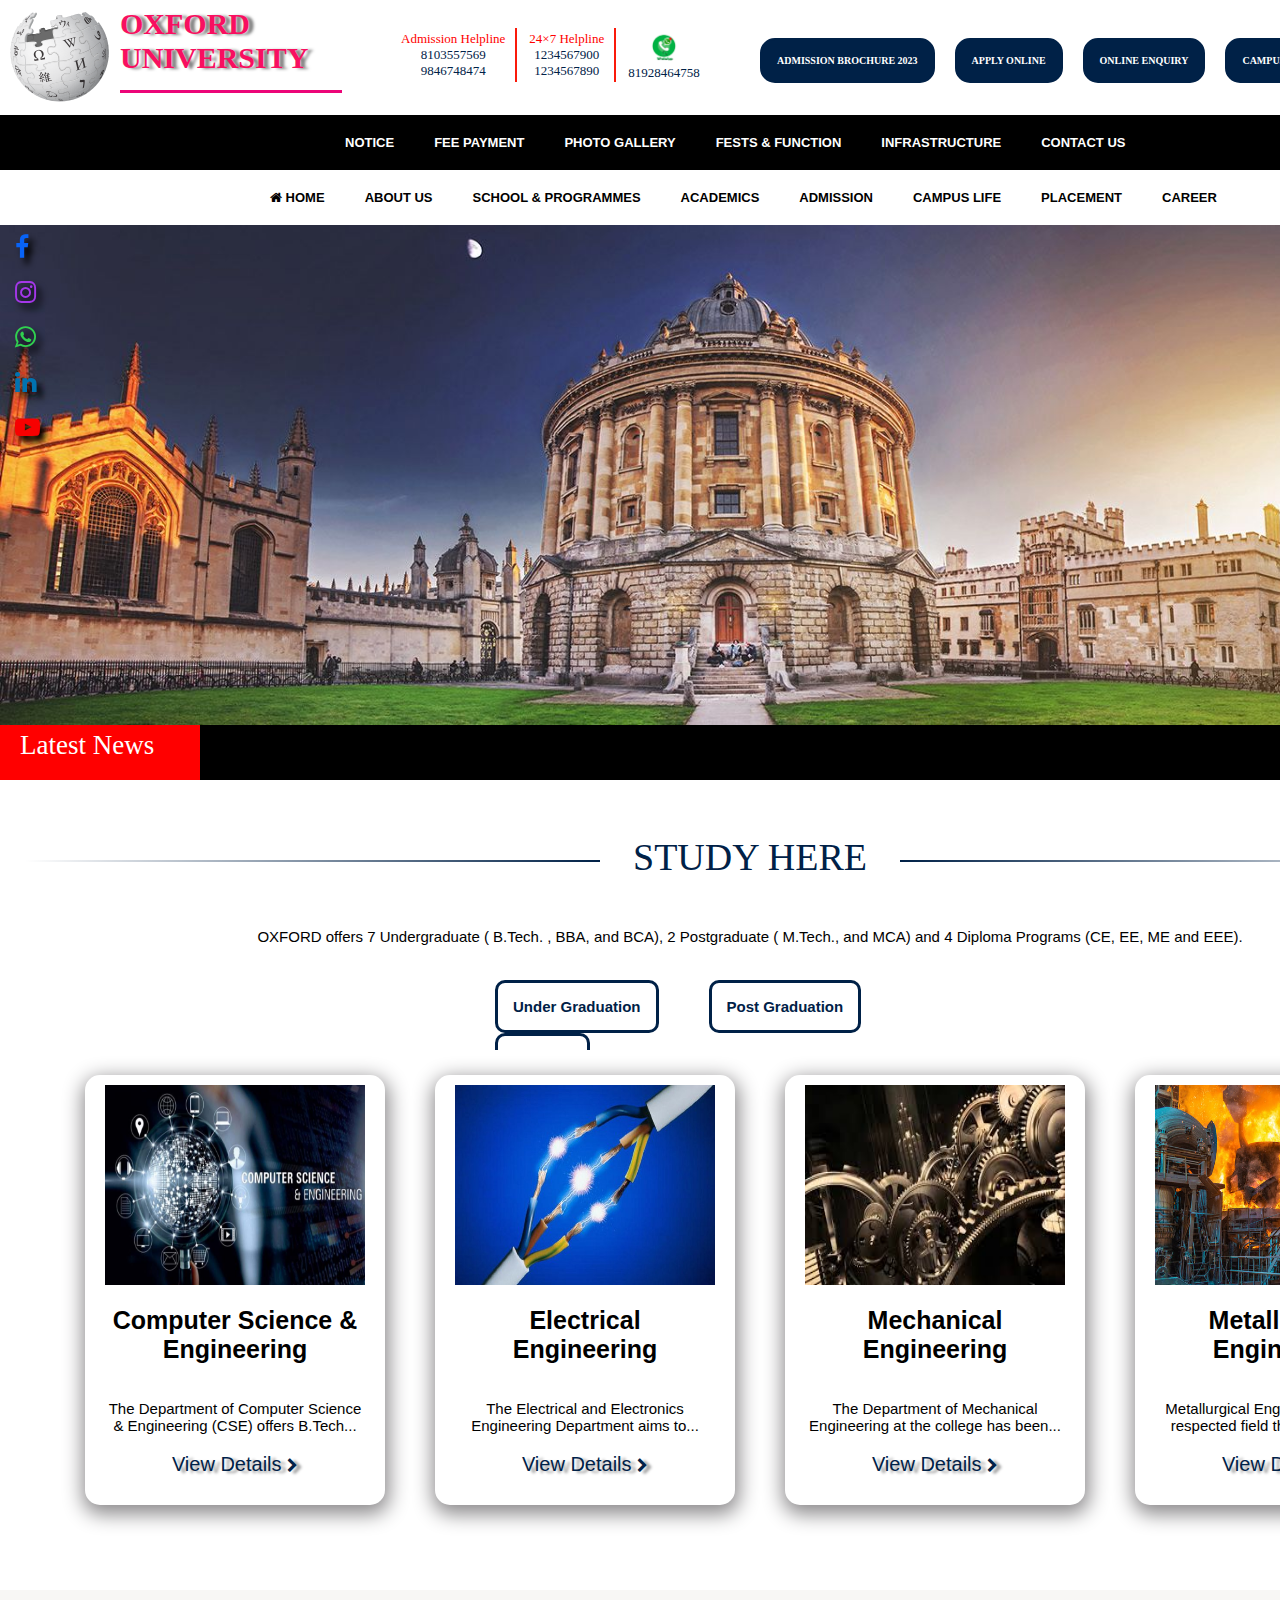
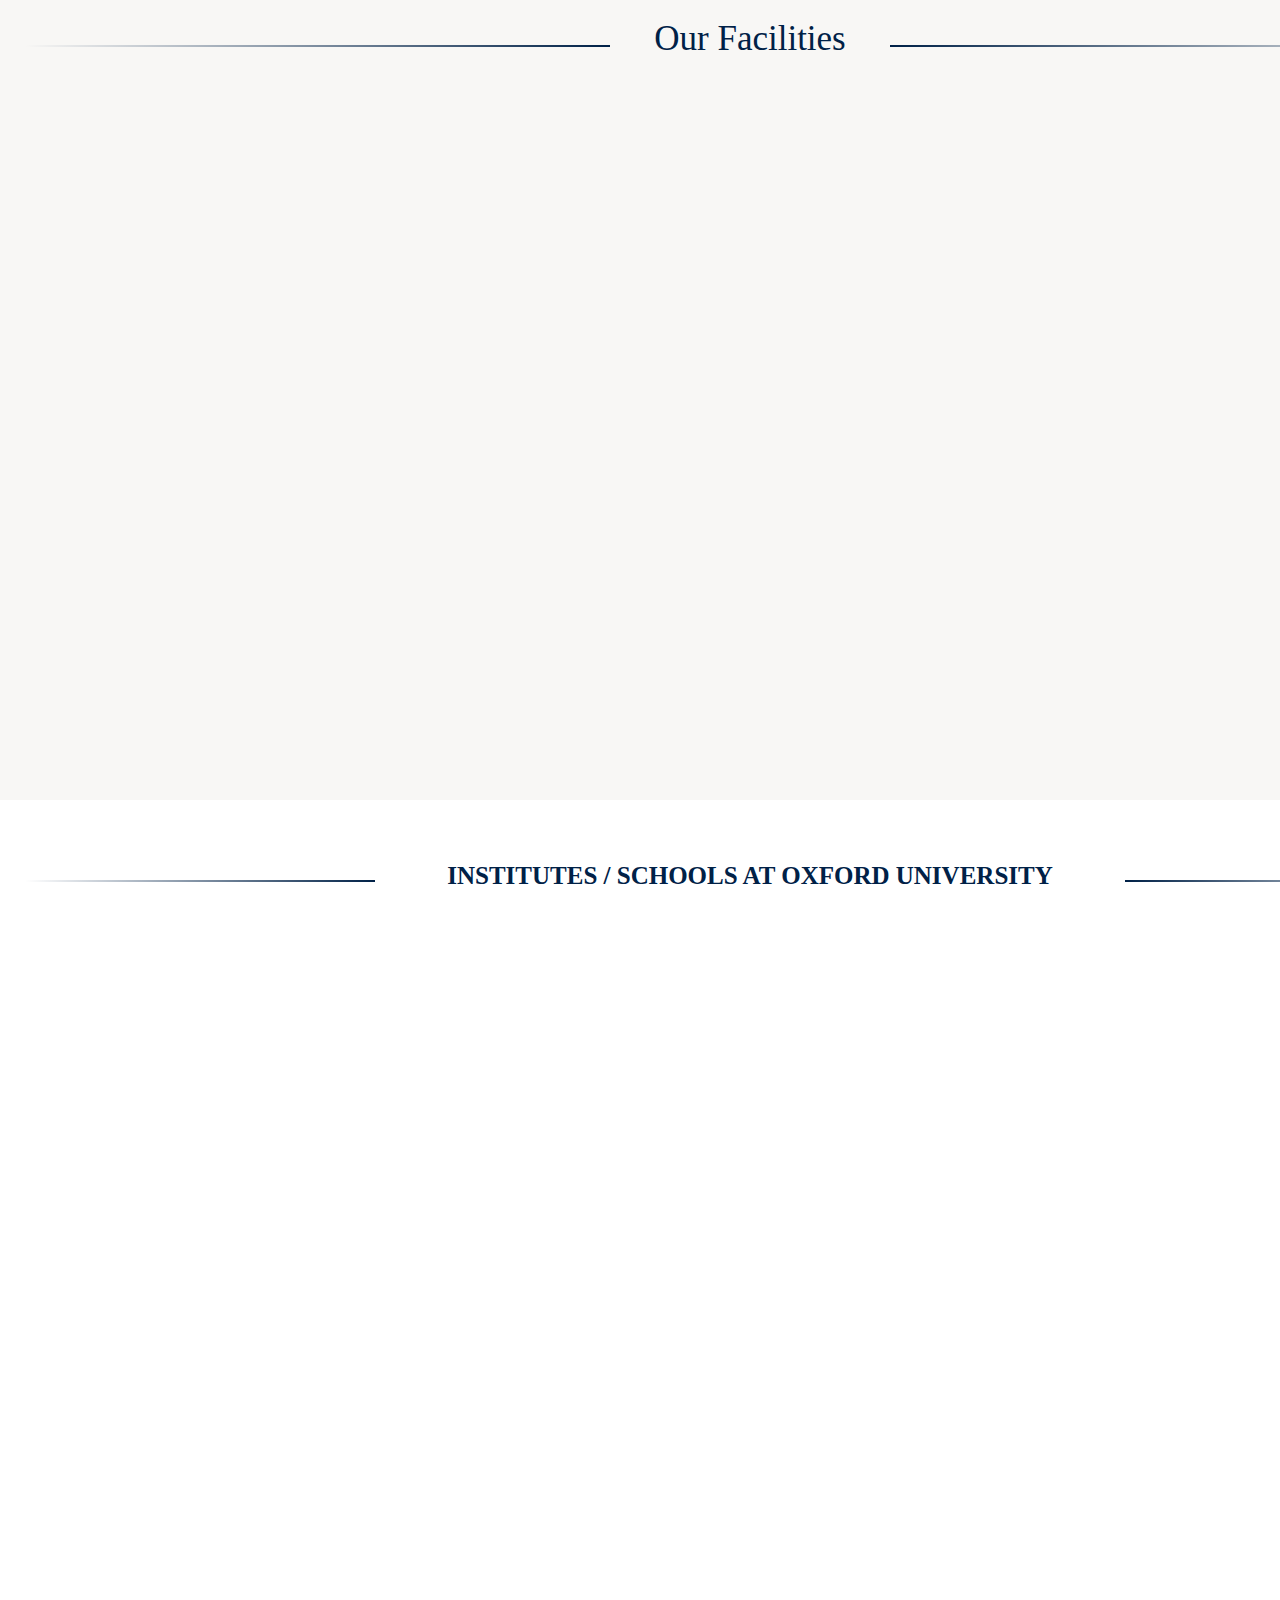
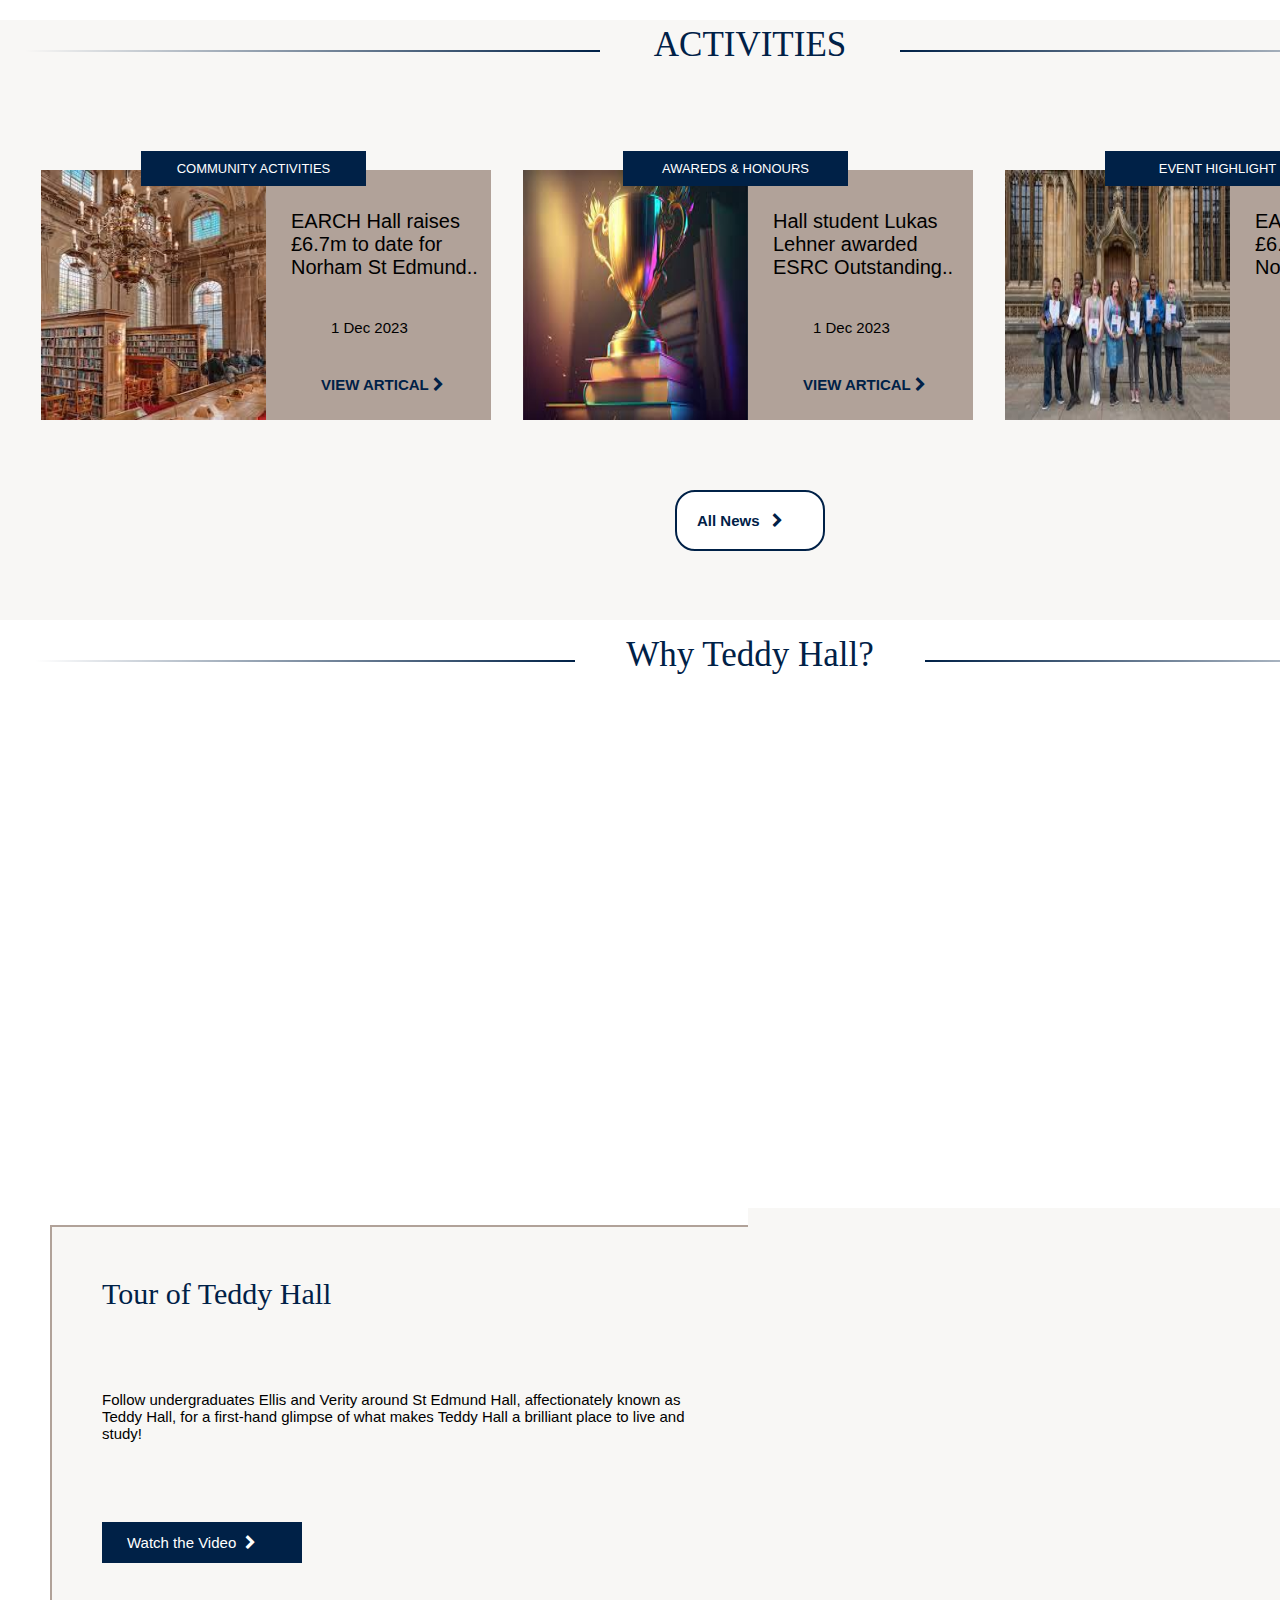
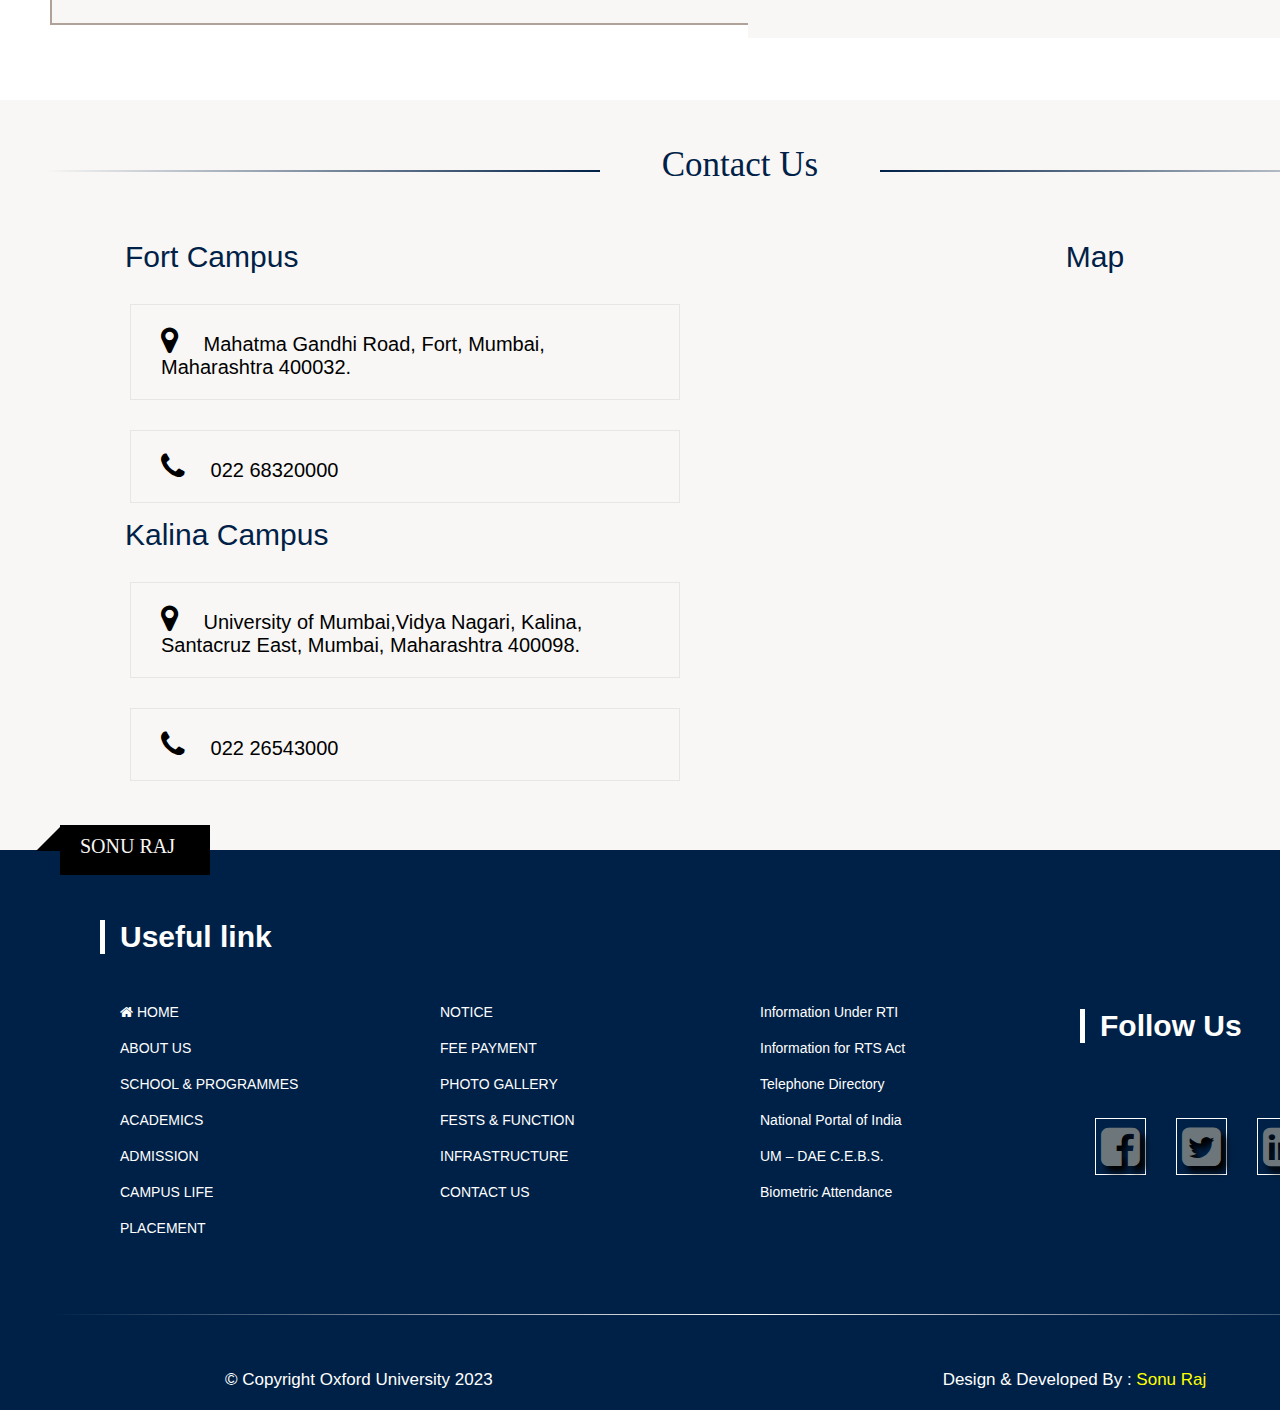
==== commit da3a8cd5: "change" ====
--- a/index.html
+++ b/index.html
@@ -1,15 +1,11 @@
 <html>
 	<head>
-		<title></title>
+		<title>project</title>
 		<link rel="stylesheet" type="text/css" href="css/font-awesome.min.css"/>
-		<link rel="preconnect" href="https://fonts.googleapis.com">
-		<link rel="preconnect" href="https://fonts.gstatic.com" crossorigin>
-		<link href="https://fonts.googleapis.com/css2?family=Ephesis&family=Marhey:wght@300&family=Titillium+Web:ital,wght@0,300;1,300&display=swap" rel="stylesheet">
-
-		<link rel="preconnect" href="https://fonts.googleapis.com">
-<link rel="preconnect" href="https://fonts.gstatic.com" crossorigin>
-<link href="https://fonts.googleapis.com/css2?family=Ephesis&family=Indie+Flower&family=Marhey:wght@300&family=Titillium+Web:ital,wght@0,300;1,300&display=swap" rel="stylesheet">
+
 		<style type="text/css">
+
+
 			body{
 				margin:0;
 				padding:0;
@@ -18,19 +14,10 @@
 			iframe{
 				border:none;
 			}
-			
-			#rmenu{
-				position:fixed;
-				right:0;
-				top:150px;
-				background:red;
-				width:50px;
-				height:150px;
-			}
-
+				
 			#mainarea{
 				width:1500px;
-				height:5500px;
+				height:6000px;
 				margin:0 auto;
 			}
 			#toparea{
@@ -68,10 +55,10 @@
 						height:100px;
 						color:#F80F60;
 						text-shadow: 5px 1px 3px rgba(0,0,0,0.5);
-						font:bold 35px arial;
+						font:bold 30px  'Ephesis', cursive;
 						float:left;
 						margin:0;
-						padding:7.5px 0;
+						padding:7px 0;
 					}
 				#contact{
 					width:360px;
@@ -88,25 +75,25 @@
 						color:red;
 						float:left;
 						margin:20px 1px;
-						padding:10px 13px;
-						font :normal 13px arial;
+						padding:3px 10px;
+						font :normal 13px 'Ephesis', cursive;
 						border-right:solid 2px #FA1A0B;
-						}
+						text-align:center;
+					}
 					#contact ul li:last-child{
 						border-right:none;
-						}
+					}
 
 					#contact ul li a:link,#contact ul li a:visited{
 						color:#002147;
-						font :normal 13px arial;
+						font :normal 13px 'Ephesis', cursive;
 						text-decoration:none;
-						text-align:center;
-						}
+					}
 					#contact ul li a:hover{
 						color:#099FA4;
 						border:dotted 1px #6D05EA;
 						text-decoration:none;
-						}
+					}
 				#title{
 					width:750px;
 					height:100px;
@@ -124,7 +111,7 @@
 						margin:30px 10px;
 					}
 					#title ul li a:link,#title ul li a:visited{
-						font:bold 10px arial;
+						font:bold 10px 'Ephesis', cursive;
 						text-decoration:none;
 						background:#002147;
 						color:white;
@@ -144,9 +131,9 @@
 				height:55px;
 				background:black;
 				float:left;
-						position:sticky;
-						top:0;
-						z-index:1000;
+				position:sticky;
+				top:0;
+				z-index:1000;
 			}
 				#menuarea1{
 					width:850px;
@@ -171,8 +158,8 @@
 						display:block;
 					}
 					#menuarea1 ul li a:hover{
-						background:#FAFAD2;
-						border-radius:10px;
+						background:#F8F7F5;
+						border-radius:3px;
 						color:#F30433;
 					}
 			#m2{
@@ -205,28 +192,30 @@
 					}
 					#menuarea2 ul li a:hover{
 						background:#002147;
-						border-radius:10px;
+						border-radius:3px;
 						color:white;
 					}
 			#picarea{
 				width:1500px;
 				height:500px;
-				background:url('college.jpg');
+				background:url('mainpic.jpg');
 				float:left;
+				background-size:cover;
 				overflow:hidden;
 			}
 				#picarea img{
 					height:100%;
 					width:100%;
 					animation-name:car;
-					animation-duration:4s;
+					animation-duration:9s;
 					animation-iteration-count:infinite;
+					
 				}
 				@keyframes car{
 					0%{
 						transform:translateX(-300px);
 					}
-					100%{
+					50%{
 						transform:translateX(1500px);
 					}
 				}
@@ -244,8 +233,8 @@
 					#lslide1 h2{
 						color:white;
 						font:normal 25px ; 
-						margin:10px 30px;
-						
+						margin:5px 20px;
+						font:normal 27px 'Ephesis', cursive;
 					}	
 				#lslide2{
 					width:1300px;
@@ -273,31 +262,31 @@
 				
 			#program{
 				width:1500px;
-				height:800px;
+				height:810px;
 				float:left;
 
 			}
 				#p1{
 					width:1500px;
-					height:50px;
-					margin:50px 0 10 0;
+					height:60px;
+					margin:50px 0 10px 0;
 					float:left;
 				}				
 					#p1a{
 						width:575px;
 						height:1.5px;
 						float:left;
-						margin:25px 0 25px 25px;
+						margin:30px 0 25px 25px;
 						background:linear-gradient(to right,transparent 0%,#002147 );
 					}
 
 					#p1b{
 						width:300px;
-						height:50px;
+						height:60px;
 						float:left;
 					}
 						#p1b h1{
-							font:normal 40px arial;
+							font:normal 38px 'Ephesis', cursive;
 							margin:5px;
 							color:#002147;
 						}
@@ -305,7 +294,7 @@
 						width:575px;
 						height:1.5px;
 						float:left;
-						margin:25px 25px 25px 0;
+						margin:30px 25px 25px 0;
 						background:linear-gradient(to left,transparent 0%,#002147 );
 					}
 
@@ -356,7 +345,7 @@
 				}
 			#facilityarea{
 				width:1500px;
-				height:800px;
+				height:810px;
 				float:left;
 				background:#F8F7F5;
 			}
@@ -367,24 +356,24 @@
 					margin:25px 0;
 				}
 					#farea1a{
-						width:575px;
+						width:585px;
 						height:1.5px;
 						float:left;
 						margin:30px 0 25px 25px;
 						background:linear-gradient(to right,transparent 0%,#002147 );
 					}
 					#farea1b{
-						width:300px;
+						width:280px;
 						height:60px;
 						float:left;
 					}
 						#farea1b h1{
-							font:normal 40px arial;
-							margin:10px;
+							font:normal 35px 'Ephesis', cursive;
+							margin:4px;
 							color:#002147;
 						}
 					#farea1c{
-						width:575px;
+						width:585px;
 						height:1.5px;
 						float:left;
 						margin:30px 25px 25px 0;
@@ -410,16 +399,45 @@
 						height:200px;
 						float:left;
 						overflow:hidden;
+						position:relative;
 					}	
 						
 						.pic img{
 							height:100%;
 							width:100%;
-							transition:transform 3s 0s ease;
-						}
-						.pic img:hover{
-							transform:scale(1.1,1.1);
-						}
+							transition:all 3s;
+						}
+							.pdetail{
+								position:absolute;
+								width:100%;
+								height:100%;
+								bottom:-200px;
+								background:rgba(50, 79, 131, 0.6);
+								display:block;
+								transition:all 0.4s;
+							}
+							.pdetail a:link,.pdetail a:visited{
+								position:absolute;
+								padding:10px;
+								font-size:25px;
+								margin:75px 0 0 120px ;
+								color:white;
+								display:block;
+								border:solid 1px red;
+								border-radius:50%;
+								transition:all 1s;
+							}
+							
+							.pic:hover .pdetail{
+								display:block;
+								transform:translate(0,-100%);
+							}
+							.pic:hover .pdetail a{
+								transform:rotate(720deg) scale(1.0,1.0);
+							}
+							.pdetail a:hover{
+								color:red;
+							}
 					.word{
 						width:300px;
 						height:80px;
@@ -438,7 +456,7 @@
 							}
 			#extraarea{
 				width:1500px;
-				height:800px;
+				height:820px;
 				float:left;
 			}
 				#extraarea1{
@@ -460,8 +478,8 @@
 						float:left;
 					}
 					#extraarea1b h1{
-						font:normal 30px arial;
-						margin:15px;
+						font:bold 25px 'Ephesis', cursive;
+						margin:12px;
 						color:#002147;
 					}
 					#extraarea1c{
@@ -494,21 +512,38 @@
 						}
 							.edetails{
 								position:absolute;
-								bottom:0px;
+								bottom:-170px;
+								height:100%;
 								width:100%;
-								padding:5px 0;
-								color:lime;
-								text-align:center;
-								font:normal 20px arial;
-								background:rgba(50, 79, 131, 0.5);
+								background:rgba(50, 79, 131, 0.6);
 								display:block;
 								transition:all 1s;
-							}
-				
+								padding:0;
+								margin:0;
+							}
+							.edetails h4{
+								position:absolute;
+								color:white;
+								font:normal 20px arial;
+								padding:0px 25px 20 30px;
+							}
+							.edetails p{
+								color:white;
+								position:absolute;
+								font:normal 14px arial;
+								padding:65px 25px 20 30px;
+							}
+							.edetails a:link,.edetails a:visited{
+								position:absolute;
+								text-decoration:none;
+								color:white;
+								font:bold 16px arial;
+								margin:150px 25px 0 30px;
+								border-bottom:solid 2px white;
+							}
 							.extra1:hover .edetails{
 								display:block;
-								color:green;
-								bottom:100;
+								bottom:0;
 							}
 						.extra1 img:hover{
 							transform:scale(1.1,1.1);
@@ -538,9 +573,9 @@
 						float:left;
 					}
 						#activity1b h1{
-							font:normal 40px arial;
+							font:normal 35px 'Ephesis', cursive;
 							color:#002147;
-							margin:10px;
+							margin:5px;
 						}
 					#activity1c{
 						width:575px;
@@ -573,11 +608,6 @@
 							.imgactivity img{
 								height:100%;
 								width:100%;
-							}
-							
-							.imgactivity img{
-								height:100%;
-								width:100%;
 								transition:transform 3s;
 							}
 							.imgactivity img:hover{
@@ -602,7 +632,16 @@
 								margin:0 0 0 55px;
 								text-decoration:none;
 								color:#002147;
-
+								position:absolute;
+								transition:all 1s;
+							}
+							.textactivity  i{
+								transition:all 1s;
+								color:#002147;
+								
+							}
+							.textactivity a:hover i{
+								transform:translate(10px,0);
 							}
 						.topactivity{
 							position:absolute;
@@ -613,7 +652,6 @@
 							padding:4px 0;
 							color:white;
 							display:block;
-							transition:all 2s;
 						}
 							.topactivity p{
 									text-decoration:none;
@@ -630,6 +668,7 @@
 									display:block;
 									padding:10px 35px;
 							}
+							
 		
 						#actarea {
 							width:150px;
@@ -637,13 +676,8 @@
 							float:left;
 							margin:20px 650px;
 							border-radius:20px;
-							background:yellow;
-						}
-						#actarea p{
-							margin:0;
-							padding:0;
-						}
-						#actarea p a:link,#actarea p a:visited{
+						}
+						#actarea  a:link,#actarea a:visited{
 							text-decoration:none;
 							color:#002147;
 							background:white;
@@ -652,11 +686,17 @@
 							font:bold 15px arial;
 							border:solid 2px #002147;
 							border-radius:20px;
-						}
-						#actarea p a:hover{
+							transition:all 0.5s;
+						}
+						#actarea  a:hover{
 							background:#002147;
 							color:white;
-							
+						}
+						#actarea i{
+							transition:all 0.5s;
+						}
+						#actarea a:hover i{
+							transform:translate(10px,0);
 						}
 
 			#teddyarea{
@@ -686,9 +726,9 @@
 						float:left;
 					}
 						#teddy1b h1{
-							font:normal 40px Lacquer;
+							font:normal 35px 'Ephesis', cursive;
 							color:#002147;
-							margin:10px;
+							margin:5px;
 						}
 					#teddy1c{
 						width:540px;
@@ -715,47 +755,84 @@
 						.teddy2a img{
 							height:100%;
 							width:100%;
-							transition:transform 3s 0s ease;
-						}
-						.teddy2a img:hover{
-							transform:scale(1.1,1.1);
+							transition:all 1s;
 						}
 					.teddy2b{
 						width:320px;
 						height:296px;
 						float:left;
-						background:#F8F7F5;
+						background:#002147;
 						border:solid 2px #002147;
 						border-left:none;
-						transition:all 4s;
-					}
-						.teddy2b:hover{
-							color:white;
-							background:#002147;
-						}
-
-
-							.teddy2b h1{
-								font:normal 35px arial;
-								color:#002147;
-								margin:30px 25px;
-							}
-							.teddy2b p{
-								font:normal 15px arial;
-								margin:30px 25px;
-							}
-							.teddy2b a:link,.teddy2b a:visited{
+						position:relative;
+						overflow:hidden;
+					}
+						.teddy2b a:link,.teddy2b a:visited{
 								text-decoration:none;
 								color:white;
 								font:normal 15px arial;
 								background:#002147;
 								margin: 25px;
-								padding:10px;
-							}
-							.teddy2b a:hover{
-								color:#002147;
-								background:white;	
-							}
+								padding:10px 15px;
+								position:relative;
+								transition:all 1s;
+						}
+						.teddy2:hover a{
+							color:#002147;
+							background:white;
+						}
+						.teddy2 i{
+							color:white;
+							transition:all 1s;
+						}
+						.teddy2:hover i{
+							color:#002147;
+							transform:translate(10px,0);
+						}
+						.over{
+							width:100%;
+							height:100%;
+							float:left;
+							background:#F8F7F5;
+							position:absolute;
+							overflow:hidden;
+                                                        transition: all 1s;
+						}
+						.tdetail{
+							position:absolute;
+							width:100%;
+							height:100%;
+							display:block;
+							color:#002147;
+							overflow:hidden;
+                                                        transition: all 1s;
+					
+						}
+					
+						.teddy2:hover .tdetail{
+							display:block;
+							color:white;
+						}
+						.teddy2:hover .over{
+							transform:translate(-100%,-100%);
+					
+						}
+						.teddy2:hover .teddy2a img{
+							transform:scale(1.1,1.1);
+					
+						}
+
+						.tdetail h1{
+							position:relative;
+							font:normal 35px arial;
+							padding:0px 30px;
+						}
+						.tdetail p{
+							position:relative;
+							font:normal 15px arial;
+							padding:0px 30px;
+							margin-bottom:50px;
+						}
 							.teddyside{
 								width:0px;
 								height:0px;
@@ -791,7 +868,7 @@
 						margin-top:-17px;
 					}
 						.teddy31 h1{
-							font:normal 30px arial;
+							font:normal 30px 'Ephesis', cursive;
 							padding:30px 50px ;
 							color:#002147;
 						}
@@ -813,11 +890,21 @@
 								background:#002147;
 								padding:12px 25px;
 								font:normal 15px arial;
+							transition:all 1s;
 							}
 							#watch a:hover{
 								color:#002147;
 								background:white;
 							}
+						
+						#watch i{
+							color:white;
+							transition:all 1s;
+						}
+						#watch:hover i{
+							color:#002147;
+							transform:translate(10px,0);
+						}
 			#contactarea{
 				width:1500px;
 				height:850px;
@@ -832,25 +919,25 @@
 					margin:40px 0px;
 				}
 					#contactarea1a{
-						width:545px;
+						width:555px;
 						height:2px;
 						float:left;
 						margin:30px 0 25px 45px;
 						background:linear-gradient(to right,transparent 0%,#002147 );
 					}
 					#contactarea1b{
-						width:300px;
+						width:280px;
 						height:60px;
 						float:left;
 					}
 						#contactarea1b h1{
-							font:normal 40px arial;
+							font:normal 35px 'Ephesis', cursive;
 							color:#002147;
-							margin:10px;
+							margin:5px;
 							text-align:center;
 						}
 					#contactarea1c{
-						width:545px;
+						width:555px;
 						height:2px;
 						float:left;
 						margin:30px 45px 25px 0;
@@ -892,11 +979,14 @@
 					
 			#footerarea{
 				width:1500px;
-				height:600px;
+				height:500px;
 				background:#002147;
 				float:left;
+				
 			}		
-								
+				#footerarea {
+					opacity:1;
+				}				
 				#footerarea h1{
 					font:bold 30px arial;
 					color:white;
@@ -923,23 +1013,20 @@
 				}
 					#sfootr p{
 						font-family: 'Ephesis', cursive;
-						font-family: 'Indie Flower', cursive;
-						font-family: 'Marhey', sans-serif;
-						font-family: 'Titillium Web', sans-serif;
 						color:#F8F7F5;
-						margin:10px 30px;
+						margin:10px 20px;
 						margin-right:none;
 						font-size:20px;
 					}
 					.footspace{
 						width:80px;
-						height:400px;
+						height:300px;
 						float:left;
 						margin:10px 10px;
 					}
 					.foot{
 						width:300px;
-						height:400px;
+						height:300px;
 						float:left;
 						margin:10px 10px;
 					}
@@ -957,38 +1044,34 @@
 							transition:all 1s;
 						}
 						.foot ul li a:hover{
-							color:red;
+							color:yellow;
 							display:block;
-							background:linear-gradient(to left,transparent 0%,#F8F7F5 );
+							transform:translate(20px,0);
 						}
 
 					#socal{
 						width:400px;
-						height:380px;
-						float:left;
-						margin:10px 10px;
-					}
-						#socal h2{	
-							font:normal 30px arial;
+						height:300px;
+						float:left;
+						margin:0px 20px;
+					}		
+								
+						#socal h2{
+							font:bold 30px arial;
 							color:white;
-							margin:5px;
 							padding:0 15px;
-							border-left:solid 3px red;
-
-						}
-						#socal p{	
-							font:normal 20px arial;
+							border-left:solid 5px white;
+						}
+						#socal p{
 							color:white;
-							padding:0 20px;
-						}
-						#socal p:nth-child(2n+1){	
-							font:normal 14px arial;
+							font:normal 18px arial;
+							padding:0px 60px 0 20px;
 						}
 						#socal a:link,#socal a:visited{
 							text-decoration:none;
 							color:white;
 							display:block;
-							padding:0 20px;
+							padding:0 40px 0 20px;
 							font:normal 20px arial;
 						}
 						#socal a:hover{
@@ -999,9 +1082,15 @@
 							margin:0;
 							list-style:none;
 						}
-						#socal ul li{
+						#socal ul li a:link,#socal ul li a:visited{
 							float:left;
-							padding:50px 15px;
+							font-size:45px;
+							color:#6D767A;
+							padding:5px;
+							border:solid 1px white;
+							margin:50px 15px;
+							display:block;
+							text-shadow: 5px 6px 6px rgba(0,0,0,1);
 						}
 					#linearea1{
 						width:700px;
@@ -1037,11 +1126,143 @@
 							padding:20 225px;
 						}
 
+
+			
+			#rmenu{
+				position:fixed;
+				left:0;
+				top:225px;
+				width:50px;
+				height:225px;
+				z-index:1000;
+			}
+				#rmenu ul{
+					list-style:none;
+					padding:0;
+					margin:0;
+
+				}
+				#rmenu ul li a:link,#rmenu ul li a:visited{
+					display:block;
+					padding:10px 15px;
+					font-size:25px;
+					transition:all 1s;
+					text-shadow: 5px 6px 6px rgba(0,0,0,1);
+				}
+				#rmenu ul li a:hover{
+					transform:translate(10px,0);
+				}
+				
+				.rdetails{
+					position:absolute;
+					left:50px;
+					top:8px;
+					display:block;
+					padding:8px 15px;
+					margin-left:10px;
+					background:rgba(2,0,0,0.6);
+					color:yellow;
+					font:normal 14px 'Ephesis', cursive;
+					transition:all 1s;
+					display:none;
+					border-radius:5px;
+				}
+				#rmenu ul li a:hover .rdetails{
+					display:block;
+					animation-name:aar;
+					animation-duration:1s;
+				}
+				
+				.trangle{
+					width:0px;
+					height:0px;
+					float:left;
+					border-top:solid 12px transparent;
+					border-bottom:solid 12px transparent;
+					border-right:solid 12px rgba(2,0,0,0.6);
+					position:absolute;
+					left:49px;
+					top:13px;
+					display:none;
+				}
+					
+				@keyframes aar{
+					0%{
+						transform:translateX(-10px);
+
+					}
+					100%{
+						transform:translateX(10px);
+					}
+				}
+				#rmenu ul li a:hover .trangle{
+					display:block;
+					animation-name:aar;
+					animation-duration:1s;
+
+				}
 		</style>
 		<link rel="stylesheet" type="text/css" href="animate.css"/>
 	</head>
 	<body>
 		<div id="mainarea">
+
+		<div id="rmenu">
+			<ul>
+				<li>
+					<a href="#">
+						<font color="#0863F7"><i class="fa fa-facebook" aria-hidden="true"></i></font>
+						<div class="trangle">
+						</div>
+						<div class="rdetails">
+							Facebook
+						</div>
+					</a>
+				</li>
+				<li>
+					<a href="#">
+						<font color="#A437E9"><i class="fa fa-instagram" aria-hidden="true"></i></font>
+						<div class="trangle">
+						</div>
+						<div class="rdetails">
+							Instagram
+						</div>
+					</a>
+				</li>
+				<li>
+					<a href="#">
+						<font color="#30D14F"><i class="fa fa-whatsapp" aria-hidden="true"></i></font>
+						<div class="trangle">
+						</div>
+						<div class="rdetails">
+							Whatsapp
+						</div>
+					</a>
+				</li>
+				<li>
+					<a href="#">
+						<font color="#0073B1"><i class="fa fa-linkedin" aria-hidden="true"></i></font>
+						<div class="trangle">
+						</div>
+						<div class="rdetails">
+							Linkedin
+						</div>
+					</a>
+				</li>
+				<li>
+					<a href="#">
+						<font color="#F70101"><i class="fa fa-youtube-play" aria-hidden="true"></i></font>
+						<div class="trangle">
+						</div>
+						<div class="rdetails">
+							Youtube
+						</div>
+					</a>
+				</li>
+			</ul>
+		</div>
+
+
 		<div id="toparea">
 			<div id="logo">
 				<div id="logo1">
@@ -1088,7 +1309,7 @@
 		<div id="m1">
 			<div id="menuarea1">
 				<ul>
-					<li> <a href="#">NOTICE</a></li>
+					<li> <a href="notice.html">NOTICE</a></li>
 					<li> <a href="#">FEE PAYMENT</a></li>
 					<li> <a href="#">PHOTO GALLERY</a></li>
 					<li> <a href="#">FESTS & FUNCTION</a></li>
@@ -1101,7 +1322,7 @@
 		<div id="m2">
 			<div id="menuarea2">
 				<ul>
-					<li> <a href="#"> HOME</a></li>
+					<li> <a href="index.html"><i class="fa fa-home" aria-hidden="true"></i>	 HOME</a></li>
 					<li> <a href="#">ABOUT US</a></li>
 					<li> <a href="#sandp">SCHOOL & PROGRAMMES</a></li>
 					<li> <a href="#">ACADEMICS</a></li>
@@ -1174,6 +1395,11 @@
 				<div class="farea21 wow fadeInLeft" data-wow-delay="0.1s" style="visibility: visible; -webkit-animation-delay: 0.1s; -moz-animation-delay: 0.1s; animation-delay: 0.1s;">
 					<div class="pic">
 						<a href="#"><img src="auditorim.jpg"/></a>
+						<div class="pdetail">
+							<a href=".">
+								<i class="fa fa-link" aria-hidden="true"></i>
+							</a>
+						</div>
 					</div>
 					<div class="word">
 						<h1 align="center"><a href="#">Knowledge Resource Centre</a></h1>
@@ -1182,6 +1408,11 @@
 				<div class="farea21 wow fadeInLeft" data-wow-delay="0.3s" style="visibility: visible; -webkit-animation-delay: 0.3s; -moz-animation-delay: 0.3s; animation-delay: 0.3s;">
 					<div class="pic">
 						<a href="#"><img src="gym.jpg"/></a>
+						<div class="pdetail">
+							<a href=".">
+								<i class="fa fa-link" aria-hidden="true"></i>
+							</a>
+						</div>
 					</div>
 					<div class="word">
 						<h1 align="center"><a href="#">Gym Centre</a></h1>
@@ -1190,6 +1421,11 @@
 				<div class="farea21 wow fadeInLeft" data-wow-delay="0.6s" style="visibility: visible; -webkit-animation-delay: 0.6s; -moz-animation-delay: 0.6s; animation-delay: 0.6s;">
 					<div class="pic">
 						<a href="#"><img src="hostel.jpeg"/></a>
+						<div class="pdetail">
+							<a href=".">
+								<i class="fa fa-link" aria-hidden="true"></i>
+							</a>
+						</div>
 					</div>
 					<div class="word">
 						<h1 align="center"><a href="#">Hostel </a></h1>
@@ -1198,16 +1434,28 @@
 				<div class="farea21 wow fadeInLeft" data-wow-delay="0.9s" style="visibility: visible; -webkit-animation-delay: 0.9s; -moz-animation-delay: 0.9s; animation-delay: 0.9s;">
 					<div class="pic">
 						<a href="#"><img src="virtual.jpg"/></a>
+						<div class="pdetail">
+							<a href=".">
+								<i class="fa fa-link" aria-hidden="true"></i>
+							</a>
+						</div>
 					</div>
 					<div class="word">
 						<h1 align="center"><a href="#">Virtual Classrooms</a></h1>
 					</div>
 				</div>
 			</div>
+
+
 			<div class="farea2">
 				<div class="farea21 wow fadeInRight" data-wow-delay="0.1s" style="visibility: visible; -webkit-animation-delay: 0.1s; -moz-animation-delay: 0.1s; animation-delay: 0.1s;">
 					<div class="pic">
 						<a href="#"><img src="guest.png"/></a>
+						<div class="pdetail">
+							<a href=".">
+								<i class="fa fa-link" aria-hidden="true"></i>
+							</a>
+						</div>
 					</div>
 					<div class="word">
 						<h1 align="center"><a href="#">Guest House</a></h1>
@@ -1216,6 +1464,11 @@
 				<div class="farea21 wow fadeInRight" data-wow-delay="0.3s" style="visibility: visible; -webkit-animation-delay: 0.3s; -moz-animation-delay: 0.3s; animation-delay: 0.3s;">
 					<div class="pic">
 						<a href="#"><img src="sport.jpeg"/></a>
+						<div class="pdetail">
+							<a href=".">
+								<i class="fa fa-link" aria-hidden="true"></i>
+							</a>
+						</div>
 					</div>
 					<div class="word">
 						<h1 align="center"><a href="#">Sports Complex</a></h1>
@@ -1224,6 +1477,11 @@
 				<div class="farea21 wow fadeInRight" data-wow-delay="0.6s" style="visibility: visible; -webkit-animation-delay: 0.6s; -moz-animation-delay: 0.6s; animation-delay: 0.6s;">
 					<div class="pic">
 						<a href="#"><img src="cafetaria.jpeg"/></a>
+						<div class="pdetail">
+							<a href=".">
+								<i class="fa fa-link" aria-hidden="true"></i>
+							</a>
+						</div>
 					</div>
 					<div class="word">
 						<h1 align="center"><a href="#">Cafetaria</a></h1>
@@ -1232,6 +1490,11 @@
 				<div class="farea21 wow fadeInRight" data-wow-delay="0.9s" style="visibility: visible; -webkit-animation-delay: 0.9s; -moz-animation-delay: 0.9s; animation-delay: 0.9s;">
 					<div class="pic">
 						<a href="#"><img src="region.jpeg"/></a>
+						<div class="pdetail">
+							<a href=".">
+								<i class="fa fa-link" aria-hidden="true"></i>
+							</a>
+						</div>
 					</div>
 					<div class="word">
 						<h1 align="center"><a href="#">Campus Regions</a></h1>
@@ -1255,21 +1518,25 @@
 				<div class="extra1 wow fadeInUp" data-wow-delay="0.1s" style="visibility: visible; -webkit-animation-delay: 0.1s; -moz-animation-delay: 0.1s; animation-delay: 0.1s;">
 					<img src="commerce.jpeg"/>
 					<div class="edetails">
-						School of Commerce And...
-						
-						The march of business management into the technology age continues at 
+						<h4>School of Commerce And...</h4>
+						<p>The march of business management into the technology age continues at </p>
+						<a href=".">Read more</a>
 					</div>
 				</div>
 				<div class="extra1 wow fadeInUp" data-wow-delay="0.3s" style="visibility: visible; -webkit-animation-delay: 0.3s; -moz-animation-delay: 0.3s; animation-delay: 0.3s;">
 					<img src="law.jpg"/>
 					<div class="edetails">
-						School of Law
+						<h4>School of Law</h4>
+						<p>The march of business management into the technology age continues at </p>
+						<a href=".">Read more</a>
 					</div> 
 				</div>
 				<div class="extra1 wow fadeInUp" data-wow-delay="0.6s" style="visibility: visible; -webkit-animation-delay: 0.6s; -moz-animation-delay: 0.6s; animation-delay: 0.6s;">
 					<img src="it.jpg" /> 
 					<div class="edetails">
-						School of Engineering and IT
+						<h4>School of Engineering and IT</h4>
+						<p>The march of business management into the technology age continues at </p>
+						<a href=".">Read more</a>
 					</div>
 				</div>
 			</div>
@@ -1279,19 +1546,25 @@
 				<div class="extra1 wow fadeInUp" data-wow-delay="0.1s" style="visibility: visible; -webkit-animation-delay: 0.1s; -moz-animation-delay: 0.1s; animation-delay: 0.1s;">
 					<img src="schoolofarts.jpg"/>
 					<div class="edetails">
-						School of Humanities 
-					</div> 
+						<h4>School of Humanities </h4>
+						<p>The march of business management into the technology age continues at </p>
+						<a href=".">Read more</a>
+					</div>
 				</div>
 				<div class="extra1 wow fadeInUp" data-wow-delay="0.3s" style="visibility: visible; -webkit-animation-delay: 0.3s; -moz-animation-delay: 0.3s; animation-delay: 0.3s;">
 					<img src="bio.jpg"/>
 					<div class="edetails">
-						School of Health & Allied S...
-					</div> 
+						<h4>School of Health & Allied S...</h4>
+						<p>The march of business management into the technology age continues at </p>
+						<a href=".">Read more</a>
+					</div>
 				</div>
 				<div class="extra1 wow fadeInUp" data-wow-delay="0.6s" style="visibility: visible; -webkit-animation-delay: 0.6s; -moz-animation-delay: 0.6s; animation-delay: 0.6s;">
 					<img src="research.jpeg" /> 
 					<div class="edetails">
-						School of Research
+						<h4>School of Research</h4>
+						<p>The march of business management into the technology age continues at </p>
+						<a href=".">Read more</a>
 					</div>
 				</div>
 			</div>
@@ -1317,7 +1590,7 @@
 					<div class="textactivity">
 						<h3>EARCH Hall raises £6.7m to date for Norham St Edmund..</h3>
 						<p>1 Dec 2023</p>
-						<a href="https://www.seh.ox.ac.uk/news/hall-raises-6-7m-so-far-for-noham-st-edmund">VIEW ARTICAL ></a>
+						<a href="https://www.seh.ox.ac.uk/news/hall-raises-6-7m-so-far-for-noham-st-edmund">VIEW ARTICAL <i class="fa fa-chevron-right" aria-hidden="true"></i></a>
 					</div>
 					<div class="topactivity">
 						<p><a href=".">COMMUNITY ACTIVITIES</a></p>
@@ -1330,7 +1603,7 @@
 					<div class="textactivity">
 						<h3>Hall student Lukas Lehner awarded ESRC Outstanding..</h3>
 						<p>1 Dec 2023</p>
-						<a href="https://www.seh.ox.ac.uk/news/hall-raises-6-7m-so-far-for-noham-st-edmund">VIEW ARTICAL ></a>
+						<a href="https://www.seh.ox.ac.uk/news/hall-raises-6-7m-so-far-for-noham-st-edmund">VIEW ARTICAL <i class="fa fa-chevron-right" aria-hidden="true"></i></a>
 					</div>
 					<div class="topactivity">
 						<p><a href=".">AWAREDS & HONOURS</a></p>
@@ -1338,19 +1611,19 @@
 				</div>
 				<div class="active">
 					<div class="imgactivity">
-						<a href="."><img src="community1.jpeg"/></a>
+						<a href="."><img src="event.jpeg"/></a>
 					</div>
 					<div class="textactivity">
 						<h3>EARCH Hall raises £6.7m to date for Norham St Edmund..</h3>
 						<p>1 Dec 2023</p>
-						<a href="https://www.seh.ox.ac.uk/news/hall-raises-6-7m-so-far-for-noham-st-edmund">VIEW ARTICAL ></a>
+						<a href="https://www.seh.ox.ac.uk/news/hall-raises-6-7m-so-far-for-noham-st-edmund">VIEW ARTICAL <i class="fa fa-chevron-right" aria-hidden="true"></i></a>
 					</div>
 					<div class="topactivity">
 						<p ><a href=".">EVENT HIGHLIGHT</a></p>
 					</div>
 				</div>
 			<div id="actarea">
-				<p align="center"><a href="#">All News &nbsp; &gt;&gt;</a></p>
+				<a href="#">All News &nbsp <i class="fa fa-chevron-right" aria-hidden="true"></i></a>
 			</div>
 			</div>
 		</div>
@@ -1371,25 +1644,34 @@
 					<img src="choose.jpg"/>
 				</div>
 				<div class="teddy2b">
-					<h1>Why choose our college?</h1>
-					<p>Teddy Hall is a friendly and inclusive college located in the heart of Oxford.</p>
-					<a href=".">Find out more &nbsp &nbsp &gt</a>
+					<div class="over">
+					</div>
+					<div class="tdetail">
+						<h1>Why choose our college?</h1>
+						<p>Teddy Hall is a friendly and inclusive college located in the heart of Oxford.</p>
+						<a href=".">Find out more &nbsp<i class="fa fa-chevron-right" aria-hidden="true"></i></a>
+						<div class="teddyside">
+						</div>
+					</div>
 					
-					<div class="teddyside">
-					</div>
-				</div>
+				</div>	
 			</div>
 			<div class="teddy2 wow fadeInRight" data-wow-delay="0.3s" style="visibility: visible; -webkit-animation-delay: 0.3s; -moz-animation-delay: 0.3s; animation-delay: 0.3s;">
 				<div class="teddy2a">
 					<img src="meet.webp"/>
 				</div>
 				<div class="teddy2b">
-					<h1>Meet Our Students</h1>
-					<p>Find out about life at Teddy Hall directly from our students!</p>
-					<a href=".">Read Profiles &nbsp &nbsp &gt</a>
-					<div class="teddyside">
-					</div>
-				</div>
+					<div class="over">
+					</div>
+					<div class="tdetail">
+						<h1>Meet Our Students</h1>
+						<p>Find out about life at Teddy Hall directly from our students!</p>
+						<a href=".">Read Profiles &nbsp<i class="fa fa-chevron-right" aria-hidden="true"></i></a>
+						<div class="teddyside">
+						</div>
+					</div>
+					
+				</div>	
 			</div>
 			
 			<div class="teddy3">
@@ -1398,7 +1680,7 @@
 					<p>Follow undergraduates Ellis and Verity around St Edmund Hall, affectionately known as Teddy Hall, for a first-hand glimpse of what makes Teddy Hall a brilliant place to live and study!</p>
 
 					<div id="watch">
-						<a href="https://youtu.be/zv4BBlo6iCI?si=WRbb9sK9x5UnTJTq">Watch the Video &nbsp &nbsp &gt</a>
+						<a href="https://youtu.be/zv4BBlo6iCI?si=WRbb9sK9x5UnTJTq">Watch the Video &nbsp<i class="fa fa-chevron-right" aria-hidden="true"></i></a>
 					</div>
 				</div>
 				<div class="teddy32">
@@ -1463,27 +1745,23 @@
 			</div>
 			<div class="foot">
 				<ul>
-					<li><a href=".">Tenders & Quotations</a></li>
-					<li><a href=".">LMS-Moodle</a></li>
-					<li><a href=".">OER Economics</a></li>
-					<li><a href=".">Notifications</a></li>
-					<li><a href=".">Ragging Victim ? 1800-180-5522</a></li>
-					<li><a href=".">Career Counselling</a></li>
-					<li><a href=".">Sambhāṣaṇ /संभाषण</a></li>
-					<li><a href=".">Employment Time</a></li>
-					<li><a href=".">ARIIA</a></li>
+					<li> <a href="index.html"><i class="fa fa-home" aria-hidden="true"></i>	 HOME</a></li>
+					<li> <a href="#">ABOUT US</a></li>
+					<li> <a href="#sandp">SCHOOL & PROGRAMMES</a></li>
+					<li> <a href="#">ACADEMICS</a></li>
+					<li> <a href="#">ADMISSION</a></li>
+					<li> <a href="#">CAMPUS LIFE</a></li>
+					<li> <a href="#">PLACEMENT</a></li>
 				</ul>
 			</div>
 			<div class="foot">
 				<ul>
-					<li><a href=".">UGC-NET/Mah-SET</a></li>
-					<li><a href=".">Election Section</a></li>
-					<li><a href=".">Ragging Act</a></li>
-					<li><a href=".">Webmail</a></li>
-					<li><a href=".">Ordinances & Regulations</a></li>
-					<li><a href=".">Maharashtra Public Universities Act, 2016 English</a></li>
-					<li><a href=".">Uniform Statutes</a></li>
-					<li><a href=".">University Human Value</a></li>
+					<li> <a href="notice.html">NOTICE</a></li>
+					<li> <a href="#">FEE PAYMENT</a></li>
+					<li> <a href="#">PHOTO GALLERY</a></li>
+					<li> <a href="#">FESTS & FUNCTION</a></li>
+					<li> <a href="#">INFRASTRUCTURE</a></li>
+					<li> <a href="#connect">CONTACT US</a></li>
 				</ul>
 			</div>
 			<div class="foot">
@@ -1492,24 +1770,34 @@
 					<li><a href=".">Information for RTS Act</a></li>
 					<li><a href=".">Telephone Directory</a></li>
 					<li><a href=".">National Portal of India</a></li>
-					<li><a href=".">Department of Students' Development</a></li>
-					<li><a href=".">Knowledge Resource Centre (Library)</a></li>
-					<li><a href=".">Maharashtra Public Universities Act, 2016 Marath</a></li>
 					<li><a href=".">UM – DAE C.E.B.S.</a></li>
 					<li><a href=".">Biometric Attendance</a></li>
 				</ul>
 			</div>
 			<div id="socal">
-				<h2>Get in Touch</h2>
-				<p>Oxford University of UK</p>
-				<p>Wellington Square, Oxford OX1 2JD, United Kingdom</p>
-				<a href="mailto:oxfordunv897@gmail.com?subject=Query"><i class="fa fa-envelope-o">&nbsp:</i>&nbsp oxfordunv897@gmail.com</a><br>
-				<a href="https://www.google.com/maps/dir/22.7998915,86.1446483/University+of+Oxford,+Wellington+Square,+Oxford+OX1+2JD,+United+Kingdom/@43.0761066,-18.4658573,4.95z/data=!4m9!4m8!1m1!4e1!1m5!1m1!1s0x4876c6a9ef8c485b:0xd2ff1883a001afed!2m2!1d-1.2543668!2d51.7548164?hl=en&entry=ttu"><i class="fa fa-location-arrow">&nbsp &nbsp:</i>&nbsp Map</a>
+				
+				<h2>Follow Us</h2>
 				<ul>
-					<li><a href=""><i class="fa fa-facebook-square"></i></a></li>
-					<li><a href=""><i class="fa fa-twitter-square "></i></a></li>
-					<li><a href=""><i class="fa fa-linkedin-square"></i></a></li>
-					<li><a href="https://youtu.be/zv4BBlo6iCI?si=WRbb9sK9x5UnTJTq"><i class="fa fa-youtube-play"></i></a></li>
+					<li>
+						<a href="#">
+							<i class="fa fa-facebook-square" aria-hidden="true"></i>
+						</a>
+					</li>
+					<li>
+						<a href="#">
+							<i class="fa fa-twitter-square" aria-hidden="true"></i>
+						</a>
+					</li>
+					<li>
+						<a href="#">
+							<i class="fa fa-linkedin-square" aria-hidden="true"></i>
+						</a>
+					</li>
+					<li>
+						<a href="#">
+							<i class="fa fa-youtube-square" aria-hidden="true"></i>
+						</a>
+					</li>
 				</ul>
 			</div>
 			<div id="linearea1">
@@ -1520,7 +1808,7 @@
 		<div id="namearea">
 			<ul>
 				<li>&copy Copyright Oxford University 2023</li>
-				<li>Design & Developed By :<font color="yellow"> Sonu Raj</font></li>
+				<li>Design & Developed By :<font color="yellow" > Sonu Raj</font></li>
 			</ul>
 		</div>
 
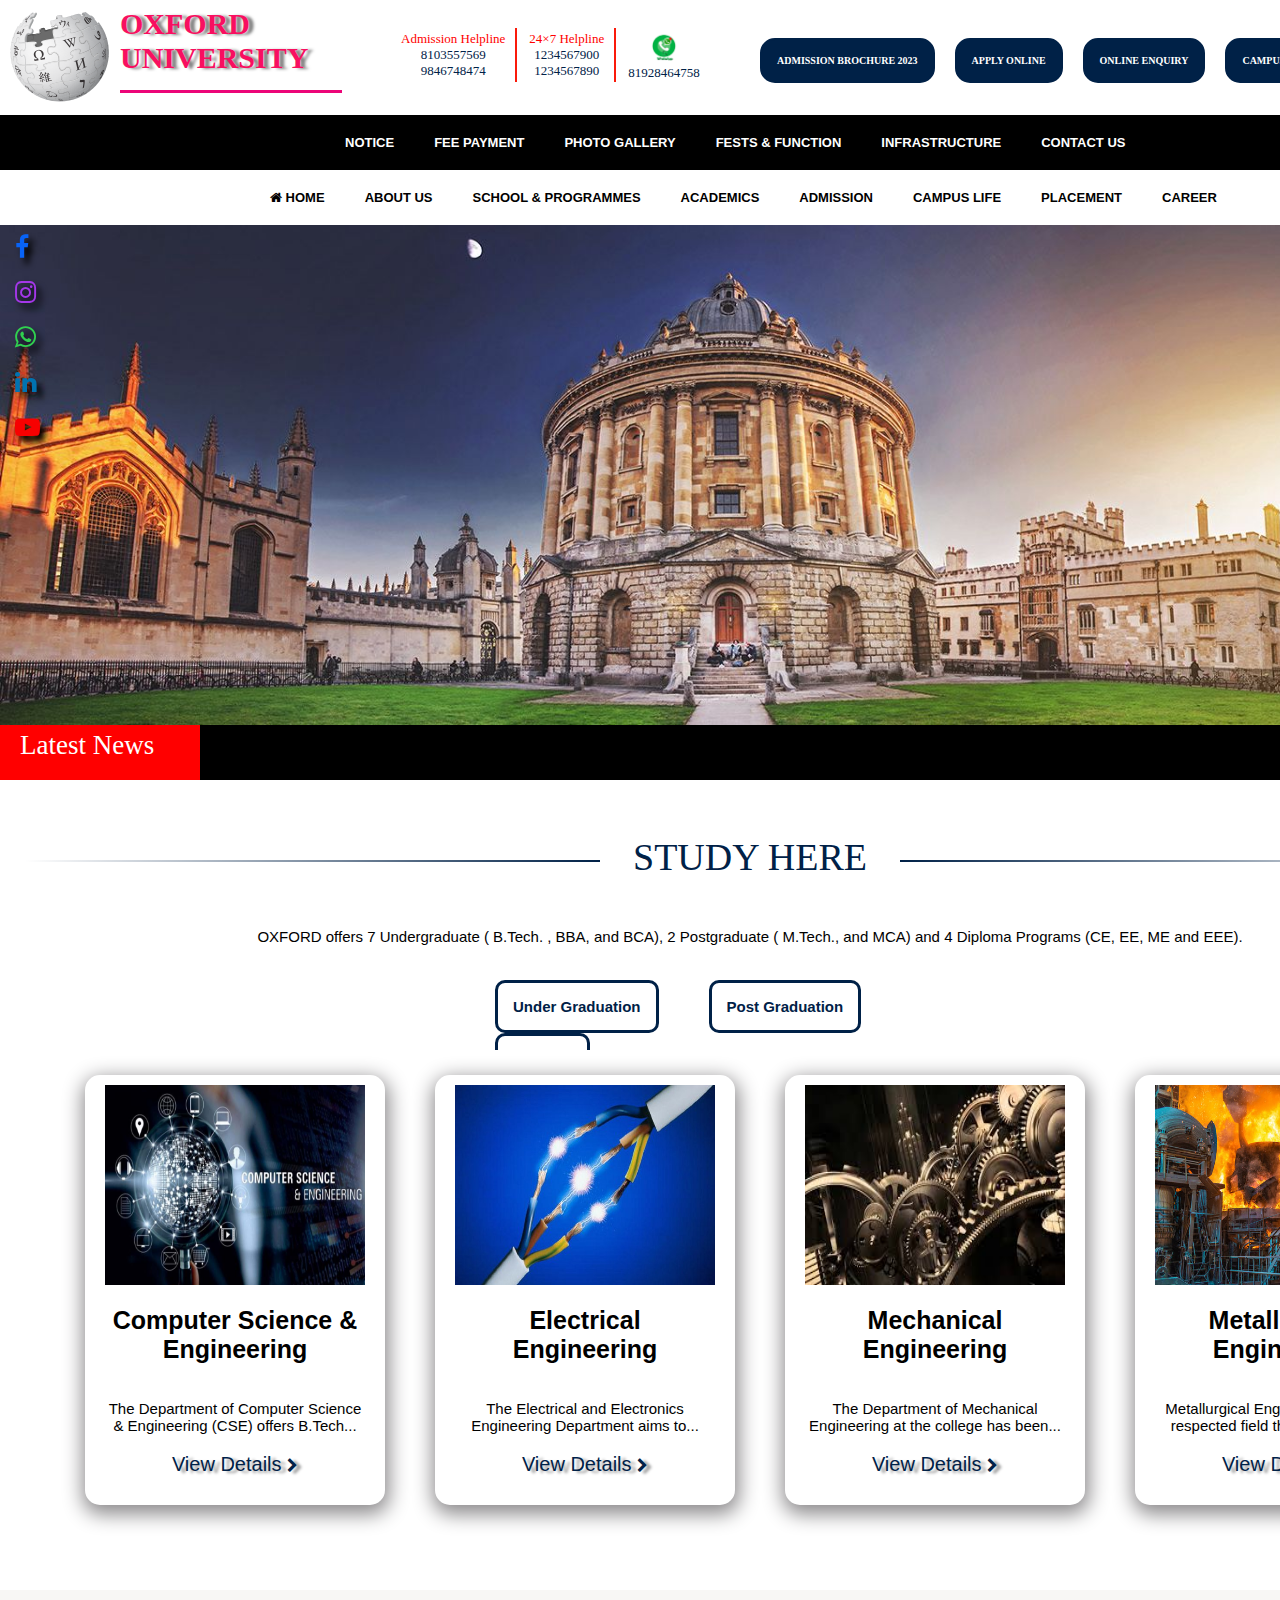
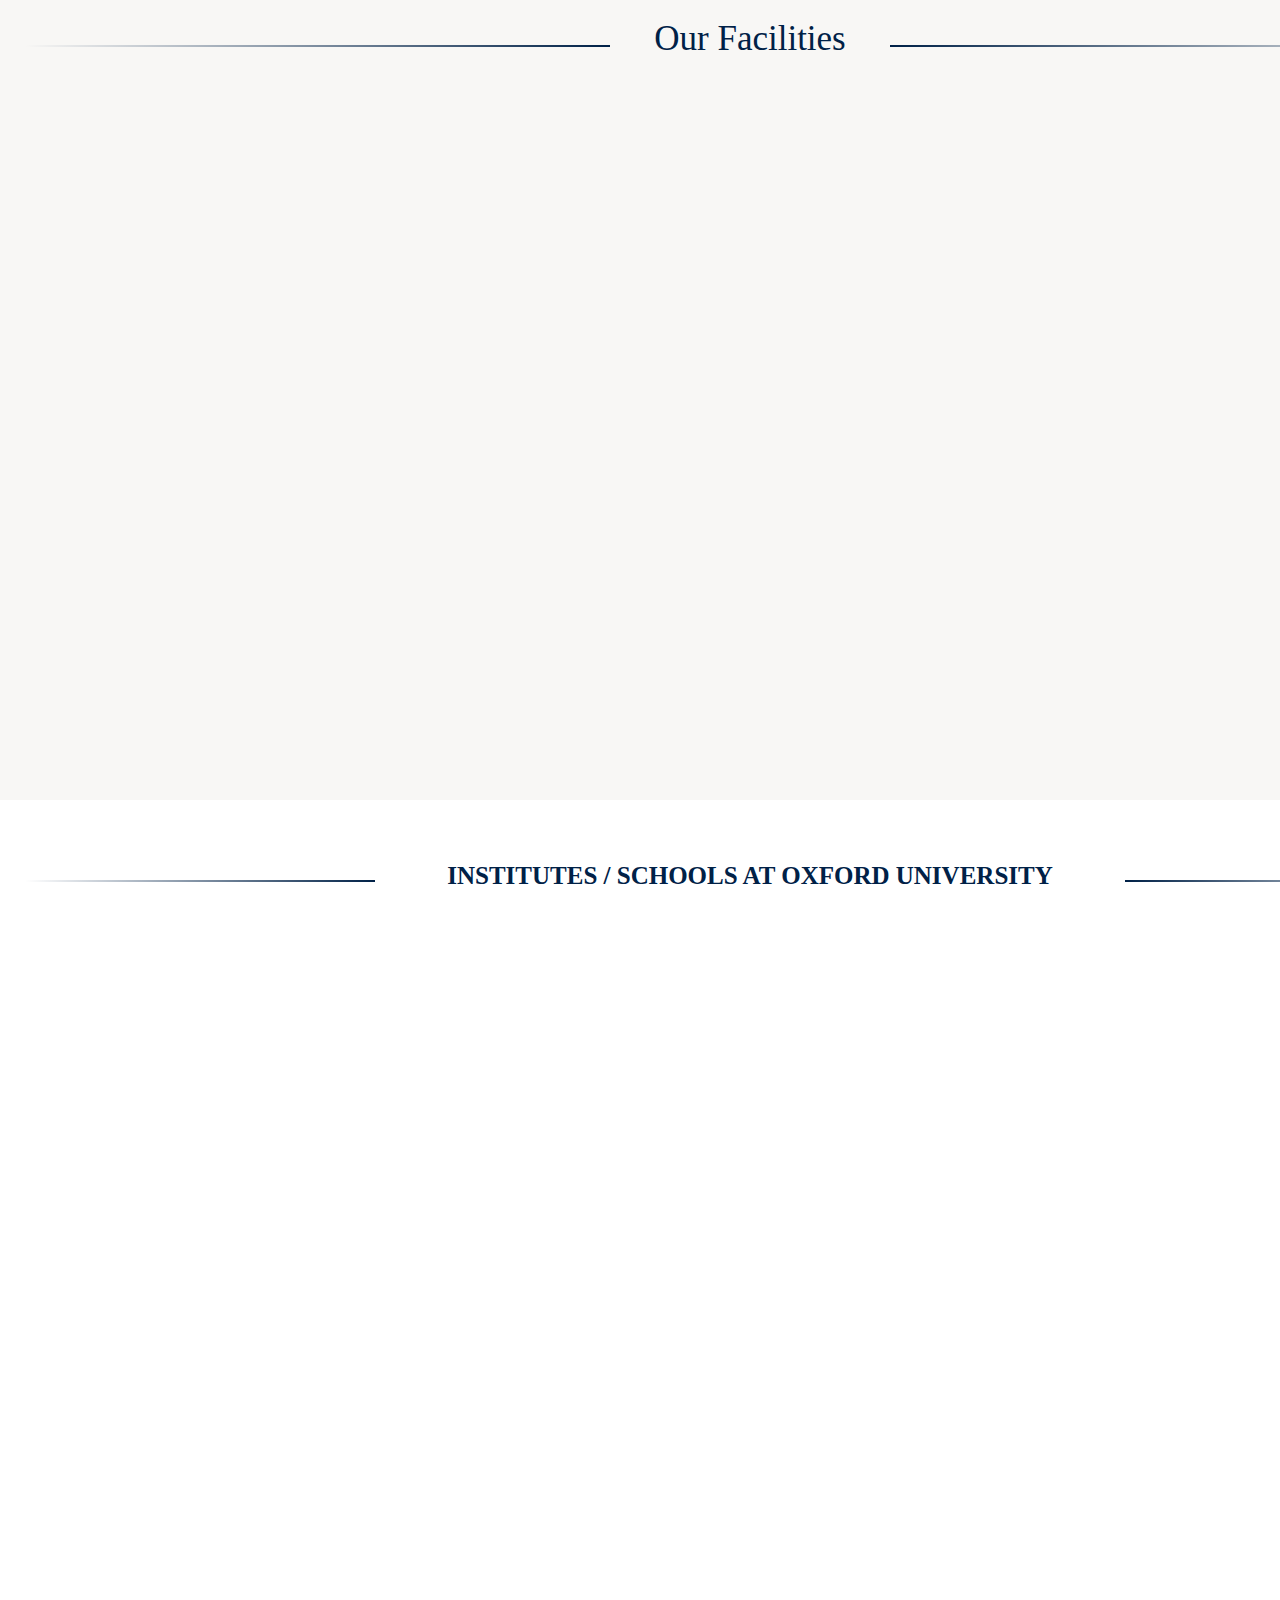
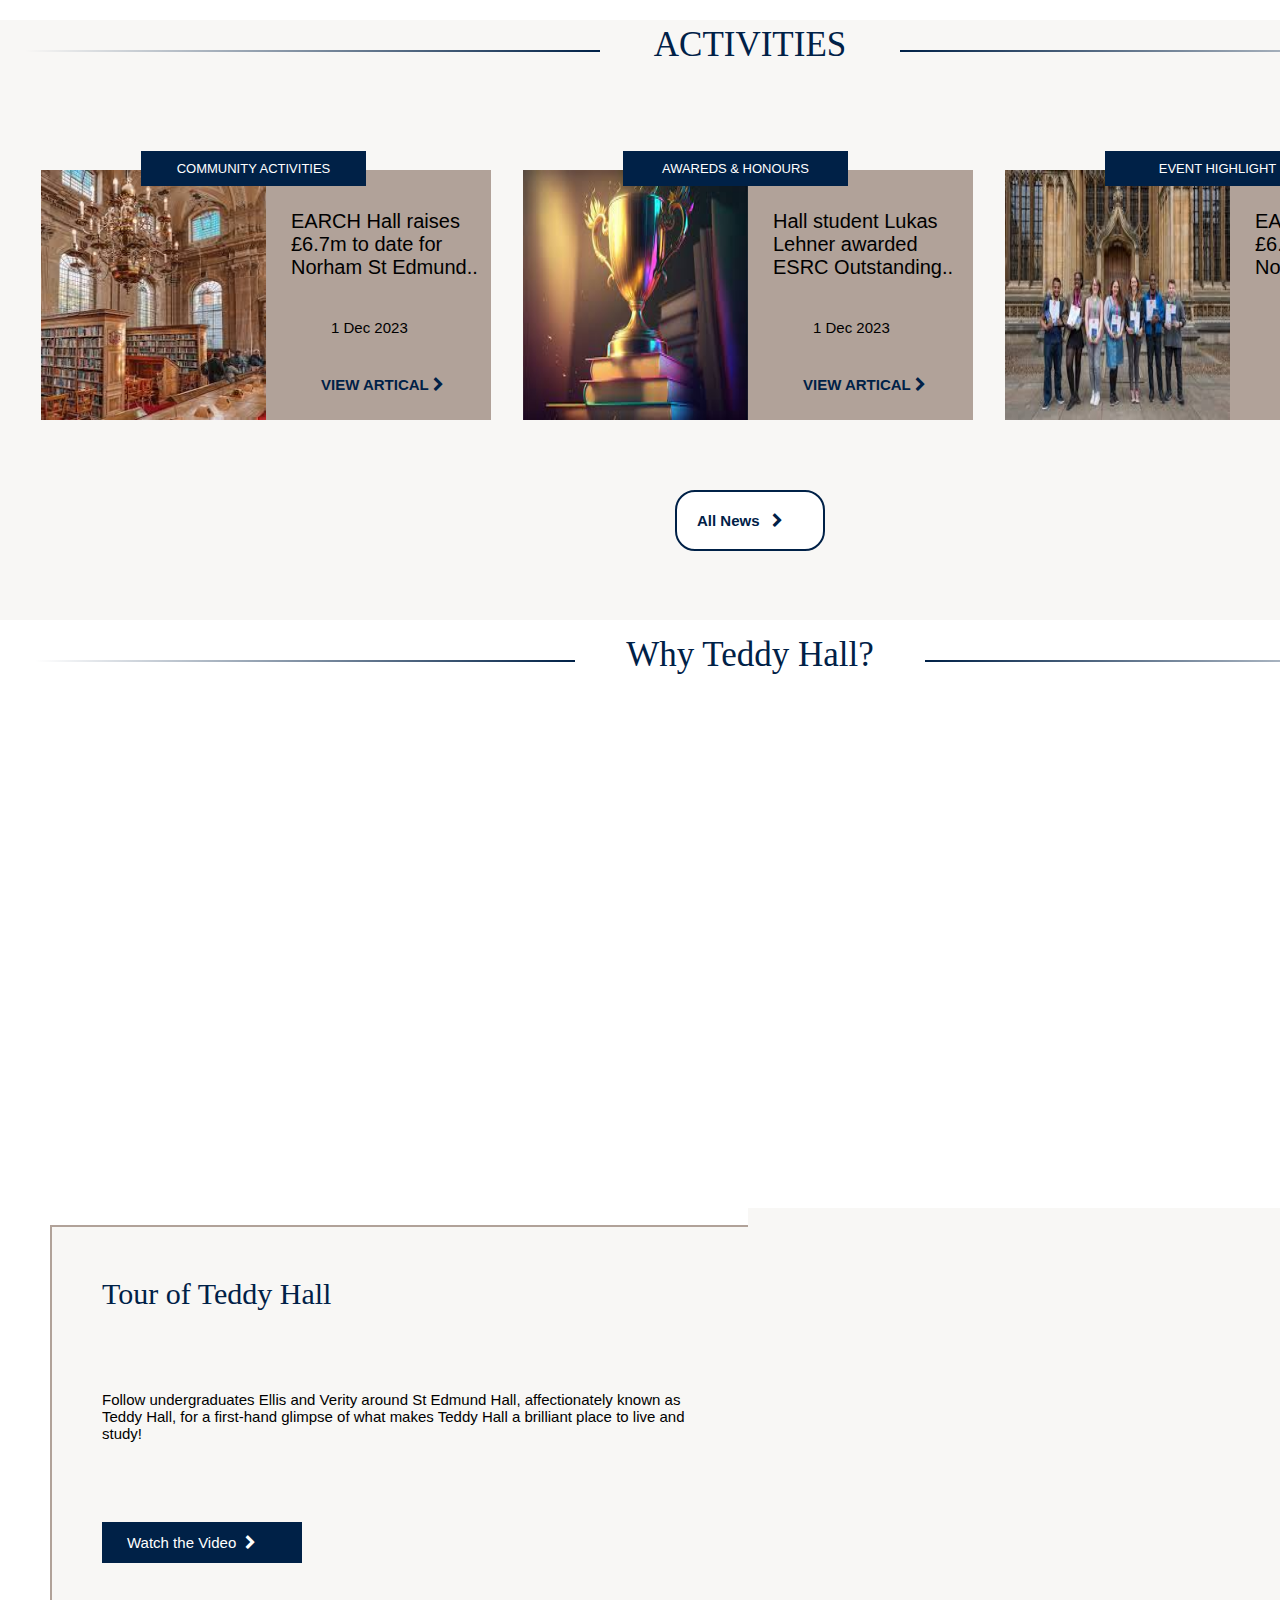
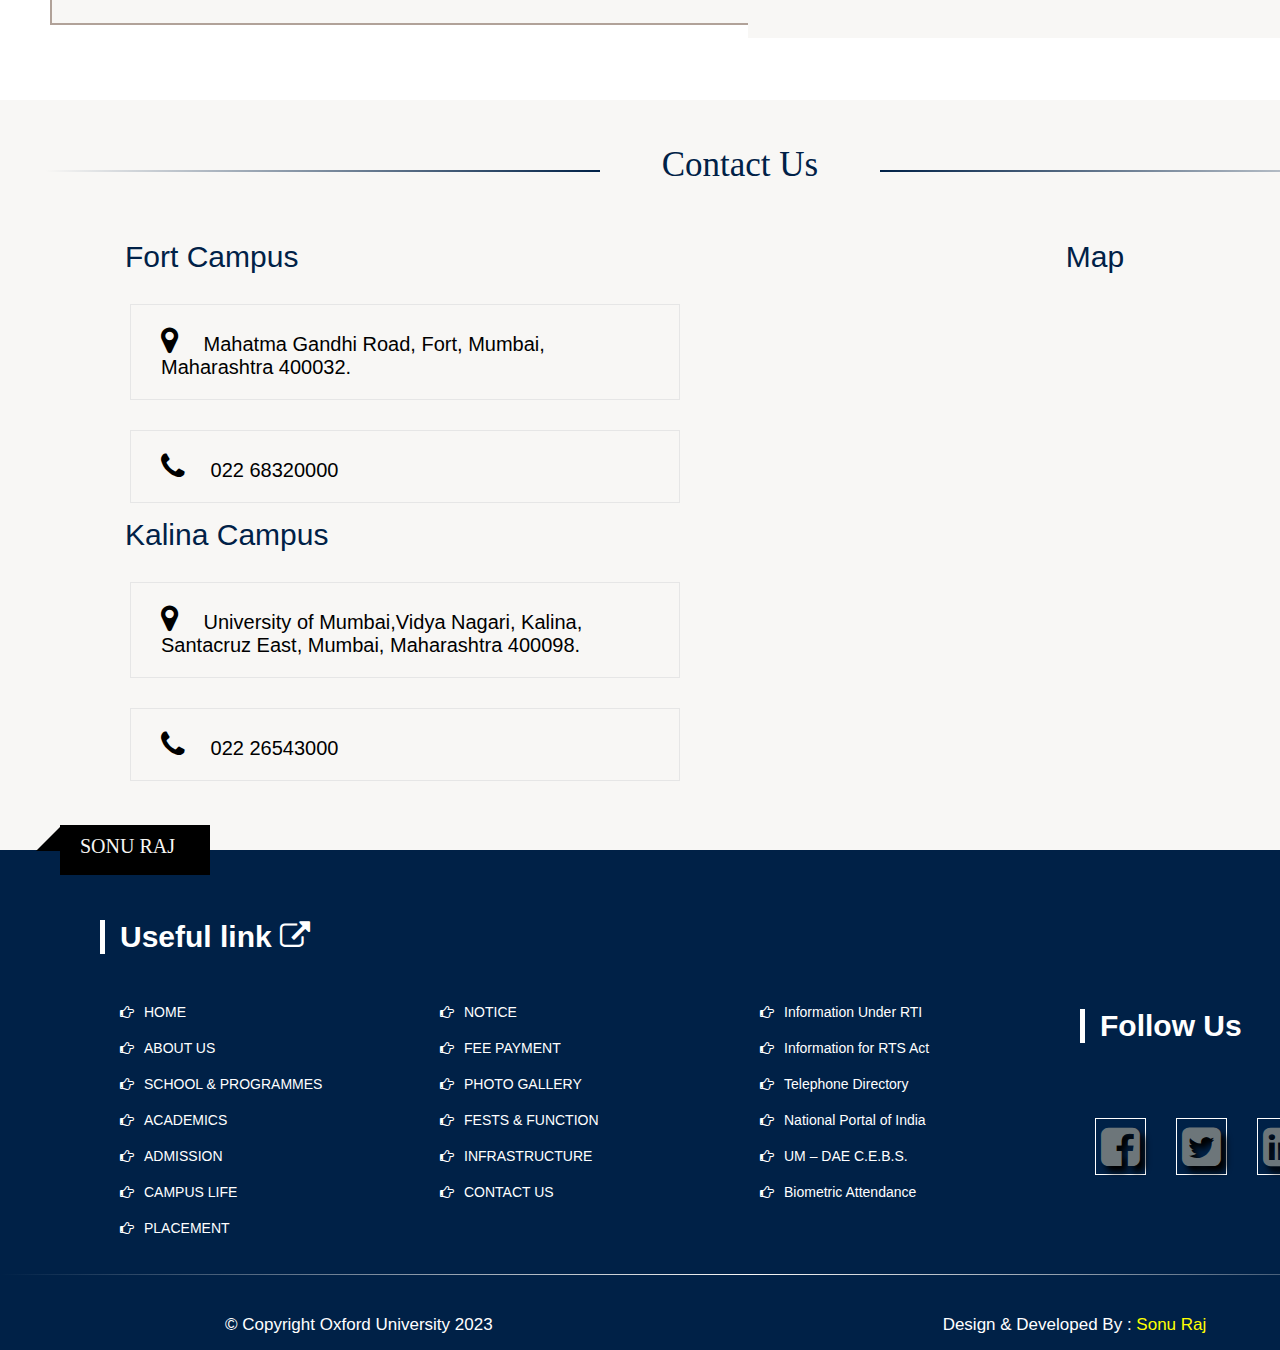
==== commit fcf629c7: "updated" ====
--- a/index.html
+++ b/index.html
@@ -1,6 +1,6 @@
 <html>
 	<head>
-		<title>project</title>
+		<title>index project</title>
 		<link rel="stylesheet" type="text/css" href="css/font-awesome.min.css"/>
 
 		<style type="text/css">
@@ -979,7 +979,7 @@
 					
 			#footerarea{
 				width:1500px;
-				height:500px;
+				height:450px;
 				background:#002147;
 				float:left;
 				
@@ -1020,13 +1020,13 @@
 					}
 					.footspace{
 						width:80px;
-						height:300px;
+						height:250px;
 						float:left;
 						margin:10px 10px;
 					}
 					.foot{
 						width:300px;
-						height:300px;
+						height:250px;
 						float:left;
 						margin:10px 10px;
 					}
@@ -1041,17 +1041,24 @@
 							display:block;
 							padding:10px;
 							font:normal 14px arial;
-							transition:all 1s;
+							transition:all 0.6s;
 						}
 						.foot ul li a:hover{
-							color:yellow;
+							color:#E9AA6D;
 							display:block;
-							transform:translate(20px,0);
-						}
-
+							transform:translate(10px,0);
+						}
+						.foot i{
+							margin-right:10px;
+							transition:all 0.6s;
+						}
+						.foot a:hover i{
+							transform:translate(-10px,0);
+							color:#E9AA6D
+						}
 					#socal{
 						width:400px;
-						height:300px;
+						height:200px;
 						float:left;
 						margin:0px 20px;
 					}		
@@ -1093,24 +1100,15 @@
 							text-shadow: 5px 6px 6px rgba(0,0,0,1);
 						}
 					#linearea1{
-						width:700px;
+						width:1500px;
 						height:1px;
 						float:left;
-						margin-top:10px;
-						margin-left:50px;
-						background:linear-gradient(to right,transparent 0%,#F8F7F5 );
-					}
-					#linearea2{
-						width:700px;
-						height:1px;
-						float:left;
-						margin-top:10px;
-						margin-right:50px;
-						background:linear-gradient(to left,transparent 0%,#F8F7F5 );
+						margin-top:20px;
+						background:linear-gradient(to right,transparent,#F8F7F5,transparent);
 					}
 					#namearea{
 						width:1500px;
-						height:60px;
+						height:50px;
 						float:left;
 						background:#002147;
 					}
@@ -1123,7 +1121,7 @@
 							color:white;
 							font:normal 17px arial;
 							float:left;
-							padding:20 225px;
+							padding:15px 225px;
 						}
 
 
@@ -1740,38 +1738,38 @@
 			<div id="sfootr">
 				<p>SONU RAJ</p>
 			</div>
-				<h1>Useful link</h1>
+				<h1>Useful link  <i class="fa fa-external-link" aria-hidden="true"></i></h1>
 			<div class="footspace">
 			</div>
 			<div class="foot">
 				<ul>
-					<li> <a href="index.html"><i class="fa fa-home" aria-hidden="true"></i>	 HOME</a></li>
-					<li> <a href="#">ABOUT US</a></li>
-					<li> <a href="#sandp">SCHOOL & PROGRAMMES</a></li>
-					<li> <a href="#">ACADEMICS</a></li>
-					<li> <a href="#">ADMISSION</a></li>
-					<li> <a href="#">CAMPUS LIFE</a></li>
-					<li> <a href="#">PLACEMENT</a></li>
+					<li> <a href="index.html"><i class="fa fa-hand-o-right" aria-hidden="true"></i>HOME</a></li>
+					<li> <a href="#"><i class="fa fa-hand-o-right" aria-hidden="true"></i>ABOUT US</a></li>
+					<li> <a href="#"><i class="fa fa-hand-o-right" aria-hidden="true"></i>SCHOOL & PROGRAMMES</a></li>
+					<li> <a href="#"><i class="fa fa-hand-o-right" aria-hidden="true"></i>ACADEMICS</a></li>
+					<li> <a href="#"><i class="fa fa-hand-o-right" aria-hidden="true"></i>ADMISSION</a></li>
+					<li> <a href="#"><i class="fa fa-hand-o-right" aria-hidden="true"></i>CAMPUS LIFE</a></li>
+					<li> <a href="#"><i class="fa fa-hand-o-right" aria-hidden="true"></i>PLACEMENT</a></li>
 				</ul>
 			</div>
 			<div class="foot">
 				<ul>
-					<li> <a href="notice.html">NOTICE</a></li>
-					<li> <a href="#">FEE PAYMENT</a></li>
-					<li> <a href="#">PHOTO GALLERY</a></li>
-					<li> <a href="#">FESTS & FUNCTION</a></li>
-					<li> <a href="#">INFRASTRUCTURE</a></li>
-					<li> <a href="#connect">CONTACT US</a></li>
+					<li> <a href="notice.html"><i class="fa fa-hand-o-right" aria-hidden="true"></i>NOTICE</a></li>
+					<li> <a href="#"><i class="fa fa-hand-o-right" aria-hidden="true"></i>FEE PAYMENT</a></li>
+					<li> <a href="#"><i class="fa fa-hand-o-right" aria-hidden="true"></i>PHOTO GALLERY</a></li>
+					<li> <a href="#"><i class="fa fa-hand-o-right" aria-hidden="true"></i>FESTS & FUNCTION</a></li>
+					<li> <a href="#"><i class="fa fa-hand-o-right" aria-hidden="true"></i>INFRASTRUCTURE</a></li>
+					<li> <a href="#connect"><i class="fa fa-hand-o-right" aria-hidden="true"></i>CONTACT US</a></li>
 				</ul>
 			</div>
 			<div class="foot">
 				<ul>
-					<li><a href=".">Information Under RTI</a></li>
-					<li><a href=".">Information for RTS Act</a></li>
-					<li><a href=".">Telephone Directory</a></li>
-					<li><a href=".">National Portal of India</a></li>
-					<li><a href=".">UM – DAE C.E.B.S.</a></li>
-					<li><a href=".">Biometric Attendance</a></li>
+					<li><a href="#"><i class="fa fa-hand-o-right" aria-hidden="true"></i>Information Under RTI</a></li>
+					<li><a href="#"><i class="fa fa-hand-o-right" aria-hidden="true"></i>Information for RTS Act</a></li>
+					<li><a href="#"><i class="fa fa-hand-o-right" aria-hidden="true"></i>Telephone Directory</a></li>
+					<li><a href="#"><i class="fa fa-hand-o-right" aria-hidden="true"></i>National Portal of India</a></li>
+					<li><a href="#"><i class="fa fa-hand-o-right" aria-hidden="true"></i>UM – DAE C.E.B.S.</a></li>
+					<li><a href="#"><i class="fa fa-hand-o-right" aria-hidden="true"></i>Biometric Attendance</a></li>
 				</ul>
 			</div>
 			<div id="socal">
@@ -1802,8 +1800,6 @@
 			</div>
 			<div id="linearea1">
 			</div>
-			<div id="linearea2">
-			</div>
 		</div>
 		<div id="namearea">
 			<ul>
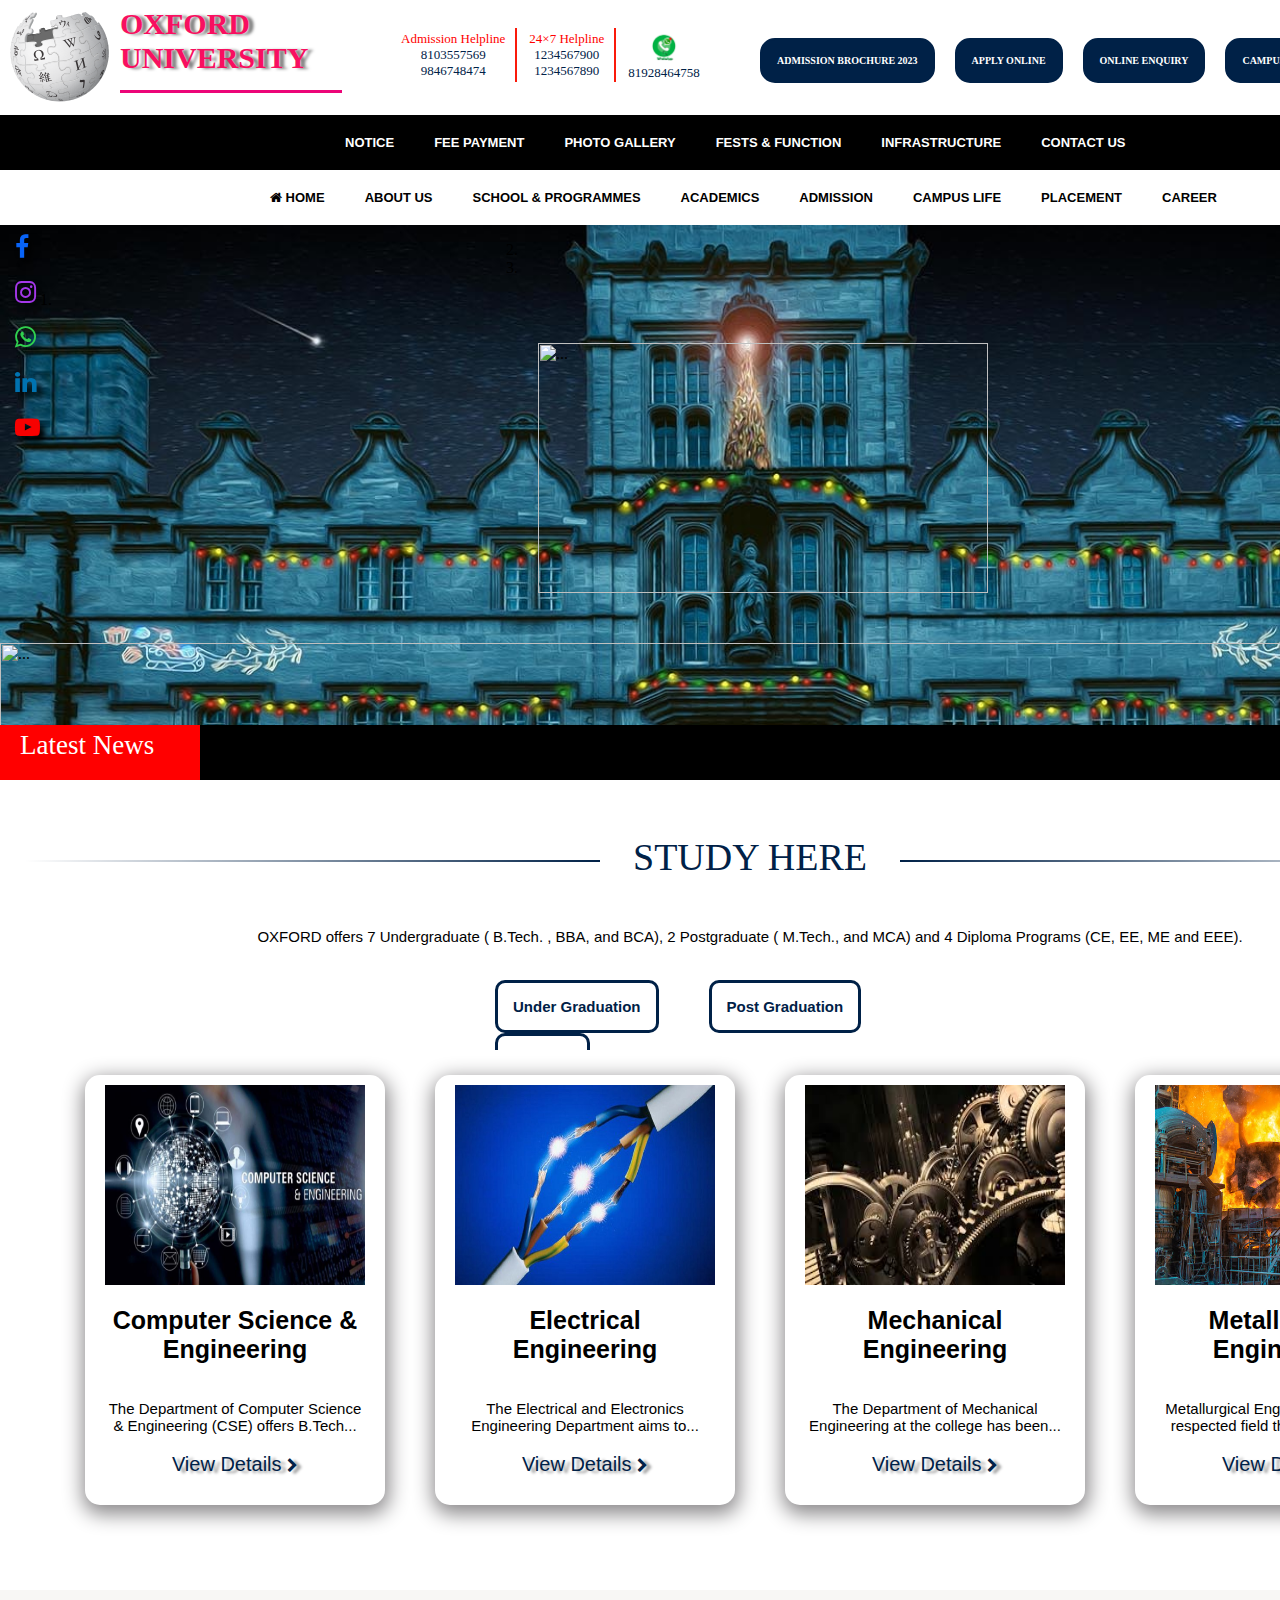
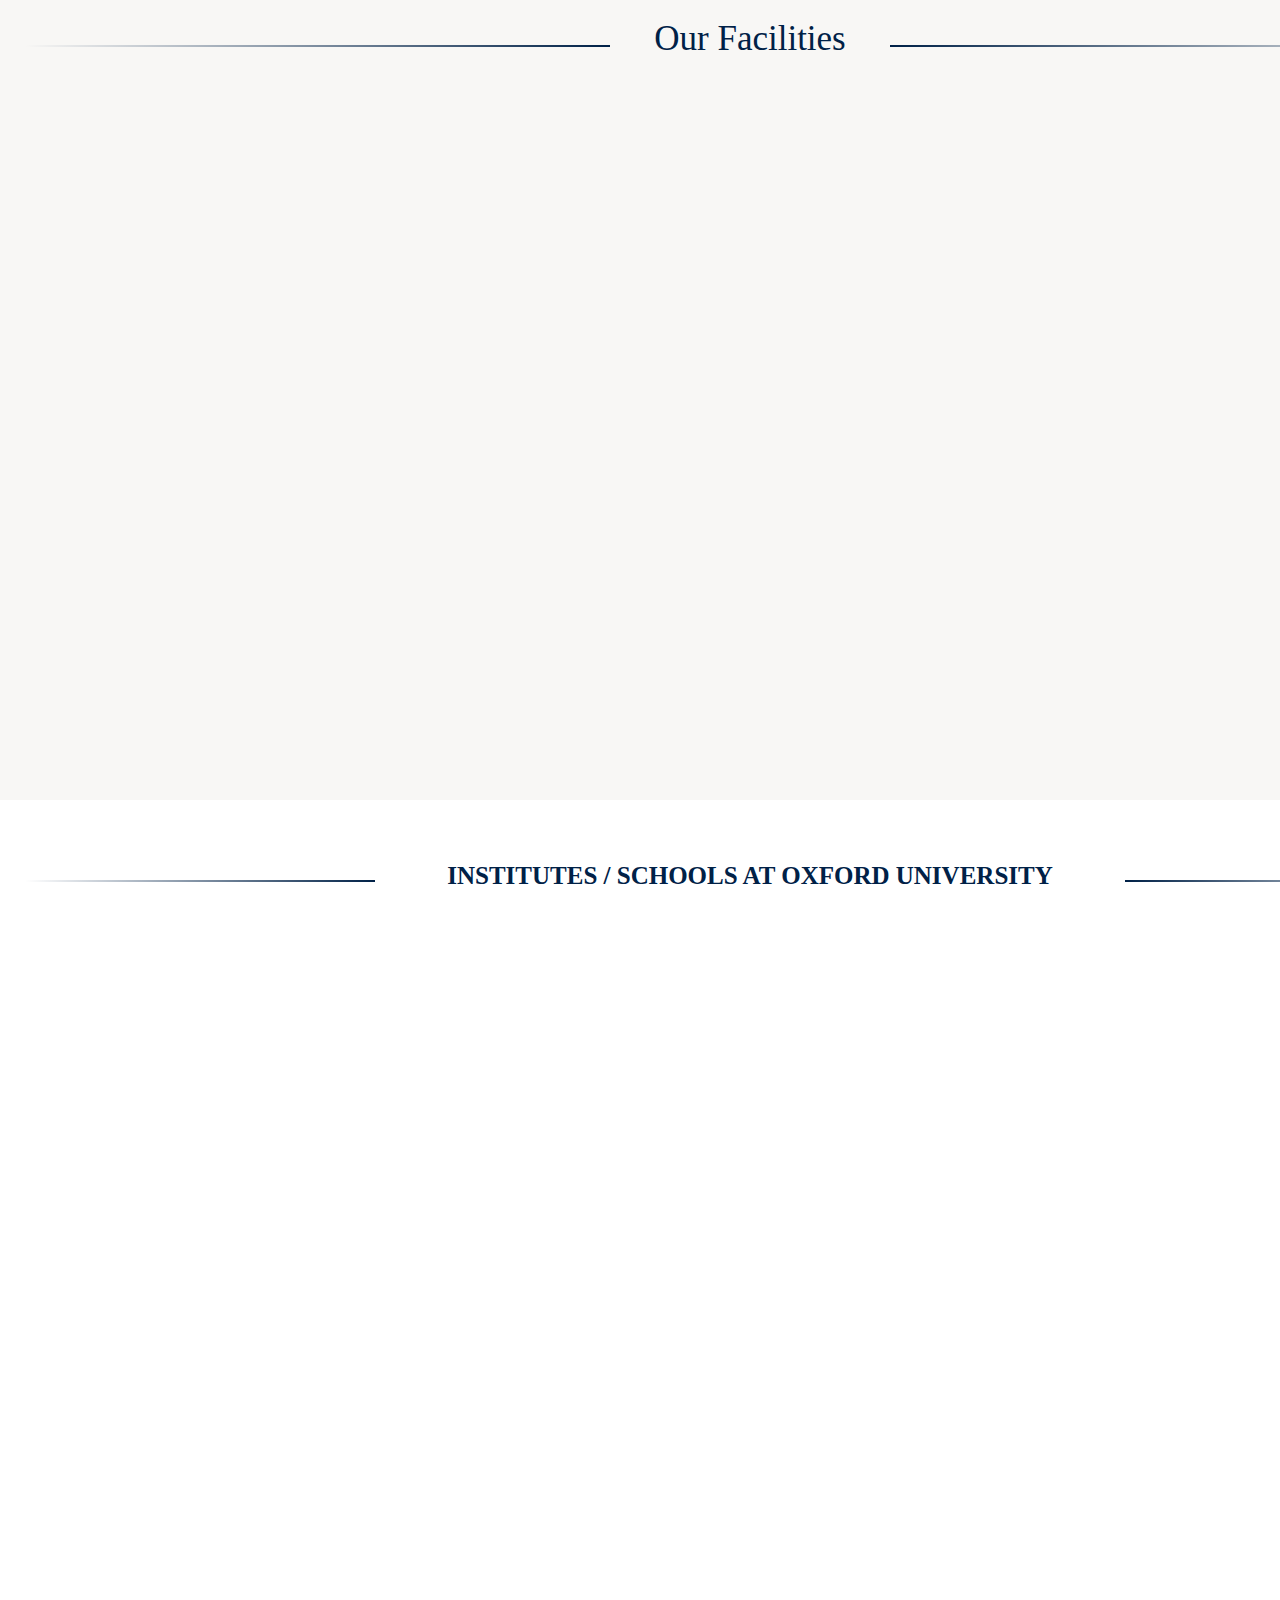
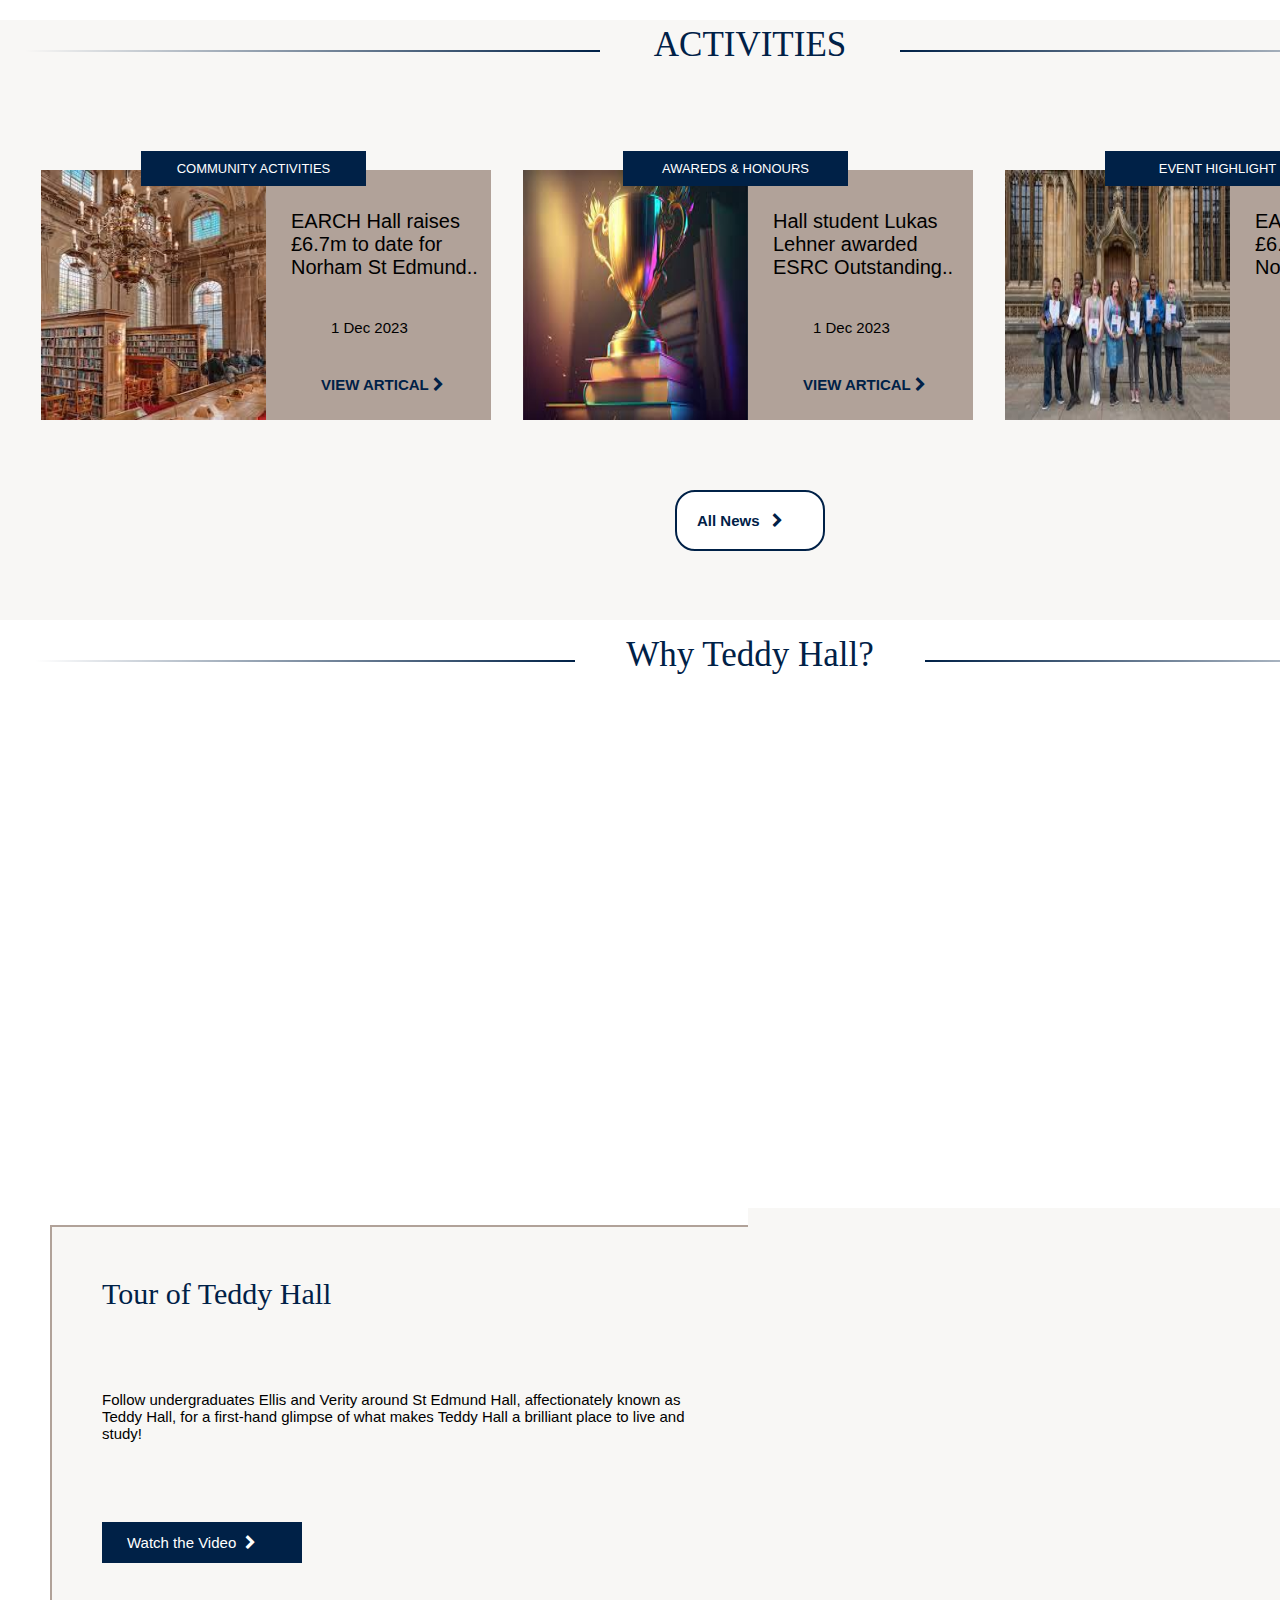
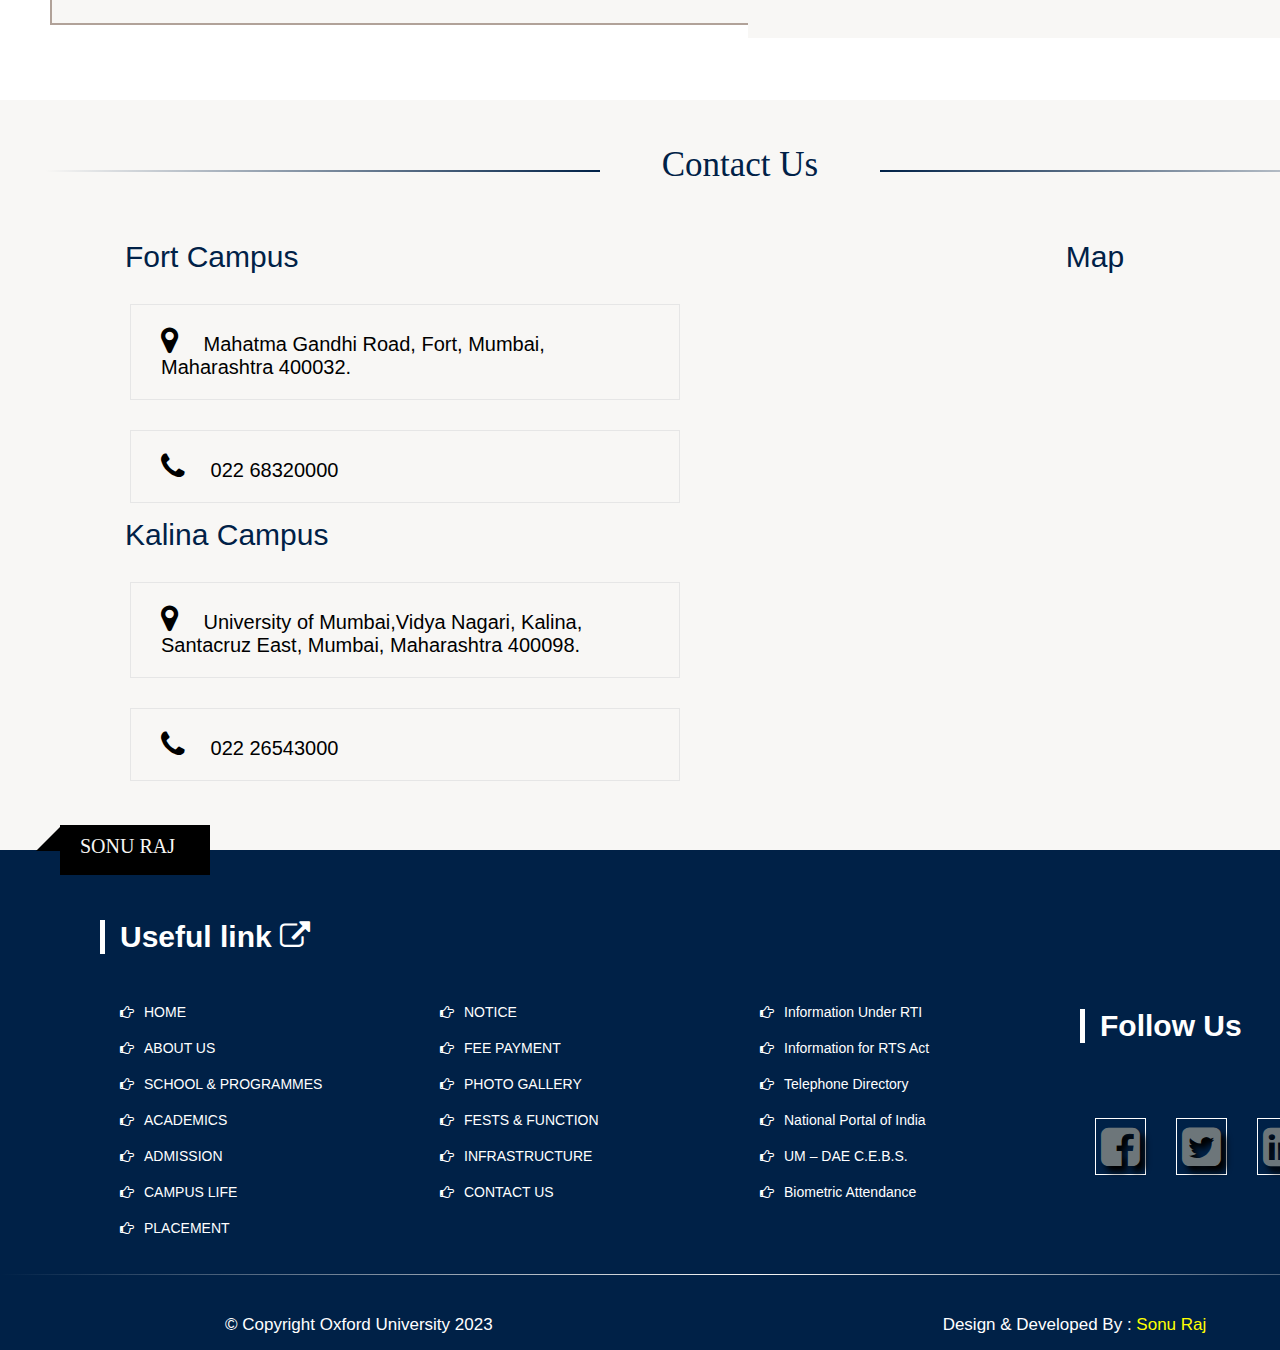
==== commit 378547b7: "ch" ====
--- a/index.html
+++ b/index.html
@@ -2,7 +2,7 @@
 	<head>
 		<title>index project</title>
 		<link rel="stylesheet" type="text/css" href="css/font-awesome.min.css"/>
-
+    		<link rel="stylesheet" href="https://cdn.jsdelivr.net/npm/bootstrap@4.6.2/dist/css/bootstrap.min.css" integrity="sha384-xOolHFLEh07PJGoPkLv1IbcEPTNtaed2xpHsD9ESMhqIYd0nLMwNLD69Npy4HI+N" crossorigin="anonymous">
 		<style type="text/css">
 
 
@@ -1331,8 +1331,32 @@
 				</ul>
 			</div>
 		</div>
-		<div id="picarea">
-				<img src="oxford.jpg"/>
+		<div id="picarea"><div id="carouselExampleIndicators" class="carousel slide" data-ride="carousel">
+  <ol class="carousel-indicators">
+    <li data-target="#carouselExampleIndicators" data-slide-to="0" class="active"></li>
+    <li data-target="#carouselExampleIndicators" data-slide-to="1"></li>
+    <li data-target="#carouselExampleIndicators" data-slide-to="2"></li>
+  </ol>
+  <div class="carousel-inner">
+    <div class="carousel-item active">
+      <img src="..." class="d-block w-100" alt="...">
+    </div>
+    <div class="carousel-item">
+      <img src="..." class="d-block w-100" alt="...">
+    </div>
+    <div class="carousel-item">
+      <img src="..." class="d-block w-100" alt="...">
+    </div>
+  </div>
+  <button class="carousel-control-prev" type="button" data-target="#carouselExampleIndicators" data-slide="prev">
+    <span class="carousel-control-prev-icon" aria-hidden="true"></span>
+    <span class="sr-only">Previous</span>
+  </button>
+  <button class="carousel-control-next" type="button" data-target="#carouselExampleIndicators" data-slide="next">
+    <span class="carousel-control-next-icon" aria-hidden="true"></span>
+    <span class="sr-only">Next</span>
+  </button>
+</div>
 				
 		</div>
 		<div id="slidearea">
@@ -1813,6 +1837,9 @@
     		<script src="wow.min.js"></script>
    		 <script>
    		  new WOW().init();
-   		 </script>	
+   		 </script>
+
+    		<script src="https://cdn.jsdelivr.net/npm/jquery@3.5.1/dist/jquery.slim.min.js" integrity="sha384-DfXdz2htPH0lsSSs5nCTpuj/zy4C+OGpamoFVy38MVBnE+IbbVYUew+OrCXaRkfj" crossorigin="anonymous"></script>
+		<script src="https://cdn.jsdelivr.net/npm/bootstrap@4.6.2/dist/js/bootstrap.bundle.min.js" integrity="sha384-Fy6S3B9q64WdZWQUiU+q4/2Lc9npb8tCaSX9FK7E8HnRr0Jz8D6OP9dO5Vg3Q9ct" crossorigin="anonymous"></script>	
 	</body>
 </html>